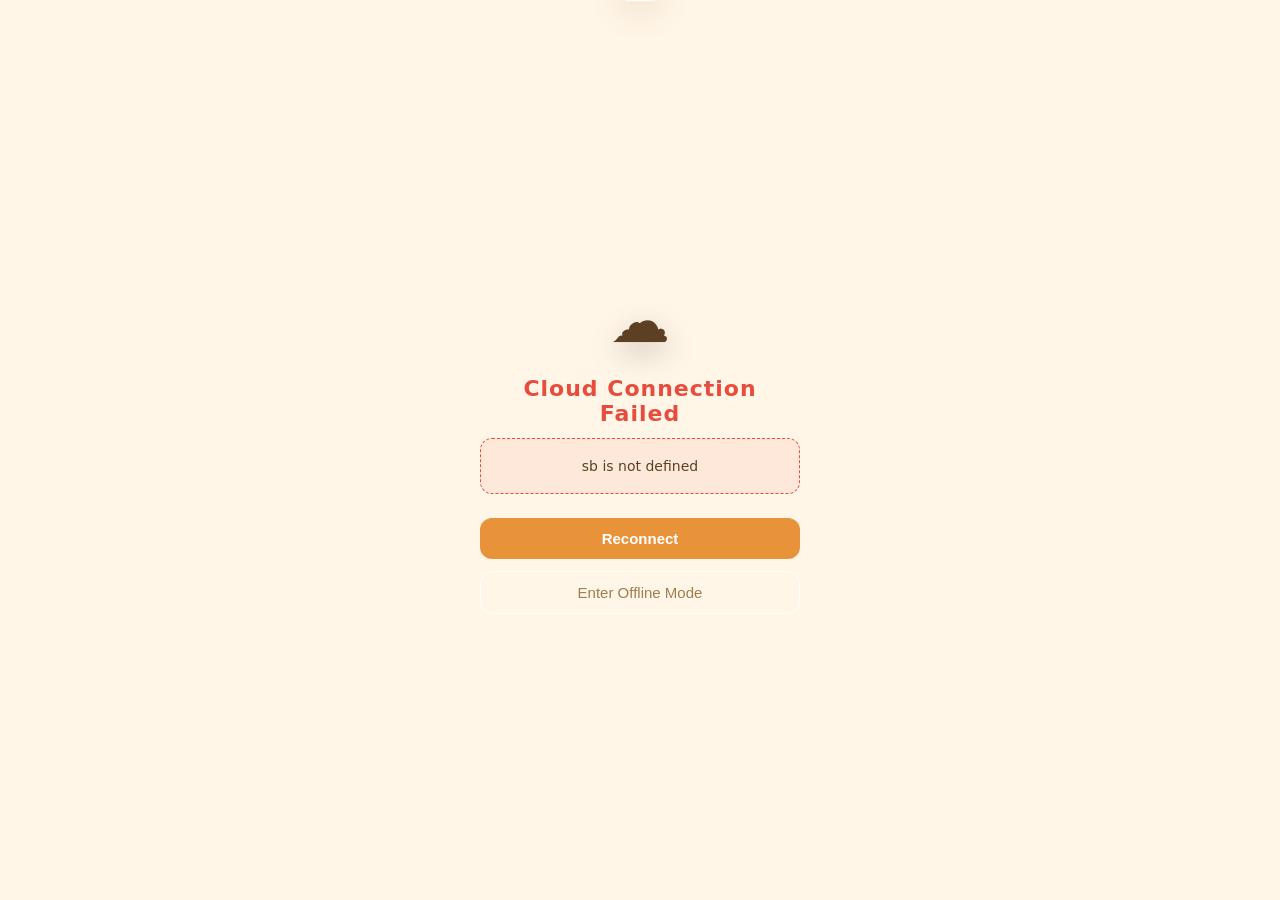
==== index.html @ fe5df0fc "发布版本 v0.0.1-Release" ====
<!DOCTYPE html>
<html lang="zh-CN">
<head>
  <meta charset="UTF-8">
  <meta name="viewport" content="width=device-width, initial-scale=1.0">
  <title data-i18n="app.title">面包浏览器</title>
  <link rel="icon" href="data:image/svg+xml,<svg xmlns='http://www.w3.org/2000/svg' viewBox='0 0 100 100'><text y='0.9em' font-size='90'>%F0%9F%8D%9E</text></svg>">
  
  <link rel="stylesheet" href="css/01-vars.css">
  <link rel="stylesheet" href="css/02-base.css">
  <link rel="stylesheet" href="css/03-layout.css">
  <link rel="stylesheet" href="css/04-modals.css">
  <link rel="stylesheet" href="css/05-effects.css">
  <link rel="stylesheet" href="css/06-fonts.css">
  
  <script src="./libs/marked.min.js"></script>
  <link rel="stylesheet" href="./libs/katex.min.css">
  <script defer src="./libs/katex.min.js"></script>
  <script defer src="./libs/auto-render.min.js"></script>
  <script src="./libs/chart.umd.js"></script>
  
  <!-- 【修改】好友样式从 css/07-friends.css 迁到 modules/friend/css/01-friends.css -->
  <link rel="stylesheet" href="modules/friend/css/01-friends.css">
  <link rel="stylesheet" href="modules/weather/css/01-weather.css">
<!-- 【新增】VIP 等级面板样式 -->
<link rel="stylesheet" href="modules/vip-level/css/01-vip.css">
  
  <script src="https://cdn.jsdelivr.net/npm/@supabase/supabase-js@2"></script>
  <script src="./libs/Sortable.min.js"></script>
</head>
<body>
  <!-- ================= 启动加载遮罩层 ================= -->
  <div class="overlay show" id="loadingOverlay" style="z-index: 9999; background: var(--bg1);">
    <div id="loadingContent" style="display: flex; flex-direction: column; align-items: center; justify-content: center; width: 100%; height: 100%; padding-bottom: 10vh; box-sizing: border-box;">
      <div style="font-size: 50px; animation: bob 2s infinite; margin-bottom: 10px;">🍞</div>
      <h2 style="margin: 0 0 15px 0; font-size: 26px; letter-spacing: 2px; display: flex; align-items: center; justify-content: center; gap: 10px;">
          <span data-i18n="app.name">面包浏览器</span>
          <span id="loading-version-badge" style="font-size: 14px; font-weight: 600; color: var(--ink); background: var(--card-border); padding: 2px 8px; border-radius: 6px; border: 1px solid var(--ink-soft); letter-spacing: 0; line-height: 1.2;">v1.5.1</span>
      </h2>
      
      <div style="display: flex; flex-direction: column; align-items: center; margin-bottom: 15px; color: var(--accent); font-weight: 900; font-variant-numeric: tabular-nums;">
          <div id="loadingPercent" style="font-size: 32px; line-height: 1; text-shadow: 0 2px 5px var(--glow-1); margin-bottom: 6px;">已加载 0%</div>
          <div id="loadingTimeLeft" style="font-size: 18px; line-height: 1; opacity: 0.8;">剩余 18.0 秒 加载完成</div>
      </div>

      <div id="loadingText" style="font-size: 14px; color: var(--ink-soft); font-weight: 600; letter-spacing: 1px; margin-bottom: 8px; height: 20px;" data-i18n="loading.wakingUp">正在唤醒系统...</div>

      <div style="width: 320px; height: 6px; background: rgba(0,0,0,0.08); border-radius: 10px; overflow: hidden; margin-bottom: 6px;">
        <div id="progressBar" style="width: 0%; height: 100%; background: var(--accent); transition: width 0.1s linear; border-radius: 10px;"></div>
      </div>

      <div style="width: 320px; height: 12px; background: rgba(0,0,0,0.06); border-radius: 10px; overflow: hidden; box-shadow: inset 0 1px 3px rgba(0,0,0,0.1); margin-bottom: 12px;">
        <div id="globalProgressBar" style="width: 0%; height: 100%; background: var(--accent); opacity: 0.6; border-radius: 10px;"></div>
      </div>

      <div style="display: flex; align-items: center; justify-content: center; gap: 8px; margin-bottom: 15px; flex-wrap: wrap;">
          <div id="majorStageText" style="font-size: 12px; color: var(--ink); background: var(--card-border); padding: 4px 14px; border-radius: 20px; font-weight: bold; letter-spacing: 1px;">
              当前阶段：准备启动
          </div>
          <div id="vipSpeedupHint" style="display: none; font-size: 12px; color: var(--accent); background: var(--card-border); border: 1px solid var(--accent); padding: 3px 13px; border-radius: 20px; font-weight: bold;" data-i18n="loading.vipSpeedup">
              🚀 升级 VIP 或 SVIP 可大幅加快配置速度！
          </div>
      </div>
      
      <p style="font-size: 12px; color: var(--ink-soft); opacity: 0.7;" data-i18n="loading.preparing">请稍候，我们正在为您准备最纯粹的面包</p>

      <!-- 【新增】加载页首帧语言兜底：脚本尚未执行时，先按已保存的语言写一次文案，
           避免英文用户在第一帧看到「已加载 0% / 当前阶段：准备启动」这类中文。 -->
      <script>
        (function () {
          var lang = (localStorage.getItem('bb-language') || 'zh');
          var copy = {
            zh: { percent: '已加载 0%', time: '剩余 18.0 秒 加载完成', stage: '当前阶段：准备启动' },
            en: { percent: 'Loaded 0%', time: '18.0s remaining', stage: 'Stage: preparing to start' }
          };
          var c = copy[lang] || copy.zh;
          var p = document.getElementById('loadingPercent');
          var t = document.getElementById('loadingTimeLeft');
          var s = document.getElementById('majorStageText');
          if (p) p.textContent = c.percent;
          if (t) t.textContent = c.time;
          if (s) s.textContent = c.stage;
        })();
      </script>
    </div>
    
    <div id="errorContent" style="display: none; text-align: center; width: 100%; height: 100%; flex-direction: column; justify-content: center; align-items: center;">
      <!-- 错误内容由 JS 动态渲染 -->
    </div>
  </div>

  <div id="breadBg"></div>

  <!-- ================= 主界面头部 ================= -->
  <header class="fade-in" style="display: flex; justify-content: space-between; align-items: flex-start; padding: 20px 30px; position: relative; z-index: 10;">
    <div class="logo" style="display: flex; align-items: flex-start;">
      <span class="b" style="font-size: 28px; display: inline-block; animation: bob 3s ease-in-out infinite; margin-top: 2px;">🍞</span>
      <div style="display: flex; flex-direction: column; align-items: flex-start; margin-left: 10px;">
          <div style="display: flex; align-items: center; gap: 8px;">
              <div style="font-size: 20px; font-weight: 800; line-height: 1; letter-spacing: 1px; color: var(--ink);">
                  <span data-i18n="app.name">面包浏览器</span>
              </div>
              <span id="readme-version-badge" style="font-size: 11px; background: var(--card-border); color: var(--ink); padding: 2px 6px; border-radius: 6px; font-weight: bold; border: 1px solid var(--ink-soft); line-height: 1;">
                  v1.5.1
              </span>
          </div>
          <span style="font-size: 12px; font-weight: 400; color: var(--ink-soft); margin-top: 4px; letter-spacing: 0.5px;">
              Bread Browser
          </span>
      </div>
    </div>
    
    <div class="header-actions">
      <button class="icon-btn" id="btnPoints" title="积分中心" data-i18n-title="header.points">🎁 <span id="pointsDisplay" style="font-size:14px; font-weight:bold; margin-left:4px;">0</span></button>
      <button class="icon-btn" id="btnMail" title="邮件中心" data-i18n-title="header.mail" style="display:none;">📧 <span id="mailDot"></span></button>
      <button class="icon-btn" id="btnHistory" title="搜索历史" data-i18n-title="header.history">🕒</button>
      <button class="icon-btn" id="btnThemeSelect" title="切换主题" data-i18n-title="header.theme">🎨</button>
      <button class="icon-btn" id="btnFontSelect" title="切换字体" data-i18n-title="header.font">🔤</button>
      <button class="icon-btn" id="btnUser" title="用户中心" data-i18n-title="header.user">
        <span class="icon-placeholder">👤</span>
        <img class="mini-avatar" id="topAvatar" src="" alt="">
        <span id="userNameDisplay" data-i18n="modals.login">登录</span>
      </button>
      <button class="icon-btn" id="btnTheme" title="切换日/夜模式" data-i18n-title="header.darkMode">🌙</button>
      <button class="icon-btn" id="btnToolbox" title="更多工具" data-i18n-title="header.toolbox">🛠️</button>
    </div>
  </header>

  <!-- 开发者控制面板（已接入 data-i18n，中英双语） -->
  <div id="devPanel">
    <h4 data-i18n="dev.panelTitle">🛠️ 开发者控制面板</h4>
    <button class="btn ghost" id="btnDevAddDay" data-i18n="dev.btnAddDay">🛠️ 模拟增加注册时长</button>
    <button class="btn ghost" id="btnDevSetDay" data-i18n="dev.btnSetDay">🛠️ 模拟设置注册时长</button>
    <button class="btn ghost" id="btnDevSetPoints" data-i18n="dev.btnSetPoints" style="color:#e67e22; border-color:#e67e22;">🪙 设置用户积分</button>
    <div class="dev-grid">
      <button class="btn ghost" id="btnDevSetNone" data-i18n="dev.btnSetNone">设为普通用户</button>
      <button class="btn ghost" id="btnDevSetVip" data-i18n="dev.btnSetVip" style="color:#d35400; border-color:#d35400;">设为 VIP</button>
      <button class="btn ghost" id="btnDevSetSvip" data-i18n="dev.btnSetSvip" style="color:#8e44ad; border-color:#8e44ad;">设为 SVIP</button>
      <button class="btn ghost" id="btnDevSetForever" data-i18n="dev.btnSetForever" style="color:#e74c3c; border-color:#e74c3c;">永久 SVIP</button>
    </div>
    <!-- 【新增】星光值 / 等级调试（本轮新增） -->
    <div class="dev-grid">
      <button class="btn ghost" id="btnDevSetStar" data-i18n="dev.btnSetStar" style="color:#8e44ad; border-color:#8e44ad;">⭐ 设置星光值</button>
      <button class="btn ghost" id="btnDevAddStar" data-i18n="dev.btnAddStar" style="color:#9b59b6; border-color:#9b59b6;">✨ 增加星光值</button>
    </div>
    <button class="btn ghost" id="btnDevSetLevel" data-i18n="dev.btnSetLevel" style="color:#d35400; border-color:#d35400;">🎖️ 设置 (S)VIP 等级</button>
    <button class="btn ghost" id="btnDevManageCodes" data-i18n="dev.btnManageCodes" style="color:#00bcd4; border-color:#00bcd4;">🎫 添加自定义兑换码</button>
    <button class="btn ghost" id="btnDevGenCode" data-i18n="dev.btnGenCode" style="color:#27ae60; border-color:#27ae60;">🎲 生成兑换码</button>
    <button class="btn ghost" id="btnDevStartRain" data-i18n="dev.btnStartRain" style="color:#e91e63; border-color:#e91e63;">🧧 立即触发红包雨</button>
    <button class="btn ghost" id="btnDevAutoRain" data-i18n="dev.btnAutoRain" style="color:#9b59b6; border-color:#9b59b6;">🤖 自动领取红包(0.7秒)</button>
    <button class="btn ghost" id="btnDevRunJs" data-i18n="dev.btnRunJs" style="color:#3498db; border-color:#3498db;">💻 执行自定义代码(前端)</button>
    <button class="btn ghost" id="btnDevRunSql" data-i18n="dev.btnRunSql" style="color:#9b59b6; border-color:#9b59b6;">📡 执行自定义代码(后端)</button>
    <button class="btn ghost" id="btnDevRunAll" data-i18n="dev.btnRunAll" style="color:#e67e22; border-color:#e67e22;">🚀 执行自定义代码(前端+后端)</button>
    <button class="dev-btn-close" id="btnDevClose" data-i18n="dev.btnClose">关闭开发者模式</button>
  </div>

  <!-- ================= 主内容区 ================= -->
  <main>
    <div class="fade-in" style="animation-delay: .05s">
      <h1 class="clock" id="clock"></h1>
      <p class="date-line" id="dateLine"></p>
    </div>
    <p class="greeting fade-in" style="animation-delay: .15s" id="greeting"></p>
    <p class="quote fade-in" style="animation-delay: .25s" id="quote"></p>

    <div class="search-wrap fade-in" style="animation-delay: .35s" id="searchWrap">
      <div class="search-box">
        <div class="engine-btn" id="engineBtn" title="切换搜索引擎" data-i18n-title="ui.engineSwitch"><span id="engineIcon">☁️</span></div>
        <input id="searchInput" type="text" autocomplete="off" placeholder="搜索，或直接输入网址…" data-i18n-placeholder="ui.searchPlaceholderBare">
        <button class="go" id="btnGo" data-i18n="search.btn">搜索</button>
      </div>
      <div class="engine-menu" id="engineMenu"></div>
    </div>

    <p class="sites-title fade-in" style="animation-delay: .45s" data-i18n="home.sitesTitle">🧺 我的面包篮（可拖拽排序，悬停删除）</p>
    <div class="sites" id="sitesGrid"></div>
  </main>

  <!-- ================= 各种弹窗 ================= -->
  <div class="overlay" id="siteOverlay">
    <div class="modal">
      <h3 id="siteModalTitle" data-i18n="modals.addSite">🧺 添加站点</h3>
      <label><span data-i18n="modals.siteName">名称</span><input type="text" id="fName" maxlength="24" placeholder="例如：Google" data-i18n-placeholder="modals.siteNamePh"></label>
      <label><span data-i18n="modals.siteUrl">网址</span><input type="text" id="fUrl" placeholder="例如：https://www.google.com" data-i18n-placeholder="modals.siteUrlPh"></label>
      <div class="modal-actions">
        <button class="btn ghost" id="btnSiteCancel" data-i18n="modals.cancel">取消</button>
        <button class="btn primary" id="btnSiteSave" data-i18n="modals.save">保存</button>
      </div>
    </div>
  </div>

  <div class="overlay" id="loginOverlay">
    <div class="modal">
      <div class="auth-tabs">
        <div class="auth-tab active" id="tabLogin" data-i18n="modals.login">登录</div>
        <div class="auth-tab" id="tabRegister" data-i18n="modals.register">注册</div>
      </div>
      <div id="quickLoginArea" style="display: none; margin-bottom: 16px; padding-bottom: 16px; border-bottom: 1px dashed var(--card-border);">
        <label style="margin-top: 0; color: var(--accent);" data-i18n="modals.historyQuick">历史账号快捷登录：</label>
        <div id="quickLoginList" style="display: flex; flex-wrap: wrap; gap: 8px; margin-top: 8px;"></div>
      </div>
      <div id="normalInputArea">
        <label id="authLabel">账户名称<input type="text" id="authName" placeholder="请输入用户名" data-i18n-placeholder="ui.namePlaceholder"></label>
        <label id="pwdLabel"><span data-i18n="modals.pwdOrKey">密码 / 面包 Key</span><input type="password" id="authPwd" placeholder="请输入密码"></label>
      </div>
      <div class="modal-actions">
        <button class="btn ghost" id="btnAuthCancel" data-i18n="modals.cancel">取消</button>
        <button class="btn primary" id="btnAuthSubmit" data-i18n="modals.login">登录</button>
      </div>
    </div>
  </div>

  <div class="overlay" id="userOverlay">
    <div class="modal" style="width: min(400px, 100%);">
      <div class="user-profile">
        <div class="avatar-wrap" id="avatarWrap" title="点击修改头像" data-i18n-title="ui.avatarTip">
          <img id="userAvatar" src="" style="display:none;">
          <div id="userAvatarPlaceholder" class="avatar-placeholder">🍞</div>
          <input type="file" id="avatarUpload" accept="image/*" style="display: none;">
        </div>
        <div class="profile-name" id="profileName">用户名</div>
        <div class="join-days" id="profileDays" data-i18n="ui.daysComputing">陪伴天数计算中...</div>
        <div class="vip-status" id="vipStatusText"></div>
        <div class="vip-countdown" id="vipCountdown"></div>
        <!-- 【新增】个性签名展示（个人主页） -->
        <div id="profileBio" style="font-size:12.5px; color:var(--ink-soft); line-height:1.6; margin-top:8px; word-break:break-word;"></div>
        <!-- 【新增】个性签名编辑区：最多 80 字，保存后计入 VIP「修改个人资料」任务 -->
        <div style="width:100%; margin-top:12px; box-sizing:border-box;">
          <div style="font-size:12.5px; font-weight:700; color:var(--ink); margin-bottom:6px;" data-i18n="userCenter.bioLabel">✍️ 个性签名</div>
          <textarea id="bioInput" maxlength="80" rows="2" data-i18n-placeholder="userCenter.bioPlaceholder"
            style="width:100%; box-sizing:border-box; resize:vertical; padding:8px 10px; border-radius:10px; border:1px solid var(--card-border); background:var(--card); color:var(--ink); font-size:12.5px; line-height:1.6; outline:none;"></textarea>
          <div style="display:flex; align-items:center; gap:10px; margin-top:6px;">
            <span id="bioCount" style="font-size:11.5px; color:var(--ink-soft); flex:1;">0 / 80</span>
            <button class="btn primary" id="btnSaveBio" style="padding:6px 14px; font-size:12.5px;" data-i18n="userCenter.bioSave">保存签名</button>
          </div>
        </div>
      </div>
      
      <div style="display: flex; flex-direction: column; gap: 10px;">
        <div style="display:flex; justify-content:space-between; align-items:center; padding:12px 16px; background:rgba(0,0,0,0.04); border-radius:12px;">
          <span style="font-size:14px; font-weight:600; color:var(--ink);" data-i18n="userCenter.screenShake">拆红包屏幕抖动</span>
          <input type="checkbox" id="screenShakeToggle" class="bb-switch">
        </div>
        
        <div style="display:flex; justify-content:space-between; align-items:center; padding:12px 16px; background:rgba(0,0,0,0.04); border-radius:12px;">
          <span style="font-size:14px; font-weight:600; color:var(--ink);" data-i18n="userCenter.showBeta">🧪 显示测试功能 (Beta)</span>
          <input type="checkbox" id="showBetaToggle" class="bb-switch">
        </div>

        <div style="display:flex; justify-content:space-between; align-items:center; padding:12px; background:rgba(150,150,150,0.1); border-radius:12px; margin-top: 10px;">
          <span style="font-size:14px; font-weight:600; color:var(--ink);" data-i18n="userCenter.clock12h">🕒 使用 12 小时制 (AM/PM)</span>
          <input type="checkbox" id="clock12hToggle" style="width:20px; height:20px; cursor:pointer;">
        </div>

        <div id="btnChangeWeatherCity" style="display:flex; justify-content:space-between; align-items:center; padding:12px 16px; background:rgba(0,0,0,0.04); border-radius:12px; cursor:pointer; transition: 0.2s;" onmouseover="this.style.background='rgba(0,0,0,0.08)'" onmouseout="this.style.background='rgba(0,0,0,0.04)'">
          <span style="font-size:14px; font-weight:600; color:var(--ink);" data-i18n="userCenter.weatherSettings">📍 天气地区设置</span>
          <span style="font-size:13px; font-weight:bold; color:var(--accent);" data-i18n="userCenter.clickToModify">点击修改 ›</span>
        </div>

        <div style="display:flex; justify-content:space-between; align-items:center; padding:12px 16px; background:rgba(0,0,0,0.04); border-radius:12px;">
          <span style="font-size:14px; font-weight:600; color:var(--ink); white-space:nowrap; flex-shrink:0;" data-i18n="userCenter.languageSettings">🌐 语言</span>
          <select id="langSelect" style="padding:6px 10px; border-radius:8px; border:1px solid var(--card-border); background:var(--card); color:var(--ink); font-size:13px; outline:none; cursor:pointer;">
            <option value="zh" data-i18n="userCenter.langZh">中文</option>
            <option value="en" data-i18n="userCenter.langEn">English</option>
          </select>
        </div>
      </div>

      <div style="border-top: 1px dashed var(--ink-soft); opacity: 0.4; margin: 18px 0;"></div>

      <div style="display: flex; flex-direction: column; gap: 10px;">
        <div style="display: flex; gap: 10px;">
          <button class="btn ghost" id="btnRedeemCode" style="flex: 1; padding: 12px; background: rgba(0,0,0,0.04); border: none; border-radius: 12px; font-weight: 600; font-size: 14px; color: var(--ink);" data-i18n="userCenter.redeemBtn">🎫 兑换特权</button>
          <button class="btn ghost" id="btnChangePwd" style="flex: 1; padding: 12px; background: rgba(0,0,0,0.04); border: none; border-radius: 12px; font-weight: 600; font-size: 14px; color: var(--ink);" data-i18n="userCenter.pwdBtn">🔐 修改密码</button>
        </div>
        
        <div style="display: flex; gap: 10px;">
          <button class="btn ghost" id="btnDeleteAccount" style="flex: 1; padding: 12px; background: rgba(231,76,60,0.08); color: #e74c3c; border: none; border-radius: 12px; font-weight: 600; font-size: 14px;" data-i18n="userCenter.deleteBtn">注销账号</button>
          <button class="btn primary" id="btnLogout" style="flex: 1; padding: 12px; border-radius: 12px; font-weight: 600; font-size: 14px; border: none;" data-i18n="userCenter.logoutBtn">退出登录</button>
        </div>
        
        <button class="btn ghost" id="btnUserClose" style="width: 100%; padding: 10px; border: none; background: transparent; color: var(--ink-soft); font-size: 13px; margin-top: 4px;" data-i18n="userCenter.closeBtn">关闭面板</button>
      </div>
    </div>
  </div>

  <div class="overlay" id="themeOverlay">
    <div class="modal" style="width:min(600px, 100%);">
      <h3 data-i18n="modals.themeTitle">🎨 主题中心</h3>
      <p style="font-size:12px; text-align:center; color:var(--ink-soft); margin-bottom:16px;" data-i18n="modals.themeDesc">带 ✨ 的为 Plus 豪华版（支持烟花）</p>
      <div id="themeGrid" class="theme-grid-layout"></div> 
      
      <div id="fwConfigArea" style="display:none; margin-top: 16px; background: rgba(0,0,0,0.04); padding: 15px; border-radius: 12px; border: 1px dashed var(--accent);">
        <h4 style="font-size: 14px; margin-bottom: 12px; color: var(--accent);" data-i18n="modals.fwSettings">⚙️ 当前主题烟花参数设置 (0.1 - 5.0 倍)</h4>
        <div style="display:flex; justify-content:space-between; align-items:center; margin-bottom:16px;">
          <span style="font-size:13px; font-weight:600;" data-i18n="modals.fwSpeed">🚀 升空速度：</span>
          <input type="number" id="fwSpeedInput" min="0.1" max="5" step="0.1" value="1" style="width: 90px; padding: 6px 10px; border-radius: 8px; border: 1px solid var(--card-border); background: var(--card); color: var(--ink); text-align: center; font-size: 15px; font-weight: bold; outline: none;">
        </div>
        <div style="display:flex; justify-content:space-between; align-items:center; margin-bottom:16px;">
          <span style="font-size:13px; font-weight:600;" data-i18n="modals.fwFreq">🎆 发射频率：</span>
          <input type="number" id="fwFreqInput" min="0.1" max="5" step="0.1" value="1" style="width: 90px; padding: 6px 10px; border-radius: 8px; border: 1px solid var(--card-border); background: var(--card); color: var(--ink); text-align: center; font-size: 15px; font-weight: bold; outline: none;">
        </div>
        <div style="display:flex; justify-content:space-between; align-items:center; padding-top: 4px;">
          <span style="font-size:13px; font-weight:600;" data-i18n="modals.fwThemeColor">🎨 适配主题颜色：</span>
          <input type="checkbox" id="fwThemeColorToggle" class="bb-switch">
        </div>
      </div>
      
      <div class="modal-actions" style="justify-content: center; margin-top: 24px; width: 100%;">
        <button class="btn primary" id="btnThemeClose" style="width: 100%; padding: 12px; font-size: 15px; border-radius: 12px;" data-i18n="modals.close">关闭面板</button>
      </div>
    </div>
  </div>

  <div class="overlay" id="fontOverlay">
    <div class="modal" style="width:min(650px, 100%);">
      <h3 data-i18n="modals.fontTitle">🔤 字体中心</h3>
      <div class="font-preview-container">
        <div class="preview-label" data-i18n="modals.fontEnPreview">英文/数字预览：</div>
        <div id="enFontPreview" class="font-preview-box">Aa Bb Cc 123</div>
        <div class="preview-label" style="margin-top:12px;" data-i18n="modals.fontZhPreview">中文/符号预览：</div>
        <div id="zhFontPreview" class="font-preview-box" style="height:120px; overflow-y:auto; font-size:14px; line-height:1.6; text-align:left;"></div>
      </div>
      <div class="font-selector-group" style="margin-top:16px;">
        <div class="font-row-header">
          <span data-i18n="modals.fontEn">英/数字：</span>
          <button class="btn ghost" id="btnUploadEnFont" style="padding: 4px 8px; font-size:12px;" data-i18n="modals.uploadFont">📁 上传字体(支持多选)</button>
          <input type="file" id="enFontUpload" accept=".ttf,.otf,.woff,.woff2" multiple style="display: none;">
        </div>
        <input type="text" id="enFontSearch" placeholder="搜索英文字体..." class="font-search-input" data-i18n-placeholder="modals.searchEn">
        <div id="enFontList" class="font-list-box"></div>
        <div class="font-row-header" style="margin-top:16px;">
          <span data-i18n="modals.fontZh">中/符号：</span>
          <button class="btn ghost" id="btnUploadZhFont" style="padding: 4px 8px; font-size:12px;" data-i18n="modals.uploadFont">📁 上传字体(支持多选)</button>
          <input type="file" id="zhFontUpload" accept=".ttf,.otf,.woff,.woff2" multiple style="display: none;">
        </div>
        <input type="text" id="zhFontSearch" placeholder="搜索中文字体..." class="font-search-input" data-i18n-placeholder="modals.searchZh">
        <div id="zhFontList" class="font-list-box"></div>
      </div>
      <div class="modal-actions" style="justify-content: center; margin-top: 24px;">
        <button class="btn ghost" id="btnFontClose" style="width:100%;" data-i18n="modals.close">关闭</button>
      </div>
    </div>
  </div>

  <div class="overlay" id="redeemOverlay">
    <div class="modal">
      <h3 data-i18n="modals.redeemTitle">🎫 兑换特权</h3>
      <label><span data-i18n="ui.redeemInputLabel">输入兑换码</span><input type="text" id="redeemInput" placeholder="例如：SVIP-STRING-1Y-A1B2C3D" data-i18n-placeholder="modals.redeemPlaceholder"></label>
      <div class="modal-actions">
        <button class="btn ghost" id="btnRedeemCancel" data-i18n="modals.cancel">取消</button>
        <button class="btn primary" id="btnRedeemSubmit" data-i18n="modals.redeemNow">立即兑换</button>
      </div>
    </div>
  </div>

  <div class="overlay" id="pwdOverlay">
    <div class="modal">
      <h3 data-i18n="modals.pwdTitle">🔐 修改密码</h3>
      <label><span data-i18n="modals.oldPwd">原密码 / 面包 Key</span><input type="password" id="oldPwd" placeholder="原密码或 Key" data-i18n-placeholder="ui.oldPwdPlaceholder"></label>
      <label><span data-i18n="modals.newPwd">新密码</span><input type="password" id="newPwd" placeholder="设置新密码" data-i18n-placeholder="ui.newPwdPlaceholder"></label>
      <div class="modal-actions">
        <button class="btn ghost" id="btnPwdCancel" data-i18n="modals.cancel">取消</button>
        <button class="btn primary" id="btnPwdSave" data-i18n="modals.confirm">确认</button>
      </div>
    </div>
  </div>

  <div class="overlay" id="mailOverlay">
    <div class="modal">
      <h3 data-i18n="modals.mailTitle">📬 我的邮件</h3>
      <div style="display:flex; justify-content:space-between; margin-bottom:10px;">
        <button class="btn ghost" id="btnClaimAll" style="font-size:12px; padding:6px 10px; color:var(--accent); border-color:var(--accent);" data-i18n="modals.claimAll">📥 一键领取所有附件</button>
        <button class="btn ghost" id="btnDeleteAllMails" style="font-size:12px; padding:6px 10px; color:#e74c3c; border-color:#e74c3c;" data-i18n="modals.deleteAllMails">🗑 删除全部邮件</button>
      </div>
      <div id="mailList" style="max-height:350px; overflow-y:auto; margin-bottom:20px; border-top:1px solid var(--card-border);"></div>
      <div class="modal-actions">
        <button class="btn ghost" id="btnMailClose" style="border:none;" data-i18n="modals.close">关闭</button>
      </div>
    </div>
  </div>

  <div class="overlay" id="registerSuccessOverlay">
    <div class="modal">
      <h3 data-i18n="modals.regSuccess">🎉 注册成功</h3>
      <p style="font-size: 14px; margin-bottom: 12px; text-align: center;" data-i18n="modals.regKeyDesc">你的专属面包 Key（用于找回密码）：</p>
      <div id="regSuccessKey" style="background: var(--card); padding: 12px; border-radius: 8px; font-family: monospace; font-size: 14px; text-align: center; word-break: break-all; color: var(--accent); user-select: all; border: 1px dashed var(--accent); margin-bottom: 12px; cursor: pointer;" title="点击复制" data-i18n-title="ui.copyTip"></div>
      <p style="font-size: 12px; color: var(--ink-soft); text-align: center; margin-bottom: 20px;" data-i18n="modals.regKeyTip">点击上方文本可快速复制，请务必截图保存！</p>
      <div class="modal-actions" style="justify-content: center;">
        <button class="btn primary" id="btnRegSuccessClose" style="width: 100%;" data-i18n="modals.saved">我已保存</button>
      </div>
    </div>
  </div>

  <div class="overlay" id="deleteConfirmOverlay">
    <div class="modal">
      <h3 data-i18n="modals.deleteAccount">⚠️ 注销账号</h3>
      <p style="text-align: center; margin-bottom: 20px; color: var(--ink);">
        <span data-i18n="modals.deleteDesc">确定要注销账号吗？</span><br>
        <strong style="color: #e74c3c;" data-i18n="modals.deleteWarn">所有数据将永久清空且无法恢复！</strong>
      </p>
      <div class="modal-actions">
        <button class="btn ghost" id="btnDeleteCancel" data-i18n="modals.cancel">取消</button>
        <button class="btn danger" id="btnDeleteConfirm" data-i18n="modals.confirmDelete">确认注销</button>
      </div>
    </div>
  </div>

  <div class="overlay" id="historyOverlay">
    <div class="modal">
      <h3 data-i18n="modals.historyTitle">🕒 搜索历史</h3>
      <div id="historyList" style="max-height: 400px; overflow-y: auto; margin-bottom: 20px; text-align: left; padding-right: 4px;"></div>
      <div class="modal-actions" style="justify-content: space-between;">
        <button class="btn ghost" id="btnClearHistory" style="color:#e74c3c; border-color:#e74c3c;" data-i18n="modals.clearAll">清空全部</button>
        <button class="btn ghost" id="btnHistoryClose" data-i18n="modals.close">关闭</button>
      </div>
    </div>
  </div>

  <div class="overlay" id="pointsOverlay">
    <div class="modal" style="width:min(460px, 100%);">
      <h3 data-i18n="modals.pointsTitle">🎁 积分中心</h3>
      <div class="points-header"><span data-i18n="modals.currentPoints">当前可用积分：</span><span id="shopPoints">0</span> 🪙</div>
      <div style="font-size:12px; text-align:center; color:var(--ink-soft); margin-bottom:12px;" data-i18n="modals.pointsDesc">每日通过邮件发送，月底清零。VIP享9折，SVIP享7折。</div>
      <div style="max-height: 320px; overflow-y: auto; padding-right:4px;">
        <h4 style="margin:8px 0; font-size:14px; color:var(--accent);" data-i18n="modals.buyVip">👑 兑换特权 (可买多份)</h4>
        <div class="shop-grid" id="shopGridVip"></div>
        <div class="shop-grid" id="shopGridSvip"></div>
        <h4 style="margin:16px 0 8px; font-size:14px; color:var(--accent);" data-i18n="modals.buyTheme">🎨 主题永久解锁</h4>
        <div class="theme-shop-grid" id="themeShopGrid"></div>
      </div>
      <div class="modal-actions" style="justify-content: center; margin-top:16px;">
        <button class="btn ghost" id="btnPointsClose" style="width: 100%;" data-i18n="modals.close">关闭</button>
      </div>
    </div>
  </div>

  <div class="overlay" id="inputOverlay">
    <div class="modal">
      <h3 id="inputTitle" data-i18n="modals.inputTitle">输入</h3>
      <p id="inputDesc" style="font-size:13px; color:var(--ink-soft); margin-bottom:12px; text-align:left;"></p>
      <input type="text" id="inputValue" autocomplete="off">
      <div class="modal-actions">
        <button class="btn ghost" id="btnInputCancel" data-i18n="modals.cancel">取消</button>
        <button class="btn primary" id="btnInputConfirm" data-i18n="modals.globalConfirm">确定</button>
      </div>
    </div>
  </div>

  <div class="overlay" id="confirmOverlay">
    <div class="modal">
      <h3 id="confirmTitle" data-i18n="modals.globalConfirm">确认</h3>
      <div id="confirmDesc" style="text-align: center; margin-bottom: 20px; color: var(--ink); line-height: 1.6;"></div>
      <div class="modal-actions">
        <button class="btn ghost" id="btnGlobalConfirmCancel" data-i18n="modals.globalCancel">取消</button>
        <button class="btn danger" id="btnGlobalConfirmOk" data-i18n="modals.globalConfirm">确认</button>
      </div>
    </div>
  </div>

  <div class="overlay" id="codeManageOverlay">
    <div class="modal" style="width:min(500px, 100%);">
      <h3 data-i18n="modals.codeTitle">🎫 添加自定义兑换码</h3>
      <p style="font-size: 12px; color: var(--ink-soft); margin-bottom: 8px;" data-i18n="modals.codeDesc">输入完整兑换码，保存后会直接写入云端码表，用户可立即兑换。每行一个。</p>
      <textarea id="codeManageInput" rows="6" placeholder="每行一个，例如：&#10;VIP-STRING-1Q-A1B2C3D&#10;SVIP-STRING-LIFE-HIJKLMN&#10;POINT-STRING-500-X1Y2Z3A" data-i18n-placeholder="ui.codePlaceholder"></textarea>
      <div class="modal-actions" style="justify-content: space-between;">
        <button class="btn ghost" id="btnCodeManageCancel" data-i18n="modals.cancel">取消</button>
        <button class="btn primary" id="btnCodeManageSave" data-i18n="modals.saveAppend">保存并追加</button>
      </div>
    </div>
  </div>

  <div class="overlay" id="runCodeOverlay">
    <div class="modal" style="width:min(500px, 100%);">
      <h3 id="runCodeTitle" data-i18n="modals.runCodeTitle">💻 执行自定义代码(前端)</h3>
      <div id="jsCodeArea">
        <p style="font-size: 12px; color: var(--ink-soft); margin-bottom: 8px;" data-i18n="modals.runJsDesc">输入 JavaScript 代码（前端）：</p>
        <textarea id="runJsInput" rows="5" placeholder="例如：document.body.style.background = '#333';" data-i18n-placeholder="ui.runJsPlaceholder"></textarea>
      </div>
      <div id="sqlCodeArea" style="display:none; margin-top:12px;">
        <p style="font-size: 12px; color: var(--ink-soft); margin-bottom: 8px;" data-i18n="modals.runSqlDesc">输入 SQL 语句（后端）：</p>
        <textarea id="runSqlInput" rows="5" placeholder="例如：UPDATE bread_assets SET points = 99999 WHERE username = '小面包吖two';" data-i18n-placeholder="ui.runSqlPlaceholder"></textarea>
      </div>
      <div class="modal-actions" style="justify-content: space-between;">
        <button class="btn ghost" id="btnRunCodeCancel" data-i18n="modals.cancel">取消</button>
        <button class="btn primary" id="btnRunCodeExecute" data-i18n="modals.runBtn">运行代码</button>
      </div>
    </div>
  </div>

  <div id="redPacketRain">
    <div id="rpHeader">
      <div data-i18n="ui.rpHeader">🧧 抢金币啦！ 🧧</div>
      <div id="rpTimer">10.0s</div>
      <div id="rpScore">已收集：0 金币</div>
    </div>
  </div>

  <div class="toast" id="toast"></div>

  <!-- ================= 脚本加载区 ================= -->
  <script src="js/01-core.js" defer></script>
  <script src="js/02-config.js" defer></script>
  <!-- 【新增】内测功能开关（好友系统 / 查询天气工具）：必须早于 15-tools-hub 与 modules/friend 加载 -->
  <script src="js/16-feature-flags.js" defer></script>
  <script src="js/03-ui.js" defer></script>
  <script src="js/04-auth.js" defer></script>
  <script src="js/05-font-theme.js" defer></script>
  <script src="js/06-sites.js" defer></script>
  <script src="js/07-mail.js" defer></script>
  <script src="js/08-points.js" defer></script>
  <script src="js/09-redpacket.js" defer></script>
  <script src="js/10-dev.js" defer></script>
  <script src="js/12-fireworks.js" defer></script>
  <script src="js/11-init.js" defer></script>
  <script src="js/13-updater.js" defer></script>
  <!-- 【修复】i18next + 词典必须排在 14-loading.js 之前：
       否则加载页（尤其游客/未登录分支）会在 _loadT 还是占位桩时就写文案，
       屏幕上会出现 loading.loadedPercent 这类 key 串，或者 [object Object]。 -->
  <script src="./libs/i18next.min.js"></script>
  <!-- 【修改】原 js/16-i18n.js 按模块拆到 modules/i18n/（无 CSS，JS 直接放目录下）：
       01 内核 → 02~05 是「模块文件」，每个文件里同时含中英两份词条 → 06 交给 i18next 并绑定语言选择器。
       顺序不能乱：内核必须第一，06-i18n-init 必须最后，且整体仍排在 14-loading.js 之前。 -->
  <script src="modules/i18n/01-i18n-core.js" defer></script>
  <script src="modules/i18n/02-i18n-ui.js" defer></script>
  <script src="modules/i18n/03-i18n-social.js" defer></script>
  <script src="modules/i18n/04-i18n-account.js" defer></script>
  <script src="modules/i18n/05-i18n-system.js" defer></script>
  <!-- 【新增】VIP 等级体系词条（星光值）：中英成对放在同一文件，必须在 06-i18n-init 之前 -->
  <script src="modules/i18n/07-i18n-vip.js" defer></script>
  <script src="modules/i18n/06-i18n-init.js" defer></script>
  <script src="js/14-loading.js" defer></script>
  <script src="js/15-tools-hub.js" defer></script>

  <!-- 【新增】VIP 等级成长体系（1~100 级 / 星光值 point 模型）
       顺序：01 计算内核 → 02 任务体系 → 04 等级奖励 → 03 面板 UI（UI 依赖前面三者，必须最后） -->
  <script src="modules/vip-level/js/01-vip-core.js" defer></script>
  <script src="modules/vip-level/js/02-vip-task.js" defer></script>
  <script src="modules/vip-level/js/04-vip-mail-reward.js" defer></script>
  <script src="modules/vip-level/js/03-vip-ui.js" defer></script>

  
  <!-- 【修改】好友模块从 js/friend-system/ 迁到根目录 modules/friend/js/，并按职责拆细：
       01 入口状态 / 02 好友列表 / 03 聊天逻辑 / 04 气泡渲染 / 05 送礼 -->
  <script src="modules/friend/js/01-friends-core.js" defer></script>
  <script src="modules/friend/js/02-friends-list.js" defer></script>
  <script src="modules/friend/js/03-friends-chat.js" defer></script>
  <script src="modules/friend/js/04-friends-chat-render.js" defer></script>
  <script src="modules/friend/js/05-friends-gift.js" defer></script>

  <script src="modules/weather/js/01-config.js" defer></script>
  <script src="modules/weather/js/02-weather-core.js" defer></script>
  
  <script>
    document.addEventListener('DOMContentLoaded', async () => {
      try {
        const res = await fetch(`./README.md?t=${Date.now()}`);
        if (res.ok) {
          const text = await res.text();
          const match = text.match(/版本：[v]?([a-zA-Z0-9.\-]+)/);
          if (match && match[1]) {
            const fullVersion = match[1]; 
            const badge = document.getElementById('readme-version-badge');
            if (badge) badge.textContent = `v${fullVersion}`;
            const loadingBadge = document.getElementById('loading-version-badge');
            if (loadingBadge) loadingBadge.textContent = `v${fullVersion}`;
          }
        }
      } catch (error) {
        console.log("无法读取 README.md，使用默认版本号");
      }
    });
  </script>

<div class="overlay" id="toolboxOverlay">
  <div class="modal" style="width: min(680px, 95vw);">
    <h3 data-i18n="modals.toolboxTitle">🛠️ 更多工具</h3>
    <p style="font-size:12px; text-align:center; color:var(--ink-soft); margin-bottom:16px;" data-i18n="modals.toolboxDesc">面包浏览器的扩展百宝箱</p>
    <div id="toolboxGrid" style="display: grid; grid-template-columns: repeat(auto-fill, minmax(180px, 1fr)); gap: 12px; max-height: 400px; overflow-y: auto; padding: 4px;"></div>
    <div class="modal-actions" style="justify-content: center; margin-top: 24px;">
      <button class="btn ghost" id="btnToolboxClose" style="width:100%;" data-i18n="modals.close">关闭</button>
    </div>
  </div>
</div>

<div class="overlay" id="toolIframeOverlay" style="z-index: 99999; padding: 0;">
  <div style="width: 90vw; height: 90vh; max-width: 1100px; position: relative; border-radius: 24px; overflow: hidden; box-shadow: 0 20px 50px rgba(0,0,0,0.5); animation: rise 0.3s;">
    <button id="btnToolIframeClose" style="position: absolute; top: 15px; right: 15px; z-index: 10; background: rgba(0,0,0,0.5); backdrop-filter: blur(4px); border: none; color: #fff; width: 36px; height: 36px; border-radius: 50%; cursor: pointer; font-size: 18px; display: flex; align-items: center; justify-content: center;">✕</button>
    <iframe id="toolIframe" src="" style="width: 100%; height: 100%; border: none; display: block;"></iframe>
  </div>
</div>
</body>
</html>
---- css/01-vars.css ----
/* =========================================================
   01-vars.css
   ========================================================= */

:root {
  --bg1: #fff6e8; --bg2: #ffe6c2; --bg3: #ffd9a6;
  --ink: #5d4023; --ink-soft: #a17c4d;
  --card: rgba(255, 255, 255, .55); --card-border: rgba(255, 255, 255, .85);
  --shadow: 0 10px 30px rgba(160, 110, 40, .16);
  --accent: #e8933a;
  --glow-1: rgba(255, 200, 120, .35); --glow-2: rgba(255, 170, 90, .3);
}
body.dark {
  --bg1: #241c12; --bg2: #1e160d; --bg3: #171009;
  --ink: #f3e3c3; --ink-soft: #b39563;
  --card: rgba(255, 226, 180, .07); --card-border: rgba(255, 226, 180, .16);
  --shadow: 0 10px 30px rgba(0, 0, 0, .45);
  --accent: #f0a04a;
}

/* 主题专属颜色 */
body.theme-gold { --bg1: #fef9e7; --bg2: #f9e79f; --bg3: #f1c40f; --glow-1: rgba(241,196,15,0.3); --glow-2: rgba(255,215,0,0.2); --ink: #7a5c00; --ink-soft: #a68000; --accent: #d35400; }
body.dark.theme-gold { --bg1: #3e2723; --bg2: #4e342e; --bg3: #1b110e; --ink: #ffe082; --ink-soft: #ffca28; --accent: #f1c40f; }

body.theme-diamond { --bg1: #f4ecf7; --bg2: #d2b4de; --bg3: #9b59b6; --glow-1: rgba(155,89,182,0.3); --glow-2: rgba(187,143,206,0.2); --ink: #4a235a; --ink-soft: #76448a; --accent: #8e44ad; }
body.dark.theme-diamond { --bg1: #2e1a47; --bg2: #1c0d33; --bg3: #0a0414; --ink: #e8daef; --ink-soft: #d2b4de; --accent: #bb8fce; }

body.theme-sakura { --bg1: #fff0f5; --bg2: #f8bbd0; --bg3: #f06292; --glow-1: rgba(240,98,146,0.3); --glow-2: rgba(248,187,208,0.2); --ink: #880e4f; --ink-soft: #ad1457; --accent: #e91e63; }
body.dark.theme-sakura { --bg1: #4a1c2b; --bg2: #2b0a16; --bg3: #14040a; --ink: #ffd1dc; --ink-soft: #f8bbd0; --accent: #f06292; }

body.theme-cyber { --bg1: #e0f7fa; --bg2: #80deea; --bg3: #00bcd4; --glow-1: rgba(0,188,212,0.3); --glow-2: rgba(0,255,100,0.2); --ink: #004d40; --ink-soft: #00695c; --accent: #00bcd4; }
body.dark.theme-cyber { --bg1: #0b1c1e; --bg2: #051012; --bg3: #000000; --ink: #00e676; --ink-soft: #00bcd4; --accent: #00e676; }

body.theme-aurora { --bg1: #e8f8f5; --bg2: #a3e4d7; --bg3: #1abc9c; --glow-1: rgba(26,188,156,0.3); --glow-2: rgba(138,43,226,0.2); --ink: #004d40; --ink-soft: #00695c; --accent: #1abc9c; }
body.dark.theme-aurora { --bg1: #0e2a24; --bg2: #061814; --bg3: #000000; --ink: #a3e4d7; --ink-soft: #1abc9c; --accent: #a3e4d7; }

body.theme-flame { --bg1: #fdedec; --bg2: #f5b7b1; --bg3: #e74c3c; --glow-1: rgba(231,76,60,0.3); --glow-2: rgba(255,69,0,0.2); --ink: #641e16; --ink-soft: #922b21; --accent: #e74c3c; }
body.dark.theme-flame { --bg1: #3b0e0e; --bg2: #1c0505; --bg3: #000000; --ink: #ffcc80; --ink-soft: #ff8a65; --accent: #ff4500; }

body.theme-blackgold { --bg1: #111; --bg2: #1a1a1a; --bg3: #000; --ink: #e6c27a; --ink-soft: #998255; --card: rgba(30,30,30,0.6); --card-border: rgba(230,194,122,0.3); --glow-1: rgba(200,180,50,0.15); --glow-2: rgba(100,80,20,0.1); --accent: #e6c27a; }

body.theme-forest { --bg1: #f1f8e9; --bg2: #dcedc8; --bg3: #8bc34a; --glow-1: rgba(139,195,74,0.3); --glow-2: rgba(76,175,80,0.2); --ink: #1b5e20; --ink-soft: #2e7d32; --accent: #4caf50; }
body.dark.theme-forest { --bg1: #0d1b11; --bg2: #051008; --bg3: #000000; --ink: #b9f6ca; --ink-soft: #69f0ae; --accent: #00e676; }

body.theme-ocean { --bg1: #e0f2f1; --bg2: #b2dfdb; --bg3: #009688; --glow-1: rgba(0,150,136,0.3); --glow-2: rgba(0,188,212,0.2); --ink: #004d40; --ink-soft: #00695c; --accent: #009688; }
body.dark.theme-ocean { --bg1: #0a192f; --bg2: #020c1b; --bg3: #000000; --ink: #64ffda; --ink-soft: #00b4d8; --accent: #64ffda; }

/* ★ 花语秘境 共享配色 (普通版/Plus/Max 通用) */
body.theme-flower { 
  --bg1: #fff0f3; --bg2: #ffaec9; --bg3: #d81b60; 
  --glow-1: rgba(233, 30, 99, 0.3); --glow-2: rgba(156, 39, 176, 0.2); 
  --ink: #4a0024; --ink-soft: #880e4f; 
  --accent: #e91e63; 
}
body.dark.theme-flower { 
  --bg1: #2b0b19; --bg2: #15040d; --bg3: #080005; 
  --ink: #ffd1dc; --ink-soft: #ff8fb3; 
  --accent: #ff4081;
  --glow-1: rgba(255, 64, 129, 0.15); --glow-2: rgba(156, 39, 176, 0.1);
}

/* ★ 新春主题专属配色 */
body.theme-spring { 
  --bg1: #e53935; --bg2: #c62828; --bg3: #b71c1c; 
  --ink: #fff8e1; --ink-soft: #ffecb3; 
  --card: rgba(0, 0, 0, 0.2); --card-border: rgba(255, 215, 0, 0.5);
  --shadow: 0 10px 30px rgba(0, 0, 0, 0.5);
  --accent: #ffd700; 
  --glow-1: rgba(255, 215, 0, 0.2); --glow-2: rgba(255, 0, 0, 0.2);
}
body.dark.theme-spring { 
  --bg1: #8b0000; --bg2: #4a0000; --bg3: #2b0000; 
  --ink: #ffd700; --ink-soft: #ffb300; 
  --card: rgba(255, 255, 255, 0.08); --card-border: rgba(255, 215, 0, 0.3);
  --accent: #ffd700;
}

/* ★ 新增：美食天堂专属配色 */
body.theme-food { --bg1: #fff4e6; --bg2: #ffd8a8; --bg3: #ff922b; --ink: #663300; --ink-soft: #995c00; --accent: #f76707; --glow-1: rgba(247,103,7,0.3); --glow-2: rgba(255,146,43,0.2); }
body.dark.theme-food { --bg1: #331a00; --bg2: #1a0d00; --bg3: #000000; --ink: #ffd8a8; --ink-soft: #ffb066; --accent: #ff922b; }

/* ★ 新增：水果圣地专属配色 */
body.theme-fruit { --bg1: #f0fff4; --bg2: #c3fae8; --bg3: #38d9a9; --ink: #003329; --ink-soft: #00664a; --accent: #20c997; --glow-1: rgba(32,201,151,0.3); --glow-2: rgba(255,107,107,0.2); }
body.dark.theme-fruit { --bg1: #002b22; --bg2: #001a14; --bg3: #000000; --ink: #c3fae8; --ink-soft: #63e6be; --accent: #38d9a9; }
---- css/02-base.css ----
/* =========================================================
   面包浏览器 · 02-base.css (基础重置与背景)
   ========================================================= */

* { margin: 0; padding: 0; box-sizing: border-box; }

body {
  font-family: "PingFang SC", "Hiragino Sans GB", "Microsoft YaHei", system-ui, sans-serif;
  min-height: 100vh; display: flex; flex-direction: column;
  background: linear-gradient(160deg, var(--bg1), var(--bg2) 55%, var(--bg3));
  color: var(--ink); overflow-x: hidden; transition: background .6s, color .6s;
}
body.modal-open { overflow: hidden; }

/* 顶部光晕背景 */
body::before {
  content: ''; position: fixed; inset: 0; z-index: 0; pointer-events: none; transition: background 0.6s;
  background: radial-gradient(600px 400px at 15% 20%, var(--glow-1), transparent 60%),
              radial-gradient(520px 380px at 85% 72%, var(--glow-2), transparent 60%);
}

/* 漂浮背景容器 */
#breadBg { position: fixed; inset: 0; z-index: 0; pointer-events: none; }

/* 漂浮物样式 */
.bread {
  position: absolute; top: 0; pointer-events: auto; cursor: pointer;
  animation: floatUp linear infinite;
  filter: drop-shadow(0 4px 8px rgba(120, 80, 30, .15));
}
.bread i { display: block; font-style: normal; animation: sway ease-in-out infinite alternate; }

@keyframes floatUp {
  0%   { transform: translateY(105vh) rotate(0deg); opacity: 0; }
  8%   { opacity: var(--op); }
  92%  { opacity: var(--op); }
  100% { transform: translateY(-18vh) rotate(360deg); opacity: 0; }
}
@keyframes sway {
  from { transform: translateX(-16px) rotate(-8deg); }
  to   { transform: translateX(16px) rotate(8deg); }
}

.crumb {
  position: fixed; width: 7px; height: 7px; border-radius: 50%;
  background: #c88a3d; z-index: 99; pointer-events: none;
}
/* =========================================================
   全局防误触选中策略 (禁止UI选中，白名单允许复制)
   ========================================================= */

/* 1. 全局默认：禁止鼠标选中文字（防止点按钮/拖拽时把UI弄得蓝蓝的） */
body {
  -webkit-user-select: none;
  -moz-user-select: none;
  -ms-user-select: none;
  user-select: none;
}

/* 2. 白名单：以下这些区域允许鼠标选中并复制文本 */

/* 输入框、文本域必须允许选中 */
input, textarea {
  -webkit-user-select: text;
  -moz-user-select: text;
  -ms-user-select: text;
  user-select: text;
}

/* 天气详情弹窗的长文本（包含 Markdown 生成的段落） */
#weatherTextContent, 
#weatherTextContent * {
  -webkit-user-select: text;
  -moz-user-select: text;
  -ms-user-select: text;
  user-select: text;
}

/* 好友聊天的气泡文本 */
.msg-bubble,
.msg-bubble * {
  -webkit-user-select: text;
  -moz-user-select: text;
  -ms-user-select: text;
  user-select: text;
}

/* 邮件正文和邮件里的兑换码 */
.mail-content,
.mail-content *,
.mail-code-box {
  -webkit-user-select: text;
  -moz-user-select: text;
  -ms-user-select: text;
  user-select: text;
}

/* 注册成功后的面包 Key */
#regSuccessKey {
  -webkit-user-select: text;
  -moz-user-select: text;
  -ms-user-select: text;
  user-select: text;
}

/* 个人中心里的用户名（有时可能需要复制） */
#profileName {
  -webkit-user-select: text;
  -moz-user-select: text;
  -ms-user-select: text;
  user-select: text;
}
---- css/03-layout.css ----
/* =========================================================
   面包浏览器 · 03-layout.css
   ========================================================= */

header { display: flex; justify-content: space-between; align-items: center; padding: 20px 30px; position: relative; z-index: 10; }
.logo { display: flex; align-items: center; gap: 10px; font-weight: 800; font-size: 20px; }
.logo .b { font-size: 28px; display: inline-block; animation: bob 3s ease-in-out infinite; }
.logo small { font-weight: 400; color: var(--ink-soft); font-size: 12px; }
@keyframes bob { 50% { transform: translateY(-5px) rotate(-8deg); } }

.header-actions { display: flex; gap: 12px; }
/* ★ 修复颜色：加上 color: var(--ink) 保证深色主题下文字清晰 */
.icon-btn { height: 42px; border-radius: 50px; border: 1px solid var(--card-border); background: var(--card); backdrop-filter: blur(8px); cursor: pointer; font-size: 18px; color: var(--ink); transition: .25s; display: flex; align-items: center; justify-content: center; padding: 0 14px; position: relative; }
.icon-btn:hover { transform: translateY(-2px); box-shadow: var(--shadow); }
#btnTheme { width: 42px; padding: 0; }
#btnTheme:hover { transform: rotate(20deg) scale(1.1); }

#mailDot { position: absolute; top: 6px; right: 6px; width: 10px; height: 10px; background: #e74c3c; border-radius: 50%; display: none; border: 2px solid var(--bg1); }

#btnUser { gap: 8px; font-size: 14px; font-weight: 600; }
#btnUser .mini-avatar { width: 26px; height: 26px; border-radius: 50%; object-fit: cover; background: #fff; display: none; }
#btnUser.has-avatar .mini-avatar { display: block; }
#btnUser.has-avatar .icon-placeholder { display: none; }
#btnUser .icon-placeholder { font-size: 16px; }
#btnUser.is-vip { border-color: #f1c40f; box-shadow: 0 0 10px rgba(241, 196, 15, 0.4); color: #d35400; }
body.dark #btnUser.is-vip { color: #f1c40f; }
#btnUser.is-vip .mini-avatar { border: 2px solid #f1c40f; }
#btnUser.is-svip { border-color: #9b59b6; box-shadow: 0 0 12px rgba(155, 89, 182, 0.6); color: #8e44ad; }
body.dark #btnUser.is-svip { color: #bb8fce; }
#btnUser.is-svip .mini-avatar { border: 2px solid #9b59b6; }

main { flex: 1; display: flex; flex-direction: column; align-items: center; justify-content: center; position: relative; z-index: 11; padding: 24px 16px; text-align: center; }
.fade-in { opacity: 0; animation: rise .8s forwards; }
@keyframes rise { from { opacity: 0; transform: translateY(20px); } to { opacity: 1; transform: none; } }

.clock { font-size: clamp(54px, 10vw, 104px); font-weight: 800; letter-spacing: 2px; font-variant-numeric: tabular-nums; line-height: 1.05; position: relative; z-index: 11; }
.colon { display: inline-block; transform: translateY(-4px); }
.date-line { margin-top: 8px; color: var(--ink-soft); font-size: 15px; letter-spacing: 1px; position: relative; z-index: 11; }
.greeting { margin-top: 12px; font-size: 22px; font-weight: 700; position: relative; z-index: 11; }
.quote { margin-top: 8px; color: var(--ink-soft); font-size: 14px; min-height: 22px; transition: opacity .45s; position: relative; z-index: 11; }

.search-wrap { width: min(640px, 92vw); margin: 30px auto 0; position: relative; text-align: left; z-index: 20; }
.search-box { display: flex; align-items: center; gap: 8px; background: var(--card); border: 1px solid var(--card-border); backdrop-filter: blur(12px); border-radius: 999px; padding: 8px 8px 8px 10px; box-shadow: var(--shadow); transition: box-shadow .25s, transform .25s; }
.search-box:focus-within { box-shadow: 0 0 0 4px var(--glow-1), var(--shadow); transform: translateY(-2px); }
.engine-btn { width: 40px; height: 40px; border-radius: 50%; display: flex; align-items: center; justify-content: center; cursor: pointer; font-size: 19px; background: rgba(150, 150, 150, .15); transition: .2s; flex-shrink: 0; }
.engine-btn:hover { background: rgba(150, 150, 150, .3); transform: rotate(15deg); }
.search-box input { flex: 1; min-width: 0; border: none; outline: none; background: transparent; color: var(--ink); font-size: 16px; }
input::placeholder { color: var(--ink-soft); }
.go { border: none; cursor: pointer; border-radius: 999px; padding: 10px 22px; font-size: 15px; font-weight: 600; color: #fff; background: var(--accent); box-shadow: 0 6px 16px rgba(0,0,0,0.15); transition: .2s; flex-shrink: 0; }
.go:hover { transform: translateY(-2px) scale(1.03); }

.engine-menu { position: absolute; top: calc(100% + 10px); left: 6px; min-width: 170px; z-index: 999; background: var(--bg1); border: 1px solid var(--card-border); border-radius: 16px; box-shadow: var(--shadow); padding: 8px; display: none; flex-direction: column; }
.engine-menu.show { display: flex; animation: rise .25s; }
.engine-item { display: flex; gap: 12px; align-items: center; padding: 10px 14px; border-radius: 10px; cursor: pointer; font-size: 15px; }
.engine-item span { width: 22px; text-align: center; }
.engine-item:hover { background: rgba(150, 150, 150, .15); }
.engine-item.active { color: var(--accent); font-weight: 600; }

.sites-title { margin-top: 36px; color: var(--ink-soft); font-size: 13px; letter-spacing: 1px; position: relative; z-index: 11; }
.sites { display: grid; grid-template-columns: repeat(auto-fill, 90px); gap: 12px; width: min(680px, 92vw); margin: 14px auto 0; position: relative; z-index: 11; justify-content: center; }
.tile { position: relative; height: 90px; border-radius: 20px; background: var(--card); border: 1px solid var(--card-border); backdrop-filter: blur(8px); display: flex; flex-direction: column; align-items: center; justify-content: center; gap: 6px; cursor: pointer; text-decoration: none; color: var(--ink); padding: 8px; transition: transform .25s cubic-bezier(.34, 1.56, .64, 1), box-shadow .25s, opacity .2s; user-select: none; }
.tile:hover { transform: translateY(-6px) scale(1.04); box-shadow: var(--shadow); }
.tile.dragging { opacity: 0.4; transform: scale(0.95); cursor: grabbing; }
.tile.drag-over { border: 2px dashed var(--accent); transform: scale(1.05); }
/* 【修改】站点名称上限放宽后，最多显示 4 行再省略，避免撑破 90px 的方块 */
.tile .name { font-size: 13px; font-weight: 600; text-align: center; word-break: break-word; line-height: 1.3; display: -webkit-box; -webkit-box-orient: vertical; -webkit-line-clamp: 4; overflow: hidden; }
.tile:hover .name { color: var(--accent); }
.tile .del { position: absolute; top: 6px; right: 6px; width: 20px; height: 20px; border-radius: 50%; border: none; background: rgba(0, 0, 0, .35); color: #fff; font-size: 10px; cursor: pointer; opacity: 0; transition: .2s; display: flex; align-items: center; justify-content: center; }
.tile:hover .del { opacity: 1; }
.tile .del:hover { background: #e74c3c; }
.tile.add { border: 2px dashed var(--ink-soft); background: transparent; color: var(--ink-soft); }
.tile.add:hover { color: var(--accent); border-color: var(--accent); }
.tile.add .plus { font-size: 26px; font-weight: 300; }
/* =========================================================
   SortableJS 拖拽特效 (模拟 Quark 的物理悬浮感)
   ========================================================= */

/* 1. 留在原地的虚线占位框 */
.tile-ghost {
  opacity: 0.3 !important;
  background: transparent !important;
  border: 2px dashed var(--accent) !important;
  box-shadow: none !important;
}
.tile-ghost * {
  opacity: 0 !important; /* 隐藏里面的文字和图标，只留干净的空壳 */
}

/* 2. 按住还没开始移动时的状态 */
.tile-chosen {
  cursor: grabbing !important;
}

/* 3. 跟着鼠标飞的那个克隆体（重点：加阴影，不要乱放大，容易导致坐标判定错位） */
.tile-drag {
  opacity: 0.95 !important;
  box-shadow: 0 15px 35px rgba(0, 0, 0, 0.2) !important; /* 这里的阴影让它有浮空感 */
  transform: scale(1.05); /* 微微放大一点点即可，千万别用 scale: 1.2 */
  cursor: grabbing !important;
  background: var(--card) !important;
  border: 1px solid var(--card-border) !important;
  z-index: 99999 !important;
}
/* =========================================================
   面包篮 - 编辑按钮特效
   ========================================================= */

.tile .edit {
  position: absolute;
  bottom: 6px;
  right: 6px;
  width: 20px;
  height: 20px;
  border-radius: 50%;
  border: none;
  background: rgba(0, 0, 0, .35);
  color: #fff;
  font-size: 11px;
  cursor: pointer;
  opacity: 0; /* 默认隐藏 */
  transition: all .2s;
  display: flex;
  align-items: center;
  justify-content: center;
  z-index: 2;
}

.tile:hover .edit {
  opacity: 1; /* 鼠标移上去时显示 */
}

.tile .edit:hover {
  background: var(--accent);
  transform: scale(1.1);
}
---- css/04-modals.css ----
/* =========================================================
   面包浏览器 · 04-modals.css
   ========================================================= */

.overlay { position: fixed; inset: 0; background: rgba(0, 0, 0, .5); backdrop-filter: blur(4px); display: none; align-items: center; justify-content: center; z-index: 60; padding: 20px; }
.overlay.show { display: flex; }

.modal { 
  width: min(400px, 100%); 
  max-height: 90vh; 
  overflow-y: auto; 
  background: var(--bg1); 
  border: 1px solid var(--card-border); 
  border-radius: 24px; 
  padding: 26px; 
  box-shadow: var(--shadow); 
  animation: rise .3s; 
}
.modal::-webkit-scrollbar { width: 6px; }
.modal::-webkit-scrollbar-thumb { background: var(--card-border); border-radius: 10px; }
.modal::-webkit-scrollbar-track { background: transparent; }

.modal h3 { margin-bottom: 16px; text-align: center; }
.modal label { display: block; font-size: 13px; color: var(--ink-soft); margin: 12px 0 6px; text-align: left; font-weight: 600; }

/* ★ 修复：排除 checkbox 和 radio，防止开关被拉伸成 100% */
.modal input:not([type="checkbox"]):not([type="radio"]), 
.modal textarea, 
.modal select { 
  width: 100%; 
  padding: 10px 14px; 
  border-radius: 12px; 
  border: 1px solid var(--card-border); 
  background: var(--card); 
  color: var(--ink); 
  outline: none; 
  font-size: 14px; 
  font-family: inherit; 
}

.modal textarea { resize: vertical; min-height: 100px; }
.modal input:focus, .modal textarea:focus, .modal select:focus { border-color: var(--accent); }

/* ★ 修复下拉框在深色主题下选项变黑的问题 */
.modal select option { background-color: var(--bg1); color: var(--ink); }

.modal-actions { display: flex; gap: 10px; justify-content: flex-end; margin-top: 24px; }

.btn { border: none; cursor: pointer; padding: 10px 18px; border-radius: 12px; font-size: 14px; transition: .2s; display: flex; justify-content: center; align-items: center; }
.btn.primary { background: var(--accent); color: #fff; font-weight: 600; }
.btn.danger { background: #e74c3c; color: #fff; font-weight: 600; }
.btn.ghost { background: transparent; color: var(--ink-soft); border: 1px solid var(--card-border); }
.btn:hover { transform: translateY(-2px); }

.auth-tabs { display: flex; border-bottom: 1px solid var(--card-border); margin-bottom: 16px; justify-content: center; }
.auth-tab { padding: 8px 16px; cursor: pointer; font-weight: 600; color: var(--ink-soft); opacity: 0.6; border-bottom: 2px solid transparent; }
.auth-tab.active { color: var(--accent); opacity: 1; border-bottom-color: var(--accent); }

.user-profile { text-align: center; margin-bottom: 20px; }
.avatar-wrap { position: relative; width: 90px; height: 90px; margin: 0 auto 12px; cursor: pointer; transition: transform 0.2s; }
.avatar-wrap:hover { transform: scale(1.05); }
.avatar-wrap img { width: 100%; height: 100%; border-radius: 50%; object-fit: cover; border: 3px solid var(--card-border); background: #fff; }
.avatar-placeholder { width: 100%; height: 100%; border-radius: 50%; background: var(--accent); color: #fff; display: flex; align-items: center; justify-content: center; font-size: 40px; font-weight: bold; border: 3px solid var(--card-border); }
.avatar-wrap.is-vip img, .avatar-wrap.is-vip .avatar-placeholder { border-color: #f1c40f; box-shadow: 0 0 15px rgba(241,196,15,0.4); }
.avatar-wrap.is-svip img, .avatar-wrap.is-svip .avatar-placeholder { border-color: #9b59b6; box-shadow: 0 0 20px rgba(155,89,182,0.6); }

.profile-name { font-size: 20px; font-weight: 700; margin-bottom: 4px; display: flex; align-items: center; justify-content: center; gap: 6px; }
.profile-name.is-vip { color: #d35400; }
body.dark .profile-name.is-vip { color: #f1c40f; }
.profile-name.is-svip { color: #8e44ad; }
body.dark .profile-name.is-svip { color: #bb8fce; }

.vip-tag { font-size: 11px; padding: 2px 6px; border-radius: 6px; font-weight: bold; color: #fff; }
.vip-tag.vip { background: linear-gradient(135deg, #f1c40f, #e67e22); }
.vip-tag.svip { background: linear-gradient(135deg, #9b59b6, #8e44ad); }

.join-days { font-size: 13px; color: var(--ink-soft); margin-bottom: 12px; }
.vip-status { font-size: 12px; color: var(--accent); font-weight: 600; }
.vip-countdown { font-size: 13px; color: #e74c3c; font-weight: 700; margin: 4px 0 12px; height: 18px; font-variant-numeric: tabular-nums; }

.theme-grid-layout {
  display: grid;
  grid-template-columns: repeat(auto-fill, minmax(100px, 1fr));
  gap: 12px;
  max-height: 400px;
  overflow-y: auto;
  padding: 4px;
}
.theme-grid-layout::-webkit-scrollbar { width: 6px; }
.theme-grid-layout::-webkit-scrollbar-thumb { background: var(--card-border); border-radius: 10px; }

.theme-btn { padding: 10px 8px; border-radius: 12px; border: 1px solid var(--card-border); background: var(--card); color: var(--ink); cursor: pointer; font-size: 13px; font-weight: 600; transition: 0.2s; position: relative; text-align: center; }
.theme-btn:hover { border-color: var(--accent); transform: translateY(-2px); box-shadow: var(--shadow); }
.theme-btn.active { background: var(--accent); color: #fff; border-color: var(--accent); }
.theme-btn.locked { opacity: 0.6; border-style: dashed; }
.theme-btn.locked::after { content: ' 🔒1500积分'; font-size: 10px; color: #e74c3c; display: block; margin-top: 4px; }

/* ★ 字体中心全新样式 */
.font-selector-group { display: flex; flex-direction: column; gap: 8px; margin-top: 16px; padding: 10px; background: rgba(0,0,0,0.03); border-radius: 12px; }
body.dark .font-selector-group { background: rgba(255,255,255,0.03); }

.font-row-header { display: flex; justify-content: space-between; align-items: center; margin-bottom: 8px; font-size: 13px; font-weight: 600; color: var(--ink-soft); }
.font-search-input { width: 100%; padding: 8px 12px; border-radius: 8px; border: 1px solid var(--card-border); background: var(--card); color: var(--ink); font-size: 13px; margin-bottom: 8px; outline: none; }
.font-search-input:focus { border-color: var(--accent); }

.font-list-box { height: 120px; overflow-y: auto; border: 1px solid var(--card-border); border-radius: 8px; background: var(--card); padding: 4px; }
.font-list-box::-webkit-scrollbar { width: 4px; }
.font-list-box::-webkit-scrollbar-thumb { background: var(--card-border); border-radius: 10px; }

.font-item { display: flex; justify-content: space-between; align-items: center; padding: 8px 12px; border-radius: 6px; cursor: pointer; font-size: 14px; transition: 0.2s; color: var(--ink); margin-bottom: 2px; }
.font-item:hover { background: rgba(150,150,150,0.15); }
.font-item.active { background: var(--accent); color: #fff; font-weight: bold; }
.font-item .del-btn { color: #e74c3c; font-size: 12px; opacity: 0.6; cursor: pointer; padding: 4px; }
.font-item .del-btn:hover { opacity: 1; }

.mail-item { border-bottom: 1px solid var(--card-border); padding: 12px 10px; transition: 0.2s; }
.mail-item:hover { background: var(--card); }
.mail-title { font-weight: bold; font-size: 14px; display: flex; justify-content: space-between; align-items: center; cursor: pointer; }
.mail-date { font-size: 11px; color: var(--ink-soft); }
.mail-content { font-size: 13px; color: var(--ink-soft); margin-top: 10px; display: none; border-top: 1px dashed var(--card-border); padding-top: 10px;}
.mail-item.open .mail-content { display: block; }
.mail-btns { display: flex; justify-content: flex-end; gap: 8px; margin-top: 10px; }

.points-header { text-align: center; margin-bottom: 16px; font-size: 14px; }
.points-header span { font-size: 24px; font-weight: bold; color: var(--accent); }
.shop-grid { display: grid; grid-template-columns: 1fr 1fr; gap: 10px; margin-bottom: 20px; }
.shop-item { background: var(--card); border: 1px solid var(--card-border); border-radius: 12px; padding: 12px; text-align: center; cursor: pointer; transition: 0.2s; position: relative; }
.shop-item:hover { border-color: var(--accent); transform: scale(1.02); }
.shop-item .title { font-weight: bold; font-size: 14px; margin-bottom: 4px; }
.shop-item .price { font-size: 12px; color: #e74c3c; }

.theme-shop-grid { display: grid; grid-template-columns: 1fr 1fr; gap: 10px; margin-bottom: 10px; }
.theme-shop-item { background: var(--card); border: 1px solid var(--card-border); border-radius: 12px; padding: 10px; text-align: center; cursor: pointer; transition: 0.2s; }
.theme-shop-item:hover { border-color: var(--accent); }
.theme-shop-item.owned { opacity: 0.6; cursor: default; background: transparent; }
.theme-shop-item.owned:hover { border-color: var(--card-border); }
.theme-shop-item .title { font-size: 13px; font-weight: 600; margin-bottom: 2px; }
.theme-shop-item .price { font-size: 11px; color: var(--accent); }

#devPanel {
  position: fixed; top: 80px; right: 30px; width: 300px;
  background: var(--bg1); border: 2px solid #e74c3c; border-radius: 16px;
  box-shadow: 0 10px 40px rgba(231, 76, 60, 0.3); padding: 16px; z-index: 999;
  display: none; flex-direction: column; gap: 10px; animation: rise 0.3s;
}
#devPanel.show { display: flex; }
#devPanel h4 { text-align: center; color: #e74c3c; font-size: 16px; margin-bottom: 4px; }
.dev-grid { display: grid; grid-template-columns: 1fr 1fr; gap: 8px; }
.dev-grid .btn { padding: 8px; font-size: 13px; }
.dev-btn-close { background: #e74c3c; color: #fff; font-weight: bold; border-radius: 8px; border: none; cursor: pointer; padding: 10px; transition: 0.2s; margin-top: 4px; }
.dev-btn-close:hover { background: #c0392b; }

/* ★ 新增：字体预览区样式 */
.font-preview-container {
  background: rgba(150, 150, 150, 0.05);
  border: 1px dashed var(--card-border);
  border-radius: 12px;
  padding: 12px;
  margin-bottom: 8px;
}
.preview-label {
  font-size: 12px;
  color: var(--ink-soft);
  margin-bottom: 6px;
  font-weight: 600;
}
.font-preview-box {
  background: var(--card);
  border: 1px solid var(--card-border);
  border-radius: 8px;
  padding: 10px;
  text-align: center;
  word-break: break-all;
  color: var(--ink);
  font-size: 18px;
  transition: font-family 0.3s;
}

/* 字体列表小样 */
.font-item { 
  display: flex; 
  justify-content: space-between; 
  align-items: center; 
  padding: 8px 12px; 
  border-radius: 6px; 
  cursor: pointer; 
  font-size: 14px; 
  transition: 0.2s; 
  color: var(--ink); 
  margin-bottom: 2px; 
}
.font-item:hover { background: rgba(150,150,150,0.15); }
.font-item.active { background: var(--accent); color: #fff; font-weight: bold; }
.font-item .del-btn { color: #e74c3c; font-size: 12px; opacity: 0.6; cursor: pointer; padding: 4px; }
.font-item .del-btn:hover { opacity: 1; }

/* 名字和小样的对齐 */
.font-item-name { flex: 1; overflow: hidden; text-overflow: ellipsis; white-space: nowrap; }
.font-item-sample { margin-left: 12px; font-size: 16px; opacity: 0.8; }

/* =========================================================
   ★ 自定义滑动开关 (用于用户中心的设置项)
   ========================================================= */
.bb-switch {
  appearance: none !important;
  -webkit-appearance: none !important;
  width: 44px !important;
  height: 24px !important;
  padding: 0 !important;
  margin: 0 !important;
  background: rgba(150, 150, 150, 0.3) !important;
  border-radius: 20px !important;
  position: relative;
  outline: none;
  cursor: pointer;
  transition: background 0.3s;
  flex-shrink: 0;
  border: none !important;
}

.bb-switch::after {
  content: '';
  position: absolute;
  top: 2px;
  left: 2px;
  width: 20px;
  height: 20px;
  background: #fff;
  border-radius: 50%;
  transition: transform 0.3s cubic-bezier(0.34, 1.56, 0.64, 1);
  box-shadow: 0 2px 4px rgba(0, 0, 0, 0.2);
}

/* 打开时的状态 */
.bb-switch:checked {
  background: var(--accent) !important;
}

.bb-switch:checked::after {
  transform: translateX(20px);
}

body.dark .bb-switch {
  background: rgba(255, 255, 255, 0.2) !important;
}
---- css/05-effects.css ----
/* =========================================================
   05-effects.css
   ========================================================= */

#redPacketRain {
  position: fixed; inset: 0; background: rgba(0,0,0,0.6); backdrop-filter: blur(5px);
  z-index: 9999; display: none; flex-direction: column; align-items: center; justify-content: center;
  overflow: hidden; user-select: none;
}
#redPacketRain.show { display: flex; }
#rpHeader {
  position: absolute; top: 20px; z-index: 10000; text-align: center; color: #fff;
  font-size: 30px; font-weight: bold; text-shadow: 0 2px 10px rgba(0,0,0,0.5);
}
#rpTimer { color: #f1c40f; font-size: 40px; }
#rpScore { font-size: 20px; margin-top: 10px; }

.falling-packet {
  position: absolute; top: -100px;
  width: 60px; height: 70px; 
  border-radius: 8px; cursor: pointer; 
  display: flex; align-items: center; justify-content: center; 
  animation: drop linear forwards;
}
.falling-packet.pkt-normal { background: #c0392b; box-shadow: 0 4px 15px rgba(0,0,0,0.3); }
.falling-packet.pkt-normal::before { content: '🧧'; position: absolute; font-size: 32px; }
.falling-packet.pkt-gold { background: #f1c40f; box-shadow: 0 0 15px #f1c40f, 0 4px 15px rgba(0,0,0,0.3); transform: scale(1.1); }
.falling-packet.pkt-gold::before { content: '🎁'; position: absolute; font-size: 34px; }
.falling-packet.pkt-star { background: #f39c12; box-shadow: 0 0 15px #f39c12, 0 4px 15px rgba(0,0,0,0.3); transform: scale(1.15); }
.falling-packet.pkt-star::before { content: '⭐'; position: absolute; font-size: 36px; }
.falling-packet.pkt-diamond { background: #00bcd4; box-shadow: 0 0 20px #00bcd4, 0 4px 15px rgba(0,0,0,0.3); transform: scale(1.2); }
.falling-packet.pkt-diamond::before { content: '💎'; position: absolute; font-size: 38px; }

@keyframes drop {
  from { transform: translateY(0); }
  to { transform: translateY(120vh); }
}

.toast {
  position: fixed; top: 22px; left: 50%; transform: translate(-50%, -180%);
  background: var(--card); border: 1px solid var(--card-border); backdrop-filter: blur(12px);
  padding: 12px 22px; border-radius: 999px; box-shadow: var(--shadow); font-size: 14px;
  z-index: 10000; transition: transform .45s cubic-bezier(.34, 1.56, .64, 1); color: var(--ink);
}
.toast.show { transform: translate(-50%, 0); }

.history-group-title {
  font-size: 12px; font-weight: 700; color: var(--ink-soft);
  padding: 10px 6px 4px; letter-spacing: 1px; opacity: .8;
}
.history-item {
  padding: 10px 12px; border-radius: 10px; cursor: pointer;
  font-size: 14px; transition: .2s; margin-bottom: 4px;
  display: flex; align-items: center; gap: 8px;
}
.history-item::before { content: '🔍'; font-size: 12px; opacity: .5; }
.history-item:hover { background: var(--card); color: var(--accent); }

/* ★ 新增：屏幕抖动动画 */
@keyframes screenShake {
  0% { transform: translate(0, 0) rotate(0deg); }
  20% { transform: translate(-4px, 4px) rotate(-1deg); }
  40% { transform: translate(4px, -4px) rotate(1deg); }
  60% { transform: translate(-4px, -4px) rotate(-1deg); }
  80% { transform: translate(4px, 4px) rotate(1deg); }
  100% { transform: translate(0, 0) rotate(0deg); }
}
body.shake-screen {
  animation: screenShake 0.3s ease-in-out;
}
---- css/06-fonts.css ----
/* =========================================================
   面包浏览器 · 06-fonts.css (本地内置字体加载)
   ========================================================= */

/* 英文部分（4个） */
@font-face { font-family: 'AguarinaScript'; src: url('../assets/fonts/AguarinaScript-Regular.ttf') format('truetype'); }
@font-face { font-family: 'Cascadia'; src: url('../assets/fonts/Cascadia.ttf') format('truetype'); }
@font-face { font-family: 'DancingScript'; src: url('../assets/fonts/DancingScript-Regular.ttf') format('truetype'); }
@font-face { font-family: 'DancingScriptBold'; src: url('../assets/fonts/DancingScript-Bold.ttf') format('truetype'); }

/* 中文部分（13个，严格按照文件名） */
@font-face { font-family: 'YangRenDong'; src: url('../assets/fonts/杨任东竹石体-Bold.ttf') format('truetype'); }
@font-face { font-family: 'ZiHunGaoBai'; src: url('../assets/fonts/字魂告白情书体(商用需授权).ttf') format('truetype'); }
@font-face { font-family: 'ZiHunJiaoLvMao'; src: url('../assets/fonts/字魂焦绿猫体.ttf') format('truetype'); }
@font-face { font-family: 'ZiHunXiaoXiaoLe'; src: url('../assets/fonts/字魂开心消消乐体(商用需授权).ttf') format('truetype'); }
@font-face { font-family: 'ZiHunTianDou'; src: url('../assets/fonts/字魂甜豆体(商用需授权).ttf') format('truetype'); }
@font-face { font-family: 'ZiHunXiaRi'; src: url('../assets/fonts/字魂夏日诗歌体(商用需授权).ttf') format('truetype'); }
@font-face { font-family: 'ZiHunAnJiang'; src: url('../assets/fonts/字魂安酱 W5(商用需授权).ttf') format('truetype'); }
@font-face { font-family: 'ZiHunYueSong'; src: url('../assets/fonts/字魂阅宋(商用需授权).ttf') format('truetype'); }
@font-face { font-family: 'ZiXiaoHunChuLin'; src: url('../assets/fonts/字小魂初林体(商用需授权).ttf') format('truetype'); }
@font-face { font-family: 'ZiXiaoHunMengMengDa'; src: url('../assets/fonts/字小魂萌萌哒体(商用需授权).ttf') format('truetype'); }
@font-face { font-family: 'ZiXiaoHunPangPang'; src: url('../assets/fonts/字小魂胖胖体(商用需授权).ttf') format('truetype'); }
@font-face { font-family: 'ZiXiaoHunTianZhen'; src: url('../assets/fonts/字小魂天真儿风体(商用需授权).ttf') format('truetype'); }
@font-face { font-family: 'ZiXiaoHunYangRenDong'; src: url('../assets/fonts/字小魂杨任东楷书(商用需授权).ttf') format('truetype'); }
---- modules/friend/css/01-friends.css ----
/* =========================================================
   modules/friend/css/01-friends.css
   好友系统专属样式 (左右分栏、聊天气泡、送礼面板)
   【迁移自】原 css/07-friends.css，内容逐字保留，只改位置与文件名
   ========================================================= */

/* 左上角好友按钮 (由 JS 动态注入) */
#btnFriendsEntry {
  display: inline-flex;
  align-items: center;
  gap: 6px;
  margin-top: 8px;
  padding: 4px 10px;
  border-radius: 12px;
  background: var(--card);
  border: 1px solid var(--card-border);
  color: var(--ink);
  font-size: 12px;
  font-weight: 600;
  cursor: pointer;
  transition: 0.2s;
  position: relative;
}
#btnFriendsEntry:hover {
  border-color: var(--accent);
  transform: translateY(-1px);
}
.friend-request-dot {
  position: absolute;
  top: -4px;
  right: -4px;
  width: 8px;
  height: 8px;
  background: #e74c3c;
  border-radius: 50%;
  display: none;
}

/* 好友系统大弹窗 */
#friendsOverlay {
  align-items: center;
  justify-content: center;
}
.friends-modal {
  width: 92vw;
  max-width: 900px;
  height: 85vh;
  max-height: 700px;
  background: var(--bg1);
  border: 1px solid var(--card-border);
  border-radius: 20px;
  box-shadow: var(--shadow);
  display: flex;
  overflow: hidden;
  animation: rise 0.3s;
}

/* 左侧好友列表 */
.friends-sidebar {
  width: 280px;
  background: rgba(150, 150, 150, 0.05);
  border-right: 1px solid var(--card-border);
  display: flex;
  flex-direction: column;
}
.friends-search-box {
  padding: 12px;
  border-bottom: 1px solid var(--card-border);
  display: flex;
  gap: 8px;
}
.friends-search-box input {
  flex: 1;
  padding: 8px 12px;
  border-radius: 8px;
  border: 1px solid var(--card-border);
  background: var(--card);
  color: var(--ink);
  outline: none;
  font-size: 13px;
}
.friends-search-box button {
  padding: 0 12px;
  border-radius: 8px;
  border: none;
  background: var(--accent);
  color: #fff;
  font-weight: bold;
  cursor: pointer;
  font-size: 13px;
}
.friends-list {
  flex: 1;
  overflow-y: auto;
  padding: 8px;
}
.friend-item {
  display: flex;
  align-items: center;
  gap: 10px;
  padding: 10px;
  border-radius: 12px;
  cursor: pointer;
  transition: 0.2s;
  margin-bottom: 4px;
}
.friend-item:hover {
  background: var(--card);
}
.friend-item.active {
  background: var(--accent);
  color: #fff;
}
.friend-item img {
  width: 36px;
  height: 36px;
  border-radius: 50%;
  object-fit: cover;
  background: #fff;
}
.friend-item .friend-info {
  flex: 1;
  overflow: hidden;
}
.friend-item .friend-name {
  font-size: 14px;
  font-weight: 600;
  white-space: nowrap;
  overflow: hidden;
  text-overflow: ellipsis;
}

/* 右侧聊天区 */
.chat-area {
  flex: 1;
  display: flex;
  flex-direction: column;
  position: relative;
  background: var(--bg1);
}
.chat-header {
  height: 60px;
  border-bottom: 1px solid var(--card-border);
  display: flex;
  align-items: center;
  padding: 0 20px;
  font-weight: bold;
  font-size: 16px;
  color: var(--ink);
}
.chat-header .btn-close-chat {
  margin-left: auto;
  background: transparent;
  border: none;
  color: var(--ink-soft);
  font-size: 20px;
  cursor: pointer;
}

.chat-messages {
  flex: 1;
  padding: 20px;
  overflow-y: auto;
  display: flex;
  flex-direction: column;
  gap: 12px;
}
.msg-row {
  display: flex;
  width: 100%;
}
.msg-row.self {
  justify-content: flex-end;
}
.msg-row.other {
  justify-content: flex-start;
}
.msg-bubble {
  max-width: 70%;
  padding: 10px 14px;
  border-radius: 14px;
  font-size: 14px;
  line-height: 1.5;
  word-break: break-all;
  position: relative;
}
.msg-row.self .msg-bubble {
  background: var(--accent);
  color: #fff;
  border-bottom-right-radius: 2px;
}
.msg-row.other .msg-bubble {
  background: var(--card);
  color: var(--ink);
  border: 1px solid var(--card-border);
  border-bottom-left-radius: 2px;
}
.msg-time {
  font-size: 10px;
  opacity: 0.6;
  margin-top: 4px;
  text-align: right;
}

/* 底部输入区 */
.chat-input-area {
  padding: 12px 20px;
  border-top: 1px solid var(--card-border);
  display: flex;
  align-items: center;
  gap: 10px;
  background: var(--bg1);
}
.chat-input-area input {
  flex: 1;
  padding: 12px 16px;
  border-radius: 20px;
  border: 1px solid var(--card-border);
  background: var(--card);
  color: var(--ink);
  outline: none;
  font-size: 14px;
}
.chat-input-area button.btn-send {
  padding: 10px 20px;
  border-radius: 20px;
  border: none;
  background: var(--accent);
  color: #fff;
  font-weight: bold;
  cursor: pointer;
}
.chat-input-area button.btn-gift {
  width: 42px;
  height: 42px;
  border-radius: 50%;
  border: 1px solid var(--card-border);
  background: var(--card);
  font-size: 20px;
  cursor: pointer;
  display: flex;
  align-items: center;
  justify-content: center;
  transition: 0.2s;
}
.chat-input-area button.btn-gift:hover {
  transform: scale(1.1);
  border-color: var(--accent);
}

/* 礼物面板 */
.gift-panel {
  position: absolute;
  bottom: 70px;
  right: 20px;
  width: 300px;
  background: var(--bg1);
  border: 1px solid var(--card-border);
  border-radius: 16px;
  box-shadow: var(--shadow);
  padding: 15px;
  display: none;
  z-index: 10;
}
.gift-panel.show {
  display: block;
  animation: rise 0.2s;
}
.gift-panel h4 {
  margin-bottom: 10px;
  font-size: 14px;
  color: var(--ink);
}
.gift-grid {
  display: grid;
  grid-template-columns: 1fr 1fr;
  gap: 8px;
  max-height: 200px;
  overflow-y: auto;
}
.gift-item {
  background: var(--card);
  border: 1px solid var(--card-border);
  border-radius: 8px;
  padding: 8px;
  text-align: center;
  cursor: pointer;
  font-size: 12px;
  transition: 0.2s;
}
.gift-item:hover {
  border-color: var(--accent);
  transform: translateY(-2px);
}

/* 搜索结果浮层 */
.search-result-box {
  padding: 12px;
  background: var(--bg2);
  border-bottom: 1px solid var(--card-border);
}
.search-result-item {
  display: flex;
  align-items: center;
  gap: 10px;
  background: var(--card);
  padding: 10px;
  border-radius: 8px;
  border: 1px solid var(--card-border);
}
.search-result-item button {
  margin-left: auto;
  padding: 4px 10px;
  border-radius: 6px;
  border: none;
  background: var(--accent);
  color: #fff;
  cursor: pointer;
  font-size: 12px;
}

/* 空状态 */
.chat-empty {
  flex: 1;
  display: flex;
  flex-direction: column;
  align-items: center;
  justify-content: center;
  color: var(--ink-soft);
  font-size: 14px;
}

/* 手机端适配 */
@media (max-width: 768px) {
  .friends-modal {
    width: 100vw;
    height: 100vh;
    max-height: 100vh;
    border-radius: 0;
    flex-direction: column;
  }
  .friends-sidebar {
    width: 100%;
    height: 35%;
    border-right: none;
    border-bottom: 1px solid var(--card-border);
  }
  .chat-area {
    height: 65%;
  }
  .gift-panel {
    width: calc(100% - 40px);
    left: 20px;
    right: 20px;
  }
}
---- modules/weather/css/01-weather.css ----
/* =========================================================
   modules/weather/css/01-weather.css
   天气系统专属样式 (悬浮卡片 + 长图排版 + 地区选择)
   ========================================================= */

/* 左侧悬浮小卡片 */
#weatherWidget {
  position: fixed;
  left: 30px;
  top: 50%;
  transform: translateY(-50%);
  width: 170px;
  background: var(--card);
  backdrop-filter: blur(12px);
  border: 1px solid var(--card-border);
  border-radius: 20px;
  padding: 16px;
  box-shadow: var(--shadow);
  z-index: 50;
  cursor: pointer;
  transition: all 0.3s cubic-bezier(0.34, 1.56, 0.64, 1);
  display: flex;
  flex-direction: column;
  align-items: center;
  color: var(--ink);
  user-select: none;
}

#weatherWidget:hover {
  transform: translateY(-50%) scale(1.05);
  border-color: var(--accent);
}

#weatherWidget .w-city { font-size: 14px; font-weight: bold; color: var(--ink-soft); margin-bottom: 4px; display: flex; align-items: center; gap: 4px; }
#weatherWidget .w-icon { font-size: 42px; margin: 8px 0; filter: drop-shadow(0 4px 8px rgba(0,0,0,0.1)); }
#weatherWidget .w-temp { font-size: 24px; font-weight: 800; margin-bottom: 4px; }
#weatherWidget .w-text { font-size: 13px; color: var(--accent); font-weight: 600; text-align: center;}

/* 手机屏幕隐藏左侧卡片 */
@media (max-width: 900px) {
  #weatherWidget { display: none; }
}

/* ============ 全景天气详情长图弹窗 ============ */
#weatherDetailOverlay { 
  align-items: center; 
  justify-content: center; 
  z-index: 999; 
  backdrop-filter: blur(8px);
}

.weather-detail-modal {
  width: min(1450px, 92vw);
  max-height: 85vh;
  background: var(--bg1);
  border: 1px solid var(--card-border);
  border-radius: 24px;
  padding: 24px;
  box-shadow: 0 10px 40px rgba(0,0,0,0.2);
  overflow-y: auto;
  animation: rise 0.3s;
  position: relative;
}

/* 美化滚动条 */
.weather-detail-modal::-webkit-scrollbar { width: 6px; }
.weather-detail-modal::-webkit-scrollbar-thumb { background: var(--card-border); border-radius: 10px; }
.weather-detail-modal::-webkit-scrollbar-track { background: transparent; }

.w-detail-header { 
  display: flex; 
  justify-content: space-between; 
  align-items: center; 
  border-bottom: 1px dashed var(--card-border); 
  padding-bottom: 12px; 
  margin-bottom: 16px; 
  position: sticky;
  top: -24px;
  background: var(--bg1);
  z-index: 10;
  padding-top: 10px;
}
.w-detail-header h3 { margin: 0; font-size: 18px; color: var(--accent); }
.w-detail-header button { 
  background: var(--card); 
  border: 1px solid var(--card-border); 
  color: var(--ink-soft); 
  width: 32px;
  height: 32px;
  border-radius: 50%;
  display: flex;
  align-items: center;
  justify-content: center;
  font-size: 16px; 
  cursor: pointer; 
  transition: 0.2s;
}
.w-detail-header button:hover { background: #e74c3c; color: #fff; border-color: #e74c3c; }

/* ★ 核心：针对 AI 生成的文字排版进行美化 */
#weatherTextContent {
  line-height: 1.8;
  font-size: 14.5px;
  color: var(--ink);
  word-break: break-all;
}

/* 处理 AI 输出的 🌤️ 大标题加粗部分 */
#weatherTextContent span {
  display: block; 
  margin-top: 16px; 
  margin-bottom: 6px;
}

/* 针对 ①②③④ 的微调 */
#weatherTextContent span[style*="margin-left:10px"] {
  display: inline-block;
  margin-top: 0;
  margin-bottom: 0;
}

/* ============ 地区选择下拉框弹窗 ============ */
#citySelectOverlay { 
  z-index: 10000; 
  backdrop-filter: blur(8px);
}
.city-select-modal { 
  width: min(380px, 90vw); 
  background: var(--bg1); 
  border-radius: 20px; 
  padding: 24px; 
  box-shadow: var(--shadow); 
  text-align: center; 
}

/* 美化下拉选择框 */
.city-select-modal select { 
  width: 100%; 
  padding: 14px; 
  border-radius: 12px; 
  border: 1px solid var(--card-border); 
  background: var(--card); 
  color: var(--ink); 
  font-size: 15px; 
  font-weight: 600;
  outline: none; 
  margin-bottom: 20px; 
  appearance: none; 
  text-align: center; 
  cursor: pointer;
  transition: 0.2s;
}
.city-select-modal select:focus {
  border-color: var(--accent);
  box-shadow: 0 0 0 3px var(--glow-1);
}

/* 针对下拉框选项的深色模式兼容 */
.city-select-modal option {
  background-color: var(--bg1);
  color: var(--ink);
}
---- modules/vip-level/css/01-vip.css ----
/* =========================================================
   modules/vip-level/css/01-vip.css
   VIP / SVIP 等级成长体系面板样式（星光值 point 模型）
   【新增】整份文件都是本轮新增，只作用于 VIP 面板，不改动任何既有样式
   ========================================================= */

/* 面板主体：沿用项目既有的 .overlay / .modal 视觉语言 */
.vip-panel {
  width: min(560px, 94vw);
  max-height: 84vh;
  display: flex;
  flex-direction: column;
  padding: 0;
  overflow: hidden;
}

/* 顶栏（标题 + 关闭） */
.vip-panel-head {
  display: flex;
  align-items: center;
  justify-content: space-between;
  padding: 14px 18px;
  border-bottom: 1px solid var(--card-border);
  flex-shrink: 0;
}

.vip-panel-title {
  font-size: 16px;
  font-weight: 800;
  color: var(--ink);
}

.vip-panel-close {
  background: transparent;
  border: none;
  font-size: 20px;
  line-height: 1;
  color: var(--ink-soft);
  cursor: pointer;
  padding: 2px 6px;
}

/* 可滚动内容区：头像 → 到期 → 等级 → 签到 → 任务 → 权益/记录 */
.vip-panel-body {
  padding: 16px 18px 22px;
  overflow-y: auto;
  display: flex;
  flex-direction: column;
  gap: 14px;
}

/* ---------- 1. 头像 ---------- */
.vip-user-row {
  display: flex;
  align-items: center;
  gap: 12px;
}

.vip-avatar {
  width: 52px;
  height: 52px;
  border-radius: 50%;
  object-fit: cover;
  border: 2px solid var(--card-border);
  background: var(--card);
  flex-shrink: 0;
}

.vip-avatar-ph {
  width: 52px;
  height: 52px;
  border-radius: 50%;
  background: var(--accent);
  color: #fff;
  display: flex;
  align-items: center;
  justify-content: center;
  font-size: 20px;
  font-weight: 800;
  flex-shrink: 0;
}

.vip-user-meta {
  min-width: 0;
}

.vip-user-name {
  font-size: 15px;
  font-weight: 800;
  color: var(--ink);
  display: flex;
  align-items: center;
  gap: 6px;
}

.vip-badge {
  font-size: 10px;
  padding: 1px 6px;
  border-radius: 6px;
  font-weight: 800;
  letter-spacing: 0.5px;
  color: #fff;
}

.vip-badge.vip { background: #d97706; }
.vip-badge.svip { background: #8e44ad; }

/* ---------- 2. 到期时间 + 续费 ---------- */
.vip-expire-row {
  display: flex;
  align-items: center;
  justify-content: space-between;
  gap: 10px;
  background: var(--card);
  border: 1px solid var(--card-border);
  border-radius: 12px;
  padding: 10px 12px;
  font-size: 12.5px;
  color: var(--ink-soft);
}

.vip-expire-text { color: var(--ink); font-weight: 600; }

.vip-renew-btn {
  flex-shrink: 0;
  padding: 6px 14px;
  border-radius: 9px;
  border: 1px solid var(--accent);
  background: transparent;
  color: var(--accent);
  font-size: 12.5px;
  font-weight: 700;
  cursor: pointer;
  transition: 0.2s;
}

.vip-renew-btn:hover { background: var(--accent); color: #fff; }

/* ---------- 3. 等级 + 星光值进度条 ---------- */
.vip-level-box {
  background: var(--card);
  border: 1px solid var(--card-border);
  border-radius: 14px;
  padding: 14px;
}

.vip-level-head {
  display: flex;
  align-items: baseline;
  justify-content: space-between;
  margin-bottom: 9px;
}

.vip-level-num {
  font-size: 20px;
  font-weight: 800;
  color: var(--ink);
  letter-spacing: 0.5px;
}

.vip-level-num small {
  font-size: 11px;
  font-weight: 600;
  color: var(--ink-soft);
  margin-left: 6px;
}

.vip-point-text {
  font-size: 12.5px;
  color: var(--ink-soft);
  font-weight: 600;
}

/* 进度条：轨道 + 填充 + 两端等级刻度 */
.vip-bar-track {
  position: relative;
  height: 14px;
  border-radius: 999px;
  background: color-mix(in srgb, var(--card-border) 70%, transparent);
  overflow: hidden;
  border: 1px solid var(--card-border);
}

.vip-bar-fill {
  height: 100%;
  width: 0%;
  border-radius: 999px;
  background: linear-gradient(90deg, #f0b429, #e8933a);
  transition: width 0.45s cubic-bezier(0.22, 1, 0.36, 1);
}

.vip-bar-fill.svip { background: linear-gradient(90deg, #b06ab3, #8e44ad); }

.vip-bar-scale {
  display: flex;
  justify-content: space-between;
  font-size: 11px;
  color: var(--ink-soft);
  font-weight: 700;
  margin-top: 6px;
}

.vip-level-tip {
  margin-top: 8px;
  font-size: 12px;
  color: var(--ink-soft);
  line-height: 1.5;
}

/* ---------- 4. 独立签到按钮 ---------- */
.vip-checkin-btn {
  width: 100%;
  padding: 11px 0;
  border-radius: 12px;
  border: none;
  background: linear-gradient(135deg, #ffb347, #e8933a);
  color: #fff;
  font-size: 14px;
  font-weight: 800;
  cursor: pointer;
  transition: 0.2s;
  box-shadow: var(--shadow);
}

.vip-checkin-btn:hover:not(:disabled) { transform: translateY(-1px); }

.vip-checkin-btn:disabled {
  background: var(--card-border);
  color: var(--ink-soft);
  cursor: default;
  box-shadow: none;
}

/* ---------- 5. 任务区 ---------- */
.vip-task-section {
  display: flex;
  flex-direction: column;
  gap: 8px;
}

.vip-task-section-title {
  font-size: 13px;
  font-weight: 800;
  color: var(--ink);
  display: flex;
  align-items: center;
  justify-content: space-between;
}

.vip-task-reset-hint {
  font-size: 11px;
  font-weight: 600;
  color: var(--ink-soft);
}

.vip-task-item {
  display: flex;
  align-items: center;
  gap: 10px;
  padding: 9px 11px;
  border-radius: 11px;
  background: var(--card);
  border: 1px solid var(--card-border);
}

.vip-task-item.done { border-color: color-mix(in srgb, var(--accent) 55%, var(--card-border)); }

.vip-task-main { flex: 1; min-width: 0; }

.vip-task-name {
  font-size: 12.5px;
  font-weight: 700;
  color: var(--ink);
  line-height: 1.45;
}

.vip-task-sub {
  font-size: 11.5px;
  color: var(--ink-soft);
  margin-top: 3px;
  line-height: 1.5;
}

.vip-task-reward {
  font-size: 11.5px;
  font-weight: 800;
  color: #e8933a;
  flex-shrink: 0;
}

.vip-task-btn {
  flex-shrink: 0;
  min-width: 62px;
  padding: 6px 10px;
  border-radius: 9px;
  font-size: 12px;
  font-weight: 700;
  cursor: pointer;
  border: 1px solid var(--card-border);
  background: transparent;
  color: var(--ink-soft);
  transition: 0.2s;
}

.vip-task-btn.can { border-color: var(--accent); color: var(--accent); }

.vip-task-btn.claimed {
  border-style: dashed;
  cursor: default;
  opacity: 0.75;
}

/* ---------- 6. 权益说明 / 奖励记录 ---------- */
.vip-rights-box,
.vip-log-box {
  background: var(--card);
  border: 1px solid var(--card-border);
  border-radius: 14px;
  padding: 12px 14px;
}

.vip-rights-title {
  font-size: 13px;
  font-weight: 800;
  color: var(--ink);
  margin-bottom: 8px;
}

.vip-rights-list {
  margin: 0;
  padding-left: 16px;
  font-size: 12px;
  color: var(--ink-soft);
  line-height: 1.85;
}

.vip-rights-list li.now { color: var(--accent); font-weight: 700; }

.vip-log-empty {
  font-size: 12px;
  color: var(--ink-soft);
  line-height: 1.6;
}

.vip-log-item {
  display: flex;
  align-items: center;
  justify-content: space-between;
  gap: 10px;
  font-size: 12px;
  color: var(--ink);
  padding: 5px 0;
  border-bottom: 1px dashed var(--card-border);
}

.vip-log-item:last-child { border-bottom: none; }

.vip-log-date {
  font-size: 11px;
  color: var(--ink-soft);
  flex-shrink: 0;
}

/* 语言切换 / 窄屏兜底 */
@media (max-width: 480px) {
  .vip-panel-body { padding: 14px 13px 18px; }
  .vip-task-item { gap: 8px; }
  .vip-task-btn { min-width: 56px; padding: 6px 8px; }
}
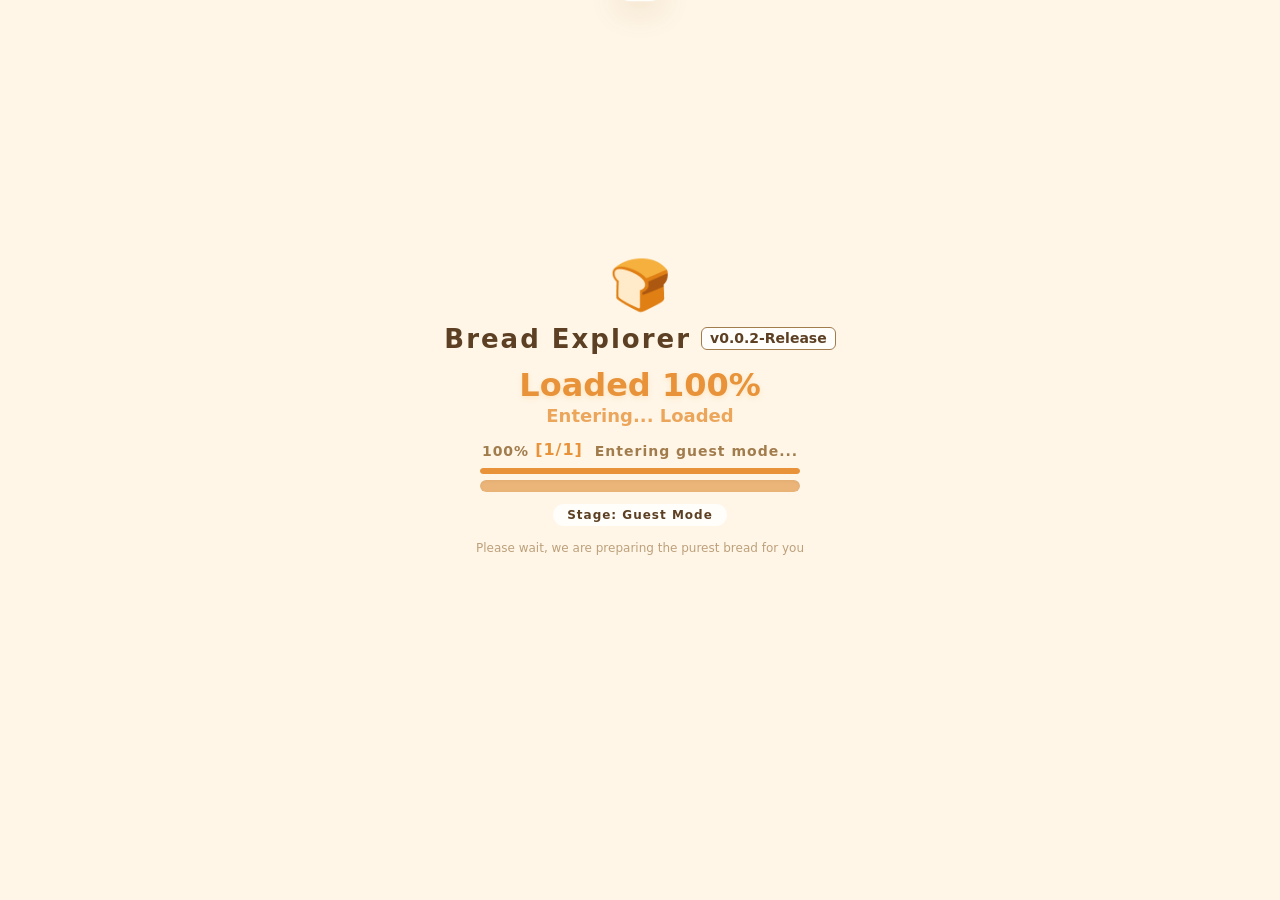
==== commit a236b954: "Release: 发布版本 v0.0.2-Release" ====
--- a/index.html
+++ b/index.html
@@ -6,7 +6,7 @@
   <title data-i18n="app.title">面包浏览器</title>
   <link rel="icon" href="data:image/svg+xml,<svg xmlns='http://www.w3.org/2000/svg' viewBox='0 0 100 100'><text y='0.9em' font-size='90'>%F0%9F%8D%9E</text></svg>">
   
-  <link rel="stylesheet" href="css/01-vars.css">
+  <link rel="stylesheet" href="css/01-vars.css?v=20261119-season1">
   <link rel="stylesheet" href="css/02-base.css">
   <link rel="stylesheet" href="css/03-layout.css">
   <link rel="stylesheet" href="css/04-modals.css">
@@ -24,6 +24,12 @@
   <link rel="stylesheet" href="modules/weather/css/01-weather.css">
 <!-- 【新增】VIP 等级面板样式 -->
 <link rel="stylesheet" href="modules/vip-level/css/01-vip.css">
+  <link rel="stylesheet" href="modules/bread-level/css/01-bread.css">
+  <link rel="stylesheet" href="modules/point-center/css/01-point.css">
+  <!-- 【新增】20261118：视觉令牌（统一圆角/阴影/滚动条/主题过渡），必须放在所有模块样式之后 -->
+  <link rel="stylesheet" href="css/07-ui-tokens.css">
+  <!-- 【新增】20261118：编辑布局（Beta）开关与拖拽高亮样式 -->
+  <link rel="stylesheet" href="css/08-layout-edit.css">
   
   <script src="https://cdn.jsdelivr.net/npm/@supabase/supabase-js@2"></script>
   <script src="./libs/Sortable.min.js"></script>
@@ -93,25 +99,25 @@
 
   <!-- ================= 主界面头部 ================= -->
   <header class="fade-in" style="display: flex; justify-content: space-between; align-items: flex-start; padding: 20px 30px; position: relative; z-index: 10;">
-    <div class="logo" style="display: flex; align-items: flex-start;">
-      <span class="b" style="font-size: 28px; display: inline-block; animation: bob 3s ease-in-out infinite; margin-top: 2px;">🍞</span>
+    <div class="logo" id="brandLogo" style="display: flex; align-items: flex-start;">
+      <span class="b" id="brandBreadEmoji" style="font-size: 28px; display: inline-block; animation: bob 3s ease-in-out infinite; margin-top: 2px;">🍞</span>
       <div style="display: flex; flex-direction: column; align-items: flex-start; margin-left: 10px;">
           <div style="display: flex; align-items: center; gap: 8px;">
               <div style="font-size: 20px; font-weight: 800; line-height: 1; letter-spacing: 1px; color: var(--ink);">
-                  <span data-i18n="app.name">面包浏览器</span>
+                  <span id="brandTitle" data-i18n="app.name">面包浏览器</span>
               </div>
               <span id="readme-version-badge" style="font-size: 11px; background: var(--card-border); color: var(--ink); padding: 2px 6px; border-radius: 6px; font-weight: bold; border: 1px solid var(--ink-soft); line-height: 1;">
                   v1.5.1
               </span>
           </div>
-          <span style="font-size: 12px; font-weight: 400; color: var(--ink-soft); margin-top: 4px; letter-spacing: 0.5px;">
+          <span id="brandSubtitle" style="font-size: 12px; font-weight: 400; color: var(--ink-soft); margin-top: 4px; letter-spacing: 0.5px;">
               Bread Browser
           </span>
       </div>
     </div>
     
     <div class="header-actions">
-      <button class="icon-btn" id="btnPoints" title="积分中心" data-i18n-title="header.points">🎁 <span id="pointsDisplay" style="font-size:14px; font-weight:bold; margin-left:4px;">0</span></button>
+      <button class="icon-btn" id="btnPoints" title="积分兑换商城" data-i18n-title="header.points">🎁 <span id="pointsDisplay" style="font-size:14px; font-weight:bold; margin-left:4px;">0</span></button>
       <button class="icon-btn" id="btnMail" title="邮件中心" data-i18n-title="header.mail" style="display:none;">📧 <span id="mailDot"></span></button>
       <button class="icon-btn" id="btnHistory" title="搜索历史" data-i18n-title="header.history">🕒</button>
       <button class="icon-btn" id="btnThemeSelect" title="切换主题" data-i18n-title="header.theme">🎨</button>
@@ -124,39 +130,64 @@
       <button class="icon-btn" id="btnTheme" title="切换日/夜模式" data-i18n-title="header.darkMode">🌙</button>
       <button class="icon-btn" id="btnToolbox" title="更多工具" data-i18n-title="header.toolbox">🛠️</button>
     </div>
+
+    <!-- 编辑布局开关：单独放在右上角按钮排的下面，不占同一行 -->
+    <div id="layoutEditDock">
+      <button id="btnLayoutEdit" class="layout-edit-switch" type="button"
+              role="switch" aria-checked="false" aria-pressed="false"
+              data-i18n-title="layout.editTitle">
+        <span class="layout-edit-dot"></span>
+        <span class="layout-edit-text" data-i18n="layout.edit">编辑布局</span>
+        <span class="layout-edit-beta">Beta</span>
+      </button>
+      <button id="btnLayoutReset" class="layout-edit-reset" type="button"
+              title="按 H 恢复默认" data-i18n-title="layout.resetHint"
+              data-i18n="layout.reset">重置布局</button>
+    </div>
   </header>
 
-  <!-- 开发者控制面板（已接入 data-i18n，中英双语） -->
+  <!-- 开发者控制面板
+       【修改】20261119：改成居中大面板 ——
+       横向占屏 92%（上限 1200px），纵向占 88%，所有按钮平铺、不分组，超出的部分内部滚动 -->
   <div id="devPanel">
-    <h4 data-i18n="dev.panelTitle">🛠️ 开发者控制面板</h4>
-    <button class="btn ghost" id="btnDevAddDay" data-i18n="dev.btnAddDay">🛠️ 模拟增加注册时长</button>
-    <button class="btn ghost" id="btnDevSetDay" data-i18n="dev.btnSetDay">🛠️ 模拟设置注册时长</button>
-    <button class="btn ghost" id="btnDevSetPoints" data-i18n="dev.btnSetPoints" style="color:#e67e22; border-color:#e67e22;">🪙 设置用户积分</button>
-    <div class="dev-grid">
-      <button class="btn ghost" id="btnDevSetNone" data-i18n="dev.btnSetNone">设为普通用户</button>
-      <button class="btn ghost" id="btnDevSetVip" data-i18n="dev.btnSetVip" style="color:#d35400; border-color:#d35400;">设为 VIP</button>
-      <button class="btn ghost" id="btnDevSetSvip" data-i18n="dev.btnSetSvip" style="color:#8e44ad; border-color:#8e44ad;">设为 SVIP</button>
-      <button class="btn ghost" id="btnDevSetForever" data-i18n="dev.btnSetForever" style="color:#e74c3c; border-color:#e74c3c;">永久 SVIP</button>
-    </div>
-    <!-- 【新增】星光值 / 等级调试（本轮新增） -->
-    <div class="dev-grid">
-      <button class="btn ghost" id="btnDevSetStar" data-i18n="dev.btnSetStar" style="color:#8e44ad; border-color:#8e44ad;">⭐ 设置星光值</button>
-      <button class="btn ghost" id="btnDevAddStar" data-i18n="dev.btnAddStar" style="color:#9b59b6; border-color:#9b59b6;">✨ 增加星光值</button>
-    </div>
-    <button class="btn ghost" id="btnDevSetLevel" data-i18n="dev.btnSetLevel" style="color:#d35400; border-color:#d35400;">🎖️ 设置 (S)VIP 等级</button>
-    <button class="btn ghost" id="btnDevManageCodes" data-i18n="dev.btnManageCodes" style="color:#00bcd4; border-color:#00bcd4;">🎫 添加自定义兑换码</button>
-    <button class="btn ghost" id="btnDevGenCode" data-i18n="dev.btnGenCode" style="color:#27ae60; border-color:#27ae60;">🎲 生成兑换码</button>
-    <button class="btn ghost" id="btnDevStartRain" data-i18n="dev.btnStartRain" style="color:#e91e63; border-color:#e91e63;">🧧 立即触发红包雨</button>
-    <button class="btn ghost" id="btnDevAutoRain" data-i18n="dev.btnAutoRain" style="color:#9b59b6; border-color:#9b59b6;">🤖 自动领取红包(0.7秒)</button>
-    <button class="btn ghost" id="btnDevRunJs" data-i18n="dev.btnRunJs" style="color:#3498db; border-color:#3498db;">💻 执行自定义代码(前端)</button>
-    <button class="btn ghost" id="btnDevRunSql" data-i18n="dev.btnRunSql" style="color:#9b59b6; border-color:#9b59b6;">📡 执行自定义代码(后端)</button>
-    <button class="btn ghost" id="btnDevRunAll" data-i18n="dev.btnRunAll" style="color:#e67e22; border-color:#e67e22;">🚀 执行自定义代码(前端+后端)</button>
-    <button class="dev-btn-close" id="btnDevClose" data-i18n="dev.btnClose">关闭开发者模式</button>
+    <div class="dev-modal">
+      <h4 data-i18n="dev.panelTitle">🛠️ 开发者控制面板</h4>
+
+      <div class="dev-body">
+        <button class="btn ghost" id="btnDevAddDay" data-i18n="dev.btnAddDay">🛠️ 模拟增加注册时长</button>
+        <button class="btn ghost" id="btnDevSetDay" data-i18n="dev.btnSetDay">🛠️ 模拟设置注册时长</button>
+        <button class="btn ghost" id="btnDevSetPoints" data-i18n="dev.btnSetPoints" style="color:#e67e22; border-color:#e67e22;">🪙 设置用户积分</button>
+
+        <button class="btn ghost" id="btnDevSetNone" data-i18n="dev.btnSetNone">设为普通用户</button>
+        <button class="btn ghost" id="btnDevSetVip" data-i18n="dev.btnSetVip" style="color:#d35400; border-color:#d35400;">设为 VIP</button>
+        <button class="btn ghost" id="btnDevSetSvip" data-i18n="dev.btnSetSvip" style="color:#8e44ad; border-color:#8e44ad;">设为 SVIP</button>
+        <button class="btn ghost" id="btnDevSetForever" data-i18n="dev.btnSetForever" style="color:#e74c3c; border-color:#e74c3c;">永久 SVIP</button>
+
+        <button class="btn ghost" id="btnDevSetStar" data-i18n="dev.btnSetStar" style="color:#8e44ad; border-color:#8e44ad;">⭐ 设置星光值</button>
+        <button class="btn ghost" id="btnDevAddStar" data-i18n="dev.btnAddStar" style="color:#9b59b6; border-color:#9b59b6;">✨ 增加星光值</button>
+        <button class="btn ghost" id="btnDevSetLevel" data-i18n="dev.btnSetLevel" style="color:#d35400; border-color:#d35400;">🎖️ 设置 (S)VIP 等级</button>
+
+        <button class="btn ghost" id="btnDevSetBake" data-i18n="dev.btnSetBake" style="color:#b9770e; border-color:#b9770e;">🍞 设置烘焙度</button>
+        <button class="btn ghost" id="btnDevAddBake" data-i18n="dev.btnAddBake" style="color:#d68910; border-color:#d68910;">🥖 增加烘焙度</button>
+        <button class="btn ghost" id="btnDevSetBreadLevel" data-i18n="dev.btnSetBreadLevel" style="color:#af7ac5; border-color:#af7ac5;">📈 设置面包等级</button>
+
+        <button class="btn ghost" id="btnDevManageCodes" data-i18n="dev.btnManageCodes" style="color:#00bcd4; border-color:#00bcd4;">🎫 添加自定义兑换码</button>
+        <button class="btn ghost" id="btnDevGenCode" data-i18n="dev.btnGenCode" style="color:#27ae60; border-color:#27ae60;">🎲 生成兑换码</button>
+        <button class="btn ghost" id="btnDevStartRain" data-i18n="dev.btnStartRain" style="color:#e91e63; border-color:#e91e63;">🧧 立即触发红包雨</button>
+        <button class="btn ghost" id="btnDevAutoRain" data-i18n="dev.btnAutoRain" style="color:#9b59b6; border-color:#9b59b6;">🤖 自动领取红包(0.7秒)</button>
+
+        <button class="btn ghost" id="btnDevRunJs" data-i18n="dev.btnRunJs" style="color:#3498db; border-color:#3498db;">💻 执行自定义代码(前端)</button>
+        <button class="btn ghost" id="btnDevRunSql" data-i18n="dev.btnRunSql" style="color:#9b59b6; border-color:#9b59b6;">📡 执行自定义代码(后端)</button>
+        <button class="btn ghost" id="btnDevRunAll" data-i18n="dev.btnRunAll" style="color:#e67e22; border-color:#e67e22;">🚀 执行自定义代码(前端+后端)</button>
+      </div>
+
+      <button class="dev-btn-close" id="btnDevClose" data-i18n="dev.btnClose">关闭开发者模式</button>
+    </div>
   </div>
 
   <!-- ================= 主内容区 ================= -->
   <main>
-    <div class="fade-in" style="animation-delay: .05s">
+    <div class="fade-in" id="clockBlock" style="animation-delay: .05s">
       <h1 class="clock" id="clock"></h1>
       <p class="date-line" id="dateLine"></p>
     </div>
@@ -172,7 +203,17 @@
       <div class="engine-menu" id="engineMenu"></div>
     </div>
 
-    <p class="sites-title fade-in" style="animation-delay: .45s" data-i18n="home.sitesTitle">🧺 我的面包篮（可拖拽排序，悬停删除）</p>
+    <!-- 【修改】面包篮标题行：标题 + 容量计数 + 导入/导出（20261117） -->
+    <div class="sites-head fade-in" id="sitesHead" style="animation-delay: .45s">
+      <span class="sites-title" data-i18n="home.sitesTitle">🧺 我的面包篮（可拖拽排序，悬停删除）</span>
+      <span class="sites-tools">
+        <span class="sites-counter" id="siteCounter"></span>
+        <button class="sites-tool" id="btnSiteImport" data-i18n="sites.importBtn">导入书签</button>
+        <button class="sites-tool" id="btnSiteExportJson" data-i18n="sites.exportJsonBtn">导出 JSON</button>
+        <button class="sites-tool vip" id="btnSiteExportHtml" data-i18n="sites.exportHtmlBtn">导出书签</button>
+      </span>
+      <input type="file" id="siteImportFile" accept=".html,.htm" hidden>
+    </div>
     <div class="sites" id="sitesGrid"></div>
   </main>
 
@@ -304,6 +345,74 @@
           <span style="font-size:13px; font-weight:600;" data-i18n="modals.fwThemeColor">🎨 适配主题颜色：</span>
           <input type="checkbox" id="fwThemeColorToggle" class="bb-switch">
         </div>
+        <!-- 【新增】20261119：烟花时段：白天 / 夜间 / 都放 -->
+        <div style="display:flex; justify-content:space-between; align-items:center; gap:12px; padding-top: 12px; border-top:1px dashed rgba(150,150,150,0.25); margin-top:10px;">
+          <span style="font-size:13px; font-weight:600;" data-i18n="modals.fwTimeMode">🕒 烟花时段：</span>
+          <select id="fwTimeMode" style="min-width:150px; padding:6px 10px; border-radius:8px; border:1px solid var(--card-border); background:var(--card); color:var(--ink); font-size:13px; outline:none;">
+            <option value="both" data-i18n="modals.fwTimeBoth">白天 / 夜间都放</option>
+            <option value="night" data-i18n="modals.fwTimeNight">仅夜间模式</option>
+            <option value="day" data-i18n="modals.fwTimeDay">仅白天模式</option>
+          </select>
+        </div>
+      </div>
+
+      <!-- 【新增】20261119：背景 emoji 漂浮方向 -->
+      <div id="emojiDirArea" style="margin-top: 14px; background: rgba(0,0,0,0.04); padding: 13px 15px; border-radius: 12px; border: 1px dashed var(--accent);">
+        <div style="display:flex; justify-content:space-between; align-items:center; gap:10px;">
+          <span style="font-size:13px; font-weight:600;" data-i18n="modals.emojiDir">🌀 背景 Emoji 漂浮方向：</span>
+          <select id="emojiDirSelect" style="flex:1; max-width:220px; padding:8px 10px; border-radius:9px; border:1px solid var(--card-border); background:var(--card); color:var(--ink); font-size:13px; outline:none;">
+            <option value="random" data-i18n="modals.emojiDirRandom">随机方向</option>
+            <option value="up" data-i18n="modals.emojiDirUp">从下往上</option>
+            <option value="down" data-i18n="modals.emojiDirDown">从上往下</option>
+            <option value="dr" data-i18n="modals.emojiDirDR">左上 → 右下</option>
+            <option value="dl" data-i18n="modals.emojiDirDL">右上 → 左下</option>
+            <option value="ur" data-i18n="modals.emojiDirUR">左下 → 右上</option>
+            <option value="ul" data-i18n="modals.emojiDirUL">右下 → 左上</option>
+          </select>
+        </div>
+        <!-- 【新增】20261119：背景 Emoji 出现频率（只影响数量，不触发云端同步） -->
+        <div style="display:flex; justify-content:space-between; align-items:center; gap:10px; margin-top:10px;">
+          <span style="font-size:13px; font-weight:600;" data-i18n="modals.emojiFreq">✨ Emoji 出现频率：</span>
+          <input type="number" id="emojiFreqInput" min="0.5" max="2" step="0.1" value="1" style="width:90px; padding:6px 10px; border-radius:8px; border:1px solid var(--card-border); background:var(--card); color:var(--ink); text-align:center; font-size:14px; font-weight:bold; outline:none;">
+        </div>
+      </div>
+
+      <!-- 【新增】20261119：问候语 / 心情短句跟随主题 -->
+      <div id="homeTextThemeArea" style="margin-top: 14px; background: rgba(0,0,0,0.04); padding: 13px 15px; border-radius: 12px; border: 1px dashed var(--accent);">
+        <div style="display:flex; justify-content:space-between; align-items:center; gap:10px;">
+          <span style="font-size:13px; font-weight:600;" data-i18n="modals.homeTextThemeFollow">🌸 问候语 / 心情短句跟随主题：</span>
+          <input type="checkbox" id="homeTextThemeToggle" class="bb-switch">
+        </div>
+        <div style="font-size:12px; color:var(--ink-soft); margin-top:7px; line-height:1.5;" data-i18n="modals.homeTextThemeHint">勾选后使用当前主题专属词库（同系列各档共用），切换间隔 25 秒；不勾选使用通用词库，间隔 15 秒。</div>
+      </div>
+
+
+      <div id="winterConfigArea" style="display:none; margin-top: 14px; background: rgba(0,0,0,0.04); padding: 15px; border-radius: 12px; border: 1px dashed var(--accent);">
+        <h4 style="font-size:14px; margin-bottom:10px; color:var(--accent);" data-i18n="modals.winterFxTitle">❄️ 冬日雪境 · 雪效设置</h4>
+        <div style="font-size:12px; color:var(--ink-soft); margin-bottom:12px;" id="winterSnowState"></div>
+        <div style="display:flex; justify-content:space-between; align-items:center; margin-bottom:12px;">
+          <span style="font-size:13px; font-weight:600;" data-i18n="modals.winterSnowSpeed">❄️ 下雪速度：</span>
+          <input type="number" id="winterSnowSpeed" min="0.2" max="2.5" step="0.1" value="1" style="width:90px; padding:6px 10px; border-radius:8px; border:1px solid var(--card-border); background:var(--card); color:var(--ink); text-align:center; font-size:14px; font-weight:bold; outline:none;">
+        </div>
+        <div style="display:flex; justify-content:space-between; align-items:center; margin-bottom:12px;">
+          <span style="font-size:13px; font-weight:600;" data-i18n="modals.winterSnowWind">🌬️ 风力：</span>
+          <input type="number" id="winterSnowWind" min="0" max="2" step="0.1" value="0.5" style="width:90px; padding:6px 10px; border-radius:8px; border:1px solid var(--card-border); background:var(--card); color:var(--ink); text-align:center; font-size:14px; font-weight:bold; outline:none;">
+        </div>
+        <div style="display:flex; justify-content:space-between; align-items:center; margin-bottom:12px;">
+          <span style="font-size:13px; font-weight:600;" data-i18n="modals.winterSnowDir">🧭 风向：</span>
+          <select id="winterSnowDir" style="width:120px; padding:7px 10px; border-radius:8px; border:1px solid var(--card-border); background:var(--card); color:var(--ink); font-size:13px; outline:none;">
+            <option value="right" data-i18n="modals.winterSnowRight">向右吹</option>
+            <option value="left" data-i18n="modals.winterSnowLeft">向左吹</option>
+          </select>
+        </div>
+        <div style="display:flex; justify-content:space-between; align-items:center; margin-bottom:12px;">
+          <span style="font-size:13px; font-weight:600;" data-i18n="modals.winterSnowDensity">❄️ 雪花频率：</span>
+          <input type="number" id="winterSnowDensity" min="0.2" max="2.5" step="0.1" value="1" style="width:90px; padding:6px 10px; border-radius:8px; border:1px solid var(--card-border); background:var(--card); color:var(--ink); text-align:center; font-size:14px; font-weight:bold; outline:none;">
+        </div>
+        <div style="display:flex; justify-content:space-between; align-items:center;">
+          <span style="font-size:13px; font-weight:600;" data-i18n="modals.winterSnowForce">🎬 强制下雪（预览）：</span>
+          <input type="checkbox" id="winterSnowForce" class="bb-switch">
+        </div>
       </div>
       
       <div class="modal-actions" style="justify-content: center; margin-top: 24px; width: 100%;">
@@ -419,7 +528,7 @@
 
   <div class="overlay" id="pointsOverlay">
     <div class="modal" style="width:min(460px, 100%);">
-      <h3 data-i18n="modals.pointsTitle">🎁 积分中心</h3>
+      <h3 data-i18n="modals.pointsTitle">🎁 积分兑换商城</h3>
       <div class="points-header"><span data-i18n="modals.currentPoints">当前可用积分：</span><span id="shopPoints">0</span> 🪙</div>
       <div style="font-size:12px; text-align:center; color:var(--ink-soft); margin-bottom:12px;" data-i18n="modals.pointsDesc">每日通过邮件发送，月底清零。VIP享9折，SVIP享7折。</div>
       <div style="max-height: 320px; overflow-y: auto; padding-right:4px;">
@@ -470,6 +579,38 @@
     </div>
   </div>
 
+  <!-- 【新增】20261118 生成兑换码固定表单：类型下拉 + 数值 + 数量，不再手输逗号格式 -->
+  <div class="overlay" id="devGenOverlay">
+    <div class="modal" style="width:min(460px, 100%); text-align:left;">
+      <h3 data-i18n="dev.genFormTitle">🎲 生成兑换码</h3>
+      <p style="font-size:12px; color:var(--ink-soft); margin-bottom:14px;" data-i18n="dev.genFormDesc">选择类型、填写数值和数量即可生成，生成结果自动复制。</p>
+
+      <label style="display:block; font-size:13px; margin-bottom:6px;" data-i18n="dev.genType">类型</label>
+      <select id="devGenType" style="width:100%; margin-bottom:12px; padding:10px 12px; border-radius:12px; border:1px solid var(--card-border); background:var(--bg1); color:var(--ink);">
+        <option value="vip" data-i18n="dev.genTypeVip">VIP（按天）</option>
+        <option value="svip" data-i18n="dev.genTypeSvip">SVIP（按天）</option>
+        <option value="points" data-i18n="dev.genTypePoint">积分 POINT</option>
+      </select>
+
+      <label style="display:block; font-size:13px; margin-bottom:6px;">
+        <span data-i18n="dev.genValue">数值</span>
+        <span id="devGenValueUnit" style="color:var(--ink-soft); font-size:12px;" data-i18n="dev.genValueDays">（天）</span>
+      </label>
+      <input type="number" id="devGenValue" min="1" step="1" value="30" style="margin-bottom:12px;">
+
+      <label style="display:block; font-size:13px; margin-bottom:6px;" data-i18n="dev.genCount">数量</label>
+      <input type="number" id="devGenCount" min="1" max="200" step="1" value="10" style="margin-bottom:12px;">
+
+      <textarea id="devGenResult" rows="5" readonly placeholder="生成结果会显示在这里 / Generated codes appear here" style="font-family:monospace; font-size:13px;"></textarea>
+
+      <div class="modal-actions" style="justify-content: space-between; gap:8px;">
+        <button class="btn ghost" id="btnDevGenCancel" data-i18n="modals.cancel">取消</button>
+        <button class="btn ghost" id="btnDevGenCopy" data-i18n="dev.genCopy">复制结果</button>
+        <button class="btn primary" id="btnDevGenRun" data-i18n="dev.genRun">生成</button>
+      </div>
+    </div>
+  </div>
+
   <div class="overlay" id="runCodeOverlay">
     <div class="modal" style="width:min(500px, 100%);">
       <h3 id="runCodeTitle" data-i18n="modals.runCodeTitle">💻 执行自定义代码(前端)</h3>
@@ -500,19 +641,24 @@
 
   <!-- ================= 脚本加载区 ================= -->
   <script src="js/01-core.js" defer></script>
-  <script src="js/02-config.js" defer></script>
+  <script src="js/02-config.js?v=20261119-season1" defer></script>
   <!-- 【新增】内测功能开关（好友系统 / 查询天气工具）：必须早于 15-tools-hub 与 modules/friend 加载 -->
   <script src="js/16-feature-flags.js" defer></script>
   <script src="js/03-ui.js" defer></script>
-  <script src="js/04-auth.js" defer></script>
+  <script src="js/04-auth.js?v=20261119-themecode3" defer></script>
+  <!-- 【新增】20261118：编辑布局（Beta）开关与自由拖拽 -->
+  <script src="js/17-layout-edit.js?v=20261119-sync2" defer></script>
   <script src="js/05-font-theme.js" defer></script>
+  <script src="js/18-winter.js" defer></script>
   <script src="js/06-sites.js" defer></script>
   <script src="js/07-mail.js" defer></script>
   <script src="js/08-points.js" defer></script>
   <script src="js/09-redpacket.js" defer></script>
-  <script src="js/10-dev.js" defer></script>
-  <script src="js/12-fireworks.js" defer></script>
-  <script src="js/11-init.js" defer></script>
+  <script src="js/10-dev.js?v=20261119-themecode5" defer></script>
+  <script src="js/12-fireworks.js?v=20261119-season3" defer></script>
+  <script src="js/19-home-text.js?v=20261119-home3" defer></script>
+  <script src="js/20-theme-home-text.js?v=20261119-theme-unified1" defer></script>
+  <script src="js/11-init.js?v=20261119-home11" defer></script>
   <script src="js/13-updater.js" defer></script>
   <!-- 【修复】i18next + 词典必须排在 14-loading.js 之前：
        否则加载页（尤其游客/未登录分支）会在 _loadT 还是占位桩时就写文案，
@@ -524,19 +670,34 @@
   <script src="modules/i18n/01-i18n-core.js" defer></script>
   <script src="modules/i18n/02-i18n-ui.js" defer></script>
   <script src="modules/i18n/03-i18n-social.js" defer></script>
-  <script src="modules/i18n/04-i18n-account.js" defer></script>
-  <script src="modules/i18n/05-i18n-system.js" defer></script>
+  <script src="modules/i18n/04-i18n-account.js?v=20261119-home10" defer></script>
+  <script src="modules/i18n/05-i18n-system.js?v=20261119-themecode2" defer></script>
   <!-- 【新增】VIP 等级体系词条（星光值）：中英成对放在同一文件，必须在 06-i18n-init 之前 -->
   <script src="modules/i18n/07-i18n-vip.js" defer></script>
+  <script src="modules/bread-level/js/06-bread-i18n.js" defer></script>
+  <script src="modules/point-center/js/05-point-i18n.js" defer></script>
   <script src="modules/i18n/06-i18n-init.js" defer></script>
-  <script src="js/14-loading.js" defer></script>
+  <script src="js/14-loading.js?v=20261119-home8" defer></script>
   <script src="js/15-tools-hub.js" defer></script>
 
   <!-- 【新增】VIP 等级成长体系（1~100 级 / 星光值 point 模型）
        顺序：01 计算内核 → 02 任务体系 → 04 等级奖励 → 03 面板 UI（UI 依赖前面三者，必须最后） -->
   <script src="modules/vip-level/js/01-vip-core.js" defer></script>
+  <!-- 【新增】20261118：云端配置（任务表 / 等级礼包表）必须在任务与礼包模块之前加载 -->
+  <script src="modules/vip-level/js/06-vip-config.js" defer></script>
   <script src="modules/vip-level/js/02-vip-task.js" defer></script>
   <script src="modules/vip-level/js/04-vip-mail-reward.js" defer></script>
+  <script src="modules/vip-level/js/05-vip-star-exchange.js" defer></script>
+  <!-- 【新增】20261118：面包等级（普通用户等级），与 VIP 等级独立并存 -->
+  <script src="modules/bread-level/js/02-bread-config.js" defer></script>
+  <script src="modules/bread-level/js/01-bread-core.js" defer></script>
+  <script src="modules/bread-level/js/03-bread-task.js" defer></script>
+  <script src="modules/bread-level/js/04-bread-ui.js" defer></script>
+  <script src="modules/bread-level/js/05-bread-mail.js" defer></script>
+  <script src="modules/point-center/js/01-point-core.js" defer></script>
+  <script src="modules/point-center/js/02-point-config.js" defer></script>
+  <script src="modules/point-center/js/03-point-task.js" defer></script>
+  <script src="modules/point-center/js/04-point-ui.js" defer></script>
   <script src="modules/vip-level/js/03-vip-ui.js" defer></script>
 
   
@@ -589,5 +750,39 @@
     <iframe id="toolIframe" src="" style="width: 100%; height: 100%; border: none; display: block;"></iframe>
   </div>
 </div>
+
+<!-- 框选矩形：编辑模式下从空白处拖动即可多选 -->
+<div id="layoutMarquee"></div>
+
+<!-- 编辑布局（Beta）工具箱：只在编辑模式显示 -->
+<div id="layoutEditToolbar">
+  <div class="let-head">
+    <span data-i18n="layout.toolbox">布局工具箱</span>
+    <span class="let-beta">Beta</span>
+  </div>
+  <div class="let-grid">
+    <button id="btnLayoutAddClock" class="let-btn" type="button">🕰️ <span data-i18n="layout.addClock">石英钟</span></button>
+    <button id="btnLayoutCopy" class="let-btn" type="button">📄 <span data-i18n="layout.copy">复制选中</span></button>
+    <button id="btnLayoutRestorePos" class="let-btn" type="button">↩️ <span data-i18n="layout.restorePos">恢复位置</span></button>
+    <button id="btnLayoutDelete" class="let-btn let-danger" type="button">🗑️ <span data-i18n="layout.delete">删除选中</span></button>
+    <button id="btnLayoutUniformScale" class="let-btn let-toggle" type="button"
+            role="switch" aria-checked="false" aria-pressed="false">
+      <span class="let-toggle-dot"></span>
+      <span data-i18n="layout.uniformScale">等比例缩放</span>
+    </button>
+    <button id="btnLayoutFront" class="let-btn" type="button">⬆️ <span data-i18n="layout.front">置顶</span></button>
+    <button id="btnLayoutBack" class="let-btn" type="button">⬇️ <span data-i18n="layout.back">置底</span></button>
+    <button id="btnLayoutToolboxReset" class="let-btn let-danger" type="button">↩️ <span data-i18n="layout.reset">重置布局</span></button>
+  </div>
+  <div class="let-hint" data-i18n="layout.toolboxHint">选中元素后拖四角缩放；按 H 恢复默认</div>
+</div>
+
+<!-- 选中元素的四角缩放手柄 -->
+<div id="layoutSelectionBox">
+  <span class="lrh lrh-nw" data-corner="nw"></span>
+  <span class="lrh lrh-ne" data-corner="ne"></span>
+  <span class="lrh lrh-sw" data-corner="sw"></span>
+  <span class="lrh lrh-se" data-corner="se"></span>
+</div>
 </body>
 </html>
--- a/css/01-vars.css
+++ b/css/01-vars.css
@@ -1,12 +1,52 @@
 /* =========================================================
    01-vars.css
    ========================================================= */
+
+/* 【新增】20261118：把渐变用到的背景色注册成可动画颜色。
+   普通 background 过渡无法补间 linear-gradient，只有注册后的自定义属性
+   才能在主题切换时从旧色平滑过渡到新色。 */
+@property --bg1 {
+  syntax: '<color>';
+  inherits: true;
+  initial-value: #fff6e8;
+}
+@property --bg2 {
+  syntax: '<color>';
+  inherits: true;
+  initial-value: #ffe6c2;
+}
+@property --bg3 {
+  syntax: '<color>';
+  inherits: true;
+  initial-value: #ffd9a6;
+}
+@property --glow-1 {
+  syntax: '<color>';
+  inherits: true;
+  initial-value: rgba(255, 200, 120, .35);
+}
+@property --glow-2 {
+  syntax: '<color>';
+  inherits: true;
+  initial-value: rgba(255, 170, 90, .3);
+}
 
 :root {
   --bg1: #fff6e8; --bg2: #ffe6c2; --bg3: #ffd9a6;
   --ink: #5d4023; --ink-soft: #a17c4d;
   --card: rgba(255, 255, 255, .55); --card-border: rgba(255, 255, 255, .85);
   --shadow: 0 10px 30px rgba(160, 110, 40, .16);
+  /* 【新增】20261118：视觉令牌（只统一圆角/阴影/滚动条，不改任何主题配色）
+     圆角按“外壳 → 卡片 → 控件 → 小按钮”分四级，特殊形状（胶囊 999px、头像 50%）不参与统一。 */
+  --radius-xl: 24px;   /* 弹窗外壳 */
+  --radius-lg: 14px;   /* 面板内的大卡片 */
+  --radius-md: 12px;   /* 输入框、普通按钮、列表项 */
+  --radius-sm: 10px;   /* 小按钮、标签块 */
+  --shadow-soft: 0 4px 14px rgba(160, 110, 40, .10);
+  /* 滚动条：颜色从当前主题的文字色派生，避免浅色主题里出现“白条” */
+  --scroll-size: 8px;
+  --scroll-thumb: color-mix(in srgb, var(--ink-soft) 42%, transparent);
+  --scroll-thumb-hover: color-mix(in srgb, var(--ink-soft) 62%, transparent);
   --accent: #e8933a;
   --glow-1: rgba(255, 200, 120, .35); --glow-2: rgba(255, 170, 90, .3);
 }
@@ -15,6 +55,7 @@
   --ink: #f3e3c3; --ink-soft: #b39563;
   --card: rgba(255, 226, 180, .07); --card-border: rgba(255, 226, 180, .16);
   --shadow: 0 10px 30px rgba(0, 0, 0, .45);
+  --shadow-soft: 0 4px 14px rgba(0, 0, 0, .35);
   --accent: #f0a04a;
 }
 
@@ -81,4 +122,215 @@
 
 /* ★ 新增：水果圣地专属配色 */
 body.theme-fruit { --bg1: #f0fff4; --bg2: #c3fae8; --bg3: #38d9a9; --ink: #003329; --ink-soft: #00664a; --accent: #20c997; --glow-1: rgba(32,201,151,0.3); --glow-2: rgba(255,107,107,0.2); }
-body.dark.theme-fruit { --bg1: #002b22; --bg2: #001a14; --bg3: #000000; --ink: #c3fae8; --ink-soft: #63e6be; --accent: #38d9a9; }+body.dark.theme-fruit { --bg1: #002b22; --bg2: #001a14; --bg3: #000000; --ink: #c3fae8; --ink-soft: #63e6be; --accent: #38d9a9; }
+/* =========================================================
+   【新增】20261119：面包等级专属主题「蜂蜜工坊」
+   只能由面包等级解锁（Lv30 原版 / Lv50 Plus / Lv60 Max），不参与积分购买。
+   配色与「面包原野」同族：面包原野是奶油 + 橙，蜂蜜工坊是奶油白 + 蜂蜜金，更亮更甜。
+   ========================================================= */
+body.theme-honey {
+  --bg1: #fffaf0; --bg2: #ffeecb; --bg3: #f6cf92;
+  --ink: #5b4021; --ink-soft: #9a7440;
+  --card: rgba(255, 255, 255, .6); --card-border: rgba(255, 214, 150, .9);
+  --shadow: 0 10px 30px rgba(186, 132, 44, .18);
+  --accent: #d99a2b;
+  --glow-1: rgba(217, 154, 43, .32); --glow-2: rgba(246, 207, 146, .3);
+}
+body.dark.theme-honey {
+  --bg1: #2a2113; --bg2: #1c150b; --bg3: #120c05;
+  --ink: #ffe7c2; --ink-soft: #c9a670;
+  --card: rgba(255, 226, 170, .08); --card-border: rgba(255, 208, 130, .18);
+  --shadow: 0 10px 30px rgba(0, 0, 0, .5);
+  --accent: #f3b64a;
+  --glow-1: rgba(243, 182, 74, .28); --glow-2: rgba(255, 210, 140, .2);
+}
+
+/* Plus：焦糖化，金色更浓 */
+body.theme-honey.theme-tier-plus {
+  --bg1: #fff7e3; --bg2: #ffe3ad; --bg3: #efc070;
+  --accent: #e8a63c;
+  --glow-1: rgba(232, 166, 60, .38); --glow-2: rgba(255, 205, 120, .32);
+}
+body.dark.theme-honey.theme-tier-plus {
+  --bg1: #33270f; --bg2: #241a09; --bg3: #150e04;
+  --ink: #ffeccb; --ink-soft: #d8b273;
+  --accent: #ffc55c;
+}
+
+/* Max：奶油白 + 深焦糖 + 金边，满级观感 */
+body.theme-honey.theme-tier-max {
+  --bg1: #fff8e1; --bg2: #ffe0a3; --bg3: #e6b34a;
+  --ink: #4a2f10; --ink-soft: #8a6428;
+  --accent: #c98a1e;
+  --glow-1: rgba(255, 205, 90, .42); --glow-2: rgba(230, 179, 74, .3);
+}
+body.dark.theme-honey.theme-tier-max {
+  --bg1: #2b1d0d; --bg2: #1a1106; --bg3: #0d0803;
+  --ink: #ffe9b8; --ink-soft: #e0bb72;
+  --accent: #ffcc66;
+  --glow-1: rgba(255, 204, 102, .34); --glow-2: rgba(201, 138, 30, .26);
+}
+
+/* =========================================================
+   【新增】20261119：秋季季节主题「秋日私语」
+   四档共用同一套暖金 / 枫红 / 奶油白配色，不随档位改变色相；
+   Plus / Max / Ultimate 只增强光晕，保证同主题颜色统一。
+   ========================================================= */
+body.theme-autumn {
+  --bg1: #fff8ee; --bg2: #ffe9cf; --bg3: #f4cb96;
+  --ink: #4d321f; --ink-soft: #8a6549;
+  --card: rgba(255, 250, 244, .66); --card-border: rgba(224, 182, 132, .9);
+  --shadow: 0 10px 30px rgba(160, 110, 60, .18);
+  --accent: #d9772a;
+  --glow-1: rgba(255, 170, 80, .34); --glow-2: rgba(255, 215, 150, .34);
+}
+body.dark.theme-autumn {
+  --bg1: #2a1910; --bg2: #1b0f08; --bg3: #0d0603;
+  --ink: #ffedd9; --ink-soft: #d8ab82;
+  --card: rgba(255, 210, 160, .07); --card-border: rgba(220, 170, 120, .22);
+  --shadow: 0 10px 30px rgba(0, 0, 0, .55);
+  --accent: #f2a45c;
+  --glow-1: rgba(240, 150, 70, .26); --glow-2: rgba(255, 210, 140, .18);
+}
+/* Plus：同色相，暖金光晕更明显 */
+body.theme-autumn.theme-tier-plus {
+  --glow-1: rgba(255, 165, 75, .42); --glow-2: rgba(255, 220, 160, .42);
+}
+body.dark.theme-autumn.theme-tier-plus {
+  --glow-1: rgba(245, 160, 80, .32); --glow-2: rgba(255, 215, 150, .22);
+}
+/* Max：同色相，枫红光晕更集中 */
+body.theme-autumn.theme-tier-max {
+  --glow-1: rgba(245, 140, 70, .5); --glow-2: rgba(255, 215, 145, .5);
+}
+body.dark.theme-autumn.theme-tier-max {
+  --glow-1: rgba(250, 145, 75, .38); --glow-2: rgba(255, 220, 150, .26);
+}
+/* Ultimate：同色相，只提高暖金光晕与边缘亮度 */
+body.theme-autumn.theme-tier-ultimate {
+  --glow-1: rgba(240, 130, 60, .56); --glow-2: rgba(255, 225, 160, .56);
+}
+body.dark.theme-autumn.theme-tier-ultimate {
+  --glow-1: rgba(255, 150, 80, .44); --glow-2: rgba(255, 225, 160, .3);
+}
+
+/* =========================================================
+   【新增】20261119：冬季季节主题「冬日雪境」
+   四档共用同一套冰蓝 / 雪白 / 银灰配色，不随档位改变色相；
+   Plus / Max / Ultimate 只增强光晕和雪感，保证同主题颜色统一。
+   ========================================================= */
+body.theme-winter {
+  --bg1: #f4f9ff; --bg2: #dfeeff; --bg3: #bfdcf5;
+  --ink: #27445f; --ink-soft: #67849c;
+  --card: rgba(255, 255, 255, .62); --card-border: rgba(180, 215, 242, .9);
+  --shadow: 0 10px 30px rgba(88, 135, 175, .18);
+  --accent: #4c94c9;
+  --glow-1: rgba(150, 200, 240, .32); --glow-2: rgba(220, 238, 255, .34);
+}
+body.dark.theme-winter {
+  --bg1: #0c1926; --bg2: #07121d; --bg3: #02070c;
+  --ink: #e6f3ff; --ink-soft: #9ec2db;
+  --card: rgba(180, 220, 255, .07); --card-border: rgba(160, 210, 245, .2);
+  --shadow: 0 10px 30px rgba(0, 0, 0, .55);
+  --accent: #8fc9ef;
+  --glow-1: rgba(130, 195, 240, .25); --glow-2: rgba(210, 235, 255, .16);
+}
+/* Plus：同色相，光晕更明显 */
+body.theme-winter.theme-tier-plus {
+  --glow-1: rgba(140, 195, 240, .4); --glow-2: rgba(225, 242, 255, .4);
+}
+body.dark.theme-winter.theme-tier-plus {
+  --glow-1: rgba(140, 205, 250, .3); --glow-2: rgba(215, 240, 255, .2);
+}
+/* Max：同色相，冷光更集中 */
+body.theme-winter.theme-tier-max {
+  --glow-1: rgba(125, 185, 235, .46); --glow-2: rgba(230, 246, 255, .46);
+}
+body.dark.theme-winter.theme-tier-max {
+  --glow-1: rgba(135, 200, 245, .36); --glow-2: rgba(220, 245, 255, .24);
+}
+/* Ultimate：同色相，只提高冰蓝光晕与边缘亮度 */
+body.theme-winter.theme-tier-ultimate {
+  --glow-1: rgba(115, 180, 235, .52); --glow-2: rgba(235, 250, 255, .52);
+}
+body.dark.theme-winter.theme-tier-ultimate {
+  --glow-1: rgba(145, 210, 255, .42); --glow-2: rgba(230, 250, 255, .28);
+}
+
+/* =========================================================
+   【新增】20261119：春季季节主题「春日花信」
+   嫩芽绿 / 樱粉 / 奶油白；四档共用同一套色相，只递进光晕。
+   ========================================================= */
+body.theme-springbloom {
+  --bg1: #f9fff2; --bg2: #e9f8db; --bg3: #cdeeb8;
+  --ink: #2e4a2a; --ink-soft: #6b855e;
+  --card: rgba(255, 255, 250, .66); --card-border: rgba(185, 220, 160, .9);
+  --shadow: 0 10px 30px rgba(92, 135, 78, .16);
+  --accent: #6fae48;
+  --glow-1: rgba(160, 225, 120, .34); --glow-2: rgba(255, 185, 215, .32);
+}
+body.dark.theme-springbloom {
+  --bg1: #10210d; --bg2: #091407; --bg3: #030802;
+  --ink: #e8ffd9; --ink-soft: #a7cc91;
+  --card: rgba(190, 240, 160, .07); --card-border: rgba(160, 210, 130, .2);
+  --shadow: 0 10px 30px rgba(0, 0, 0, .55);
+  --accent: #a8e06f;
+  --glow-1: rgba(140, 220, 95, .25); --glow-2: rgba(255, 170, 210, .16);
+}
+body.theme-springbloom.theme-tier-plus {
+  --glow-1: rgba(150, 230, 110, .42); --glow-2: rgba(255, 180, 215, .42);
+}
+body.dark.theme-springbloom.theme-tier-plus {
+  --glow-1: rgba(150, 235, 110, .32); --glow-2: rgba(255, 170, 215, .22);
+}
+body.theme-springbloom.theme-tier-max {
+  --glow-1: rgba(140, 225, 100, .5); --glow-2: rgba(255, 165, 205, .5);
+}
+body.dark.theme-springbloom.theme-tier-max {
+  --glow-1: rgba(145, 230, 105, .38); --glow-2: rgba(255, 175, 215, .26);
+}
+body.theme-springbloom.theme-tier-ultimate {
+  --glow-1: rgba(130, 220, 90, .58); --glow-2: rgba(255, 155, 200, .58);
+}
+body.dark.theme-springbloom.theme-tier-ultimate {
+  --glow-1: rgba(145, 235, 100, .46); --glow-2: rgba(255, 170, 215, .3);
+}
+
+/* =========================================================
+   【新增】20261119：夏季季节主题「盛夏海岸」
+   海蓝 / 日光金 / 西瓜红；四档共用同一套色相，只递进光晕。
+   ========================================================= */
+body.theme-summer {
+  --bg1: #f3fdff; --bg2: #d9f5ff; --bg3: #b2e8f7;
+  --ink: #16465a; --ink-soft: #5a8496;
+  --card: rgba(255, 255, 255, .64); --card-border: rgba(155, 215, 235, .9);
+  --shadow: 0 10px 30px rgba(55, 125, 150, .16);
+  --accent: #1b9fc2;
+  --glow-1: rgba(90, 210, 235, .34); --glow-2: rgba(255, 205, 105, .34);
+}
+body.dark.theme-summer {
+  --bg1: #07232e; --bg2: #03141b; --bg3: #01080c;
+  --ink: #e3f8ff; --ink-soft: #9fc9d8;
+  --card: rgba(130, 220, 245, .07); --card-border: rgba(120, 200, 225, .2);
+  --shadow: 0 10px 30px rgba(0, 0, 0, .55);
+  --accent: #74d9ef;
+  --glow-1: rgba(70, 205, 235, .25); --glow-2: rgba(255, 195, 90, .16);
+}
+body.theme-summer.theme-tier-plus {
+  --glow-1: rgba(70, 215, 240, .42); --glow-2: rgba(255, 200, 95, .42);
+}
+body.dark.theme-summer.theme-tier-plus {
+  --glow-1: rgba(75, 215, 245, .32); --glow-2: rgba(255, 190, 85, .22);
+}
+body.theme-summer.theme-tier-max {
+  --glow-1: rgba(55, 210, 240, .5); --glow-2: rgba(255, 190, 80, .5);
+}
+body.dark.theme-summer.theme-tier-max {
+  --glow-1: rgba(65, 210, 245, .38); --glow-2: rgba(255, 190, 80, .26);
+}
+body.theme-summer.theme-tier-ultimate {
+  --glow-1: rgba(40, 205, 240, .58); --glow-2: rgba(255, 180, 65, .58);
+}
+body.dark.theme-summer.theme-tier-ultimate {
+  --glow-1: rgba(60, 210, 250, .46); --glow-2: rgba(255, 185, 70, .3);
+}
--- a/css/02-base.css
+++ b/css/02-base.css
@@ -39,6 +39,53 @@
 @keyframes sway {
   from { transform: translateX(-16px) rotate(-8deg); }
   to   { transform: translateX(16px) rotate(8deg); }
+}
+
+/* 【新增】20261119：背景 emoji 多方向漂浮
+   up / down / 四个对角方向；具体起点由 JS 设置 left / top。 */
+.bread.dir-down { animation-name: floatDown; }
+.bread.dir-dr   { animation-name: floatDR; }
+.bread.dir-dl   { animation-name: floatDL; }
+.bread.dir-ur   { animation-name: floatUR; }
+.bread.dir-ul   { animation-name: floatUL; }
+
+@keyframes floatDown {
+  0%   { transform: translate3d(0, -18vh, 0) rotate(0deg); opacity: 0; }
+  8%   { opacity: var(--op); }
+  92%  { opacity: var(--op); }
+  100% { transform: translate3d(0, 105vh, 0) rotate(360deg); opacity: 0; }
+}
+@keyframes floatDR {
+  0%   { transform: translate3d(0, 0, 0) rotate(0deg); opacity: 0; }
+  8%   { opacity: var(--op); }
+  92%  { opacity: var(--op); }
+  100% { transform: translate3d(124vw, 124vh, 0) rotate(360deg); opacity: 0; }
+}
+@keyframes floatDL {
+  0%   { transform: translate3d(0, 0, 0) rotate(0deg); opacity: 0; }
+  8%   { opacity: var(--op); }
+  92%  { opacity: var(--op); }
+  100% { transform: translate3d(-124vw, 124vh, 0) rotate(360deg); opacity: 0; }
+}
+@keyframes floatUR {
+  0%   { transform: translate3d(0, 0, 0) rotate(0deg); opacity: 0; }
+  8%   { opacity: var(--op); }
+  92%  { opacity: var(--op); }
+  100% { transform: translate3d(124vw, -124vh, 0) rotate(360deg); opacity: 0; }
+}
+@keyframes floatUL {
+  0%   { transform: translate3d(0, 0, 0) rotate(0deg); opacity: 0; }
+  8%   { opacity: var(--op); }
+  92%  { opacity: var(--op); }
+  100% { transform: translate3d(-124vw, -124vh, 0) rotate(360deg); opacity: 0; }
+}
+
+/* 【新增】20261119：冬日雪境真实雪层（Canvas，不使用 emoji） */
+#snowLayer {
+  position: fixed;
+  inset: 0;
+  z-index: 1;
+  pointer-events: none;
 }
 
 .crumb {
--- a/css/03-layout.css
+++ b/css/03-layout.css
@@ -49,27 +49,40 @@
 .go { border: none; cursor: pointer; border-radius: 999px; padding: 10px 22px; font-size: 15px; font-weight: 600; color: #fff; background: var(--accent); box-shadow: 0 6px 16px rgba(0,0,0,0.15); transition: .2s; flex-shrink: 0; }
 .go:hover { transform: translateY(-2px) scale(1.03); }
 
-.engine-menu { position: absolute; top: calc(100% + 10px); left: 6px; min-width: 170px; z-index: 999; background: var(--bg1); border: 1px solid var(--card-border); border-radius: 16px; box-shadow: var(--shadow); padding: 8px; display: none; flex-direction: column; }
+.engine-menu { position: absolute; top: calc(100% + 10px); left: 6px; min-width: 170px; z-index: 700; background: var(--bg1); border: 1px solid var(--card-border); border-radius: 16px; box-shadow: var(--shadow); padding: 8px; display: none; flex-direction: column; }
 .engine-menu.show { display: flex; animation: rise .25s; }
 .engine-item { display: flex; gap: 12px; align-items: center; padding: 10px 14px; border-radius: 10px; cursor: pointer; font-size: 15px; }
 .engine-item span { width: 22px; text-align: center; }
 .engine-item:hover { background: rgba(150, 150, 150, .15); }
 .engine-item.active { color: var(--accent); font-weight: 600; }
 
-.sites-title { margin-top: 36px; color: var(--ink-soft); font-size: 13px; letter-spacing: 1px; position: relative; z-index: 11; }
+/* 【修改】标题行拆成 标题 + 容量计数 + 导入导出（20261117） */
+.sites-head { margin-top: 36px; display: flex; align-items: center; justify-content: center; gap: 10px; flex-wrap: wrap; position: relative; z-index: 11; }
+.sites-title { color: var(--ink-soft); font-size: 13px; letter-spacing: 1px; }
+.sites-tools { display: inline-flex; align-items: center; gap: 8px; flex-wrap: wrap; justify-content: center; }
+.sites-counter { font-size: 12px; padding: 3px 10px; border-radius: 999px; border: 1px solid var(--card-border); background: var(--card); color: var(--ink-soft); letter-spacing: 0; }
+.sites-counter.is-full { color: #e74c3c; border-color: rgba(231, 76, 60, .55); }
+.sites-tool { font-family: inherit; font-size: 12px; padding: 4px 11px; border-radius: 999px; border: 1px solid var(--card-border); background: var(--card); color: var(--ink-soft); cursor: pointer; transition: color .2s, border-color .2s, transform .2s; }
+.sites-tool:hover { color: var(--accent); border-color: var(--accent); transform: translateY(-1px); }
+.sites-tool.vip { border-color: rgba(212, 175, 55, .55); }
 .sites { display: grid; grid-template-columns: repeat(auto-fill, 90px); gap: 12px; width: min(680px, 92vw); margin: 14px auto 0; position: relative; z-index: 11; justify-content: center; }
-.tile { position: relative; height: 90px; border-radius: 20px; background: var(--card); border: 1px solid var(--card-border); backdrop-filter: blur(8px); display: flex; flex-direction: column; align-items: center; justify-content: center; gap: 6px; cursor: pointer; text-decoration: none; color: var(--ink); padding: 8px; transition: transform .25s cubic-bezier(.34, 1.56, .64, 1), box-shadow .25s, opacity .2s; user-select: none; }
+.tile { position: relative; height: 100px; border-radius: 20px; background: var(--card); border: 1px solid var(--card-border); backdrop-filter: blur(8px); display: flex; flex-direction: column; align-items: center; justify-content: center; gap: 6px; cursor: pointer; text-decoration: none; color: var(--ink); padding: 8px; transition: transform .25s cubic-bezier(.34, 1.56, .64, 1), box-shadow .25s, opacity .2s; user-select: none; }
 .tile:hover { transform: translateY(-6px) scale(1.04); box-shadow: var(--shadow); }
 .tile.dragging { opacity: 0.4; transform: scale(0.95); cursor: grabbing; }
 .tile.drag-over { border: 2px dashed var(--accent); transform: scale(1.05); }
 /* 【修改】站点名称上限放宽后，最多显示 4 行再省略，避免撑破 90px 的方块 */
-.tile .name { font-size: 13px; font-weight: 600; text-align: center; word-break: break-word; line-height: 1.3; display: -webkit-box; -webkit-box-orient: vertical; -webkit-line-clamp: 4; overflow: hidden; }
+/* 【修改】20261117：去掉 24px 图标位后名词可用宽度变大，行数放宽到 5 行，卡片加高到 100px */
+.tile .name { font-size: 13px; font-weight: 600; text-align: center; word-break: break-word; line-height: 1.25; display: -webkit-box; -webkit-box-orient: vertical; -webkit-line-clamp: 5; overflow: hidden; }
+/* 【新增】favicon 图标位：24px 图标 + 首字母色块回退（20261117） */
+/* 【删除】20261117：卡片图标位相关样式（.ico-slot / .ico / .ico-letter）随 favicon 抓取一并移除 */
 .tile:hover .name { color: var(--accent); }
 .tile .del { position: absolute; top: 6px; right: 6px; width: 20px; height: 20px; border-radius: 50%; border: none; background: rgba(0, 0, 0, .35); color: #fff; font-size: 10px; cursor: pointer; opacity: 0; transition: .2s; display: flex; align-items: center; justify-content: center; }
 .tile:hover .del { opacity: 1; }
 .tile .del:hover { background: #e74c3c; }
 .tile.add { border: 2px dashed var(--ink-soft); background: transparent; color: var(--ink-soft); }
 .tile.add:hover { color: var(--accent); border-color: var(--accent); }
+.tile.add.is-full { opacity: .45; cursor: not-allowed; }
+.tile.add.is-full:hover { color: var(--ink-soft); border-color: var(--ink-soft); transform: none; box-shadow: none; }
 .tile.add .plus { font-size: 26px; font-weight: 300; }
 /* =========================================================
    SortableJS 拖拽特效 (模拟 Quark 的物理悬浮感)
--- a/css/04-modals.css
+++ b/css/04-modals.css
@@ -2,7 +2,10 @@
    面包浏览器 · 04-modals.css
    ========================================================= */
 
-.overlay { position: fixed; inset: 0; background: rgba(0, 0, 0, .5); backdrop-filter: blur(4px); display: none; align-items: center; justify-content: center; z-index: 60; padding: 20px; }
+/* 【修改】20261118：统一层级。原来 .overlay 只有 60，而开发者面板是 999、搜索下拉是 999、
+   天气弹窗 999/10000，导致「弹窗被别的界面盖住」。
+   现在的约定：普通内容 0~99 < 浮层控件（天气卡片 / 搜索下拉）< 开发者面板 900 < 所有弹窗 1000 < 提示 toast 10000 */
+.overlay { position: fixed; inset: 0; background: rgba(0, 0, 0, .5); backdrop-filter: blur(4px); display: none; align-items: center; justify-content: center; z-index: 1000; padding: 20px; }
 .overlay.show { display: flex; }
 
 .modal { 
@@ -137,17 +140,68 @@
 .theme-shop-item .title { font-size: 13px; font-weight: 600; margin-bottom: 2px; }
 .theme-shop-item .price { font-size: 11px; color: var(--accent); }
 
+/* =========================================================
+   【修改】20261119：开发者面板改为「居中大面板」
+   - 横向 92vw（上限 1200px），纵向 88vh，占满大部分屏幕
+   - 所有按钮平铺，不再分组；超出高度时面板内部滚动
+   - 背景加半透明遮罩，视觉上从"侧边小窗"变成"控制台"
+   ========================================================= */
 #devPanel {
-  position: fixed; top: 80px; right: 30px; width: 300px;
-  background: var(--bg1); border: 2px solid #e74c3c; border-radius: 16px;
-  box-shadow: 0 10px 40px rgba(231, 76, 60, 0.3); padding: 16px; z-index: 999;
-  display: none; flex-direction: column; gap: 10px; animation: rise 0.3s;
+  position: fixed; inset: 0; z-index: 900;
+  display: none; align-items: center; justify-content: center;
+  background: rgba(0, 0, 0, 0.45);
+  padding: 16px;
 }
 #devPanel.show { display: flex; }
-#devPanel h4 { text-align: center; color: #e74c3c; font-size: 16px; margin-bottom: 4px; }
+
+.dev-modal {
+  width: 92vw; max-width: 1200px;
+  height: 88vh; max-height: 88vh;
+  background: var(--bg1); border: 2px solid #e74c3c; border-radius: 18px;
+  box-shadow: 0 24px 80px rgba(231, 76, 60, 0.35);
+  padding: 18px 20px; display: flex; flex-direction: column; gap: 12px;
+  animation: rise 0.25s; overflow: hidden;
+}
+.dev-modal h4 {
+  flex: none; margin: 0; text-align: center;
+  color: #e74c3c; font-size: 18px; letter-spacing: 1px;
+}
+
+/* 按钮平铺区：自动列数，窗口越宽列数越多；高度不够就内部滚动 */
+.dev-body {
+  flex: 1 1 auto; min-height: 0; overflow-y: auto;
+  display: grid;
+  grid-template-columns: repeat(auto-fill, minmax(200px, 1fr));
+  gap: 10px; align-content: start;
+  padding: 2px 6px 2px 2px;
+}
+.dev-body .btn {
+  width: 100%; min-height: 52px; padding: 10px;
+  font-size: 13.5px; line-height: 1.3;
+  white-space: normal; word-break: break-word;
+  display: flex; align-items: center; justify-content: center; text-align: center;
+}
+
+/* 保留旧的两列网格样式，避免其它地方引用时失效 */
 .dev-grid { display: grid; grid-template-columns: 1fr 1fr; gap: 8px; }
 .dev-grid .btn { padding: 8px; font-size: 13px; }
-.dev-btn-close { background: #e74c3c; color: #fff; font-weight: bold; border-radius: 8px; border: none; cursor: pointer; padding: 10px; transition: 0.2s; margin-top: 4px; }
+
+/* 窄屏：面板更贴边、按钮改两列 */
+@media (max-width: 760px) {
+  #devPanel { padding: 8px; }
+  .dev-modal { width: 96vw; height: 92vh; padding: 14px; }
+  .dev-body { grid-template-columns: 1fr 1fr; gap: 8px; }
+  .dev-body .btn { min-height: 46px; font-size: 12.5px; }
+}
+@media (max-width: 420px) {
+  .dev-body { grid-template-columns: 1fr; }
+}
+
+.dev-btn-close {
+  flex: none; background: #e74c3c; color: #fff; font-weight: bold;
+  border-radius: 10px; border: none; cursor: pointer; padding: 12px;
+  transition: 0.2s; font-size: 14px;
+}
 .dev-btn-close:hover { background: #c0392b; }
 
 /* ★ 新增：字体预览区样式 */
--- a/css/06-fonts.css
+++ b/css/06-fonts.css
@@ -3,7 +3,8 @@
    ========================================================= */
 
 /* 英文部分（4个） */
-@font-face { font-family: 'AguarinaScript'; src: url('../assets/fonts/AguarinaScript-Regular.ttf') format('truetype'); }
+/* 【修正】原文件名写成 AguarinaScript-Regular.ttf，实际文件为 AguafinaScript-Regular.ttf，family 名保持不变 */
+@font-face { font-family: 'AguarinaScript'; src: url('../assets/fonts/AguafinaScript-Regular.ttf') format('truetype'); }
 @font-face { font-family: 'Cascadia'; src: url('../assets/fonts/Cascadia.ttf') format('truetype'); }
 @font-face { font-family: 'DancingScript'; src: url('../assets/fonts/DancingScript-Regular.ttf') format('truetype'); }
 @font-face { font-family: 'DancingScriptBold'; src: url('../assets/fonts/DancingScript-Bold.ttf') format('truetype'); }
@@ -15,10 +16,12 @@
 @font-face { font-family: 'ZiHunXiaoXiaoLe'; src: url('../assets/fonts/字魂开心消消乐体(商用需授权).ttf') format('truetype'); }
 @font-face { font-family: 'ZiHunTianDou'; src: url('../assets/fonts/字魂甜豆体(商用需授权).ttf') format('truetype'); }
 @font-face { font-family: 'ZiHunXiaRi'; src: url('../assets/fonts/字魂夏日诗歌体(商用需授权).ttf') format('truetype'); }
-@font-face { font-family: 'ZiHunAnJiang'; src: url('../assets/fonts/字魂安酱 W5(商用需授权).ttf') format('truetype'); }
+/* 【修正】原路径指向不存在的「字魂安酱 W5」，改为 assets/fonts 内实际文件「字魂荧智 W5」，避免选字体时 404 */
+@font-face { font-family: 'ZiHunAnJiang'; src: url('../assets/fonts/字魂荧智 W5(商用需授权).ttf') format('truetype'); }
 @font-face { font-family: 'ZiHunYueSong'; src: url('../assets/fonts/字魂阅宋(商用需授权).ttf') format('truetype'); }
 @font-face { font-family: 'ZiXiaoHunChuLin'; src: url('../assets/fonts/字小魂初林体(商用需授权).ttf') format('truetype'); }
 @font-face { font-family: 'ZiXiaoHunMengMengDa'; src: url('../assets/fonts/字小魂萌萌哒体(商用需授权).ttf') format('truetype'); }
-@font-face { font-family: 'ZiXiaoHunPangPang'; src: url('../assets/fonts/字小魂胖胖体(商用需授权).ttf') format('truetype'); }
+/* 【修正】原路径指向不存在的「字小魂胖胖体」，改为 assets/fonts 内实际文件「字小魂萌熊体」，避免选字体时 404 */
+@font-face { font-family: 'ZiXiaoHunPangPang'; src: url('../assets/fonts/字小魂萌熊体(商用需授权).ttf') format('truetype'); }
 @font-face { font-family: 'ZiXiaoHunTianZhen'; src: url('../assets/fonts/字小魂天真儿风体(商用需授权).ttf') format('truetype'); }
 @font-face { font-family: 'ZiXiaoHunYangRenDong'; src: url('../assets/fonts/字小魂杨任东楷书(商用需授权).ttf') format('truetype'); }
--- a/modules/weather/css/01-weather.css
+++ b/modules/weather/css/01-weather.css
@@ -45,7 +45,7 @@
 #weatherDetailOverlay { 
   align-items: center; 
   justify-content: center; 
-  z-index: 999; 
+  z-index: 1000; /* 【修改】20261118：弹窗层级统一为 1000，不能高于其他弹窗 */
   backdrop-filter: blur(8px);
 }
 
@@ -56,7 +56,7 @@
   border: 1px solid var(--card-border);
   border-radius: 24px;
   padding: 24px;
-  box-shadow: 0 10px 40px rgba(0,0,0,0.2);
+  box-shadow: var(--shadow);
   overflow-y: auto;
   animation: rise 0.3s;
   position: relative;
@@ -121,7 +121,7 @@
 
 /* ============ 地区选择下拉框弹窗 ============ */
 #citySelectOverlay { 
-  z-index: 10000; 
+  z-index: 1100; /* 【修改】20261118：城市选择是二段弹窗，要比普通弹窗高一档 */
   backdrop-filter: blur(8px);
 }
 .city-select-modal { 
--- a/modules/vip-level/css/01-vip.css
+++ b/modules/vip-level/css/01-vip.css
@@ -361,9 +361,97 @@
   flex-shrink: 0;
 }
 
+/* ---------- 【新增】20261118 积分兑星光值 ---------- */
+.vip-exchange-box {
+  margin: 14px 0 4px;
+  padding: 12px 13px;
+  border: 1px solid var(--card-border);
+  border-radius: 12px;
+  background: rgba(255, 255, 255, 0.03);
+}
+
+.vip-exchange-head {
+  display: flex;
+  align-items: center;
+  justify-content: space-between;
+  font-size: 13px;
+  font-weight: 600;
+  color: var(--ink);
+}
+
+.vip-exchange-quota {
+  font-size: 11px;
+  font-weight: 400;
+  color: var(--ink-soft);
+}
+
+.vip-exchange-tip {
+  margin: 6px 0 10px;
+  font-size: 11px;
+  line-height: 1.5;
+  color: var(--ink-soft);
+}
+
+.vip-exchange-grid {
+  display: grid;
+  grid-template-columns: repeat(2, minmax(0, 1fr));
+  gap: 8px;
+}
+
+.vip-exchange-item {
+  display: flex;
+  flex-direction: column;
+  align-items: center;
+  gap: 3px;
+  padding: 9px 8px;
+  border: 1px solid var(--card-border);
+  border-radius: 10px;
+  background: var(--card-bg, rgba(255, 255, 255, 0.05));
+  color: var(--ink);
+  cursor: pointer;
+  transition: transform 0.15s ease, border-color 0.15s ease;
+}
+
+.vip-exchange-item:hover:not(:disabled) {
+  transform: translateY(-1px);
+  border-color: var(--accent);
+}
+
+.vip-exchange-item:disabled {
+  opacity: 0.45;
+  cursor: not-allowed;
+}
+
+.ve-star { font-size: 12px; font-weight: 600; }
+.ve-cost { font-size: 11px; color: var(--ink-soft); }
+
 /* 语言切换 / 窄屏兜底 */
 @media (max-width: 480px) {
   .vip-panel-body { padding: 14px 13px 18px; }
   .vip-task-item { gap: 8px; }
   .vip-task-btn { min-width: 56px; padding: 6px 8px; }
-}
+  .vip-exchange-grid { grid-template-columns: repeat(2, minmax(0, 1fr)); }
+}
+
+
+
+/* ============ 面包等级（复用 VIP 组件，只补差异） ============ */
+/* 【新增】20261118：面包等级面板不另造皮肤，直接用 VIP 的
+   vip-level-box / vip-bar-track / vip-checkin-btn / vip-task-item / vip-rights-list，
+   这里只补 VIP 里没有的两处小样式 + 进度条显示缺陷修复。 */
+
+
+
+/* ---------- 进度条适配修复（VIP 面板 + 面包面板共用） ---------- */
+/* 1) 轨道留出 2px 内边距，填充条不会贴着边框，满格时也不会被圆角切出怪形状 */
+.vip-bar-track { padding: 2px; height: 16px; }
+/* 2) 填充条给一个最小宽度，进度极低时也看得见，而不是一条白缝 */
+.vip-bar-fill { min-width: 6px; }
+/* 3) 两端刻度：小屏不挤成一行，允许换行且不顶到边 */
+.vip-bar-scale { gap: 8px; flex-wrap: wrap; font-size: 10.5px; line-height: 1.4; }
+
+@media (max-width: 480px) {
+  .vip-bar-scale { font-size: 10px; }
+}
+/* 进度为 0 时不显示最小宽度的小圆点 */
+.vip-bar-fill.empty { min-width: 0; }
--- a/modules/bread-level/css/01-bread.css
+++ b/modules/bread-level/css/01-bread.css
@@ -0,0 +1,56 @@
+/* =========================================================
+   modules/bread-level/css/01-bread.css
+   面包等级专属样式（与 VIP 模块分离）
+
+   面板主体直接复用 VIP 的结构类：
+     vip-level-box / vip-bar-track / vip-checkin-btn / vip-task-item / vip-rights-list
+   这里只放面包等级自己新增的几处：
+     免费主题券按钮与候选列表、权益说明里的弱化文字
+   ========================================================= */
+/* 免费主题额度：按钮 + 可选列表 */
+.bread-token-pick {
+  margin-top: 10px;
+  padding-top: 10px;
+  border-top: 1px dashed var(--card-border);
+}
+.bread-token-tip {
+  font-size: 11.5px;
+  color: var(--ink-soft);
+  margin-bottom: 8px;
+  font-weight: 600;
+  line-height: 1.5;
+}
+.bread-token-item {
+  display: flex;
+  align-items: center;
+  justify-content: space-between;
+  gap: 8px;
+  padding: 8px 10px;
+  margin-bottom: 6px;
+  border-radius: 10px;
+  background: color-mix(in srgb, var(--card-border) 25%, transparent);
+  border: 1px solid var(--card-border);
+  font-size: 12.5px;
+  font-weight: 700;
+  color: var(--ink);
+  cursor: pointer;
+}
+.bread-token-item:hover {
+  background: color-mix(in srgb, var(--card-border) 45%, transparent);
+}
+.bread-perk-mut { font-size: 11px; font-weight: 600; color: var(--ink-soft); white-space: nowrap; }
+.bread-mut { font-size: 11.5px; font-weight: 600; color: var(--ink-soft); }
+/* 任务可领取小红点【新增】20261119：挂在侧栏入口按钮右上角 */
+.bb-badge {
+  position: absolute;
+  top: -3px;
+  right: -3px;
+  width: 8px;
+  height: 8px;
+  border-radius: 50%;
+  background: #ff4d4f;
+  box-shadow: 0 0 0 2px rgba(255, 77, 79, 0.25);
+  display: none;
+  pointer-events: none;
+  z-index: 5;
+}
--- a/modules/point-center/css/01-point.css
+++ b/modules/point-center/css/01-point.css
@@ -0,0 +1,293 @@
+/* =========================================================
+   modules/point-center/css/01-point.css
+   积分中心专属样式（面板主体复用 VIP 面板的组件类）
+   ========================================================= */
+
+/* 当前积分卡：沿用 vip-level-box 的外框，只放大数字 */
+.pc-point-box .vip-level-num {
+  color: var(--ink);
+  font-weight: 800;
+}
+.pc-point-box .vip-point-text {
+  font-size: 22px;
+  font-weight: 800;
+  color: var(--accent);
+}
+.pc-point-tip {
+  margin-top: 8px;
+  font-size: 11.5px;
+  font-weight: 600;
+  color: var(--ink-soft);
+  line-height: 1.5;
+}
+
+/* 去商城按钮：和签到按钮同宽，但用描边样式区分 */
+.pc-shop-btn {
+  margin-top: 10px;
+  background: transparent !important;
+  border: 1px dashed var(--card-border) !important;
+  color: var(--accent) !important;
+}
+/* =========================================================
+   【新增】20261119：签到月历（放在签到按钮下面）
+   ========================================================= */
+.pc-calendar {
+  margin-top: 10px;
+  padding: 12px;
+  border-radius: 14px;
+  background: var(--card-bg);
+  border: 1px solid var(--card-border);
+}
+.pc-cal-head {
+  display: flex;
+  align-items: center;
+  justify-content: space-between;
+  margin-bottom: 8px;
+}
+.pc-cal-title {
+  font-size: 13px;
+  font-weight: 800;
+  color: var(--ink);
+}
+.pc-cal-nav {
+  width: 26px;
+  height: 26px;
+  border: 1px solid var(--card-border);
+  border-radius: 8px;
+  background: transparent;
+  color: var(--ink-soft);
+  font-size: 14px;
+  font-weight: 700;
+  cursor: pointer;
+  line-height: 1;
+}
+.pc-cal-nav:hover:not(:disabled) { color: var(--accent); border-color: var(--accent); }
+.pc-cal-nav:disabled { opacity: .35; cursor: default; }
+
+.pc-cal-week,
+.pc-cal-grid {
+  display: grid;
+  grid-template-columns: repeat(7, 1fr);
+  gap: 4px;
+}
+.pc-cal-week span {
+  text-align: center;
+  font-size: 10.5px;
+  font-weight: 700;
+  color: var(--ink-soft);
+  padding-bottom: 2px;
+}
+.pc-cal-cell {
+  position: relative;
+  height: 26px;
+  border-radius: 8px;
+  display: flex;
+  align-items: center;
+  justify-content: center;
+  font-size: 11.5px;
+  font-weight: 700;
+  color: var(--ink-soft);
+  background: transparent;
+}
+.pc-cal-cell.is-empty { background: transparent; }
+.pc-cal-cell.is-on {
+  background: var(--accent);
+  color: #fff;
+}
+.pc-cal-cell.is-on::after {
+  content: '';
+  position: absolute;
+  right: 4px;
+  bottom: 3px;
+  width: 4px;
+  height: 4px;
+  border-radius: 50%;
+  background: rgba(255,255,255,.85);
+}
+.pc-cal-cell.is-today {
+  box-shadow: 0 0 0 2px var(--accent) inset;
+  color: var(--accent);
+}
+.pc-cal-cell.is-today.is-on { color: #fff; }
+.pc-cal-foot {
+  margin-top: 8px;
+  font-size: 11px;
+  font-weight: 600;
+  color: var(--ink-soft);
+  text-align: center;
+}
+/* =========================================================
+   【新增】20261119：活动日 / 7·30 天节点 / 热力图 / 补签
+   ========================================================= */
+.pc-cal-cell.is-event {
+  outline: 2px dashed #e8a63c;
+  outline-offset: -2px;
+}
+.pc-cal-gift {
+  position: absolute;
+  left: 2px;
+  top: -1px;
+  font-size: 8px;
+  font-style: normal;
+  opacity: .9;
+}
+.pc-cal-flag {
+  position: absolute;
+  right: 2px;
+  top: -2px;
+  font-size: 8px;
+  font-weight: 800;
+  color: #fff;
+  background: #e0603c;
+  border-radius: 6px;
+  padding: 0 3px;
+  line-height: 1.2;
+}
+.pc-cal-event-tip {
+  margin-top: 6px;
+  font-size: 10.5px;
+  font-weight: 600;
+  color: var(--ink-soft);
+  text-align: center;
+}
+
+.pc-heat { margin-top: 10px; }
+.pc-heat-title {
+  font-size: 10.5px;
+  font-weight: 700;
+  color: var(--ink-soft);
+  margin-bottom: 5px;
+}
+.pc-heat-grid {
+  display: grid;
+  grid-template-columns: repeat(15, 1fr);
+  gap: 3px;
+}
+.pc-heat-cell {
+  height: 9px;
+  border-radius: 3px;
+  background: rgba(0,0,0,.06);
+}
+.pc-heat-cell.lv1 { background: rgba(232,166,60,.35); }
+.pc-heat-cell.lv2 { background: rgba(232,166,60,.65); }
+.pc-heat-cell.lv3 { background: #e8a63c; }
+
+.pc-makeup-btn {
+  margin-top: 8px;
+  width: 100%;
+  padding: 7px 10px;
+  border-radius: 10px;
+  border: 1px dashed var(--card-border);
+  background: transparent;
+  color: var(--ink-soft);
+  font-size: 11.5px;
+  font-weight: 700;
+  cursor: pointer;
+}
+.pc-makeup-btn:hover { color: var(--accent); border-color: var(--accent); }
+/* =========================================================
+   【新增】20261119：日历扩展（明细 / 悬停气泡 / 全勤 / 宝箱 / 生日 / 提醒 / 倒计时）
+   ========================================================= */
+.pc-calendar { position: relative; }
+.pc-cal-tip {
+  display: none;
+  position: absolute;
+  z-index: 30;
+  max-width: 170px;
+  padding: 5px 8px;
+  border-radius: 8px;
+  background: rgba(40, 30, 20, .92);
+  color: #fff;
+  font-size: 10.5px;
+  font-weight: 600;
+  line-height: 1.35;
+  pointer-events: none;
+  white-space: normal;
+}
+.pc-cal-countdown {
+  margin-top: 5px;
+  text-align: center;
+  font-size: 10.5px;
+  font-weight: 700;
+  color: #b8752a;
+}
+.pc-cal-detail {
+  margin-top: 6px;
+  padding: 6px 8px;
+  border-radius: 9px;
+  background: rgba(0,0,0,.035);
+  font-size: 10.5px;
+  font-weight: 600;
+  color: var(--ink-soft);
+  text-align: center;
+  line-height: 1.4;
+}
+.pc-cal-tools {
+  margin-top: 8px;
+  display: flex;
+  flex-direction: column;
+  gap: 6px;
+}
+.pc-cal-tool-row {
+  display: flex;
+  align-items: center;
+  justify-content: space-between;
+  gap: 6px;
+  font-size: 10.5px;
+  font-weight: 600;
+  color: var(--ink-soft);
+}
+.pc-cal-tag {
+  font-size: 10px;
+  font-weight: 700;
+  color: var(--ink-soft);
+  opacity: .7;
+}
+.pc-cal-mini-btn {
+  padding: 3px 9px;
+  border-radius: 8px;
+  border: 1px solid var(--card-border);
+  background: transparent;
+  color: var(--ink-soft);
+  font-size: 10.5px;
+  font-weight: 700;
+  cursor: pointer;
+}
+.pc-cal-mini-btn.can {
+  border-color: var(--accent);
+  color: #fff;
+  background: var(--accent);
+}
+.pc-cal-date {
+  max-width: 130px;
+  padding: 2px 6px;
+  border-radius: 7px;
+  border: 1px solid var(--card-border);
+  background: var(--card-bg);
+  color: var(--ink);
+  font-size: 10.5px;
+  font-weight: 600;
+}
+/* 【新增】20261118 生日三格输入（年 / 月 / 日），年和月日分开填更好懂 */
+.pc-bd-box { display: inline-flex; align-items: center; gap: 4px; }
+.pc-bd-box .pc-bd-year { width: 52px; max-width: 52px; }
+.pc-bd-box .pc-bd-num { width: 40px; max-width: 40px; text-align: center; }
+.pc-bd-box input::-webkit-outer-spin-button,
+.pc-bd-box input::-webkit-inner-spin-button { -webkit-appearance: none; margin: 0; }
+.pc-bd-box input[type=number] { -moz-appearance: textfield; appearance: textfield; }
+.pc-bd-hint { font-size: 10px; color: var(--ink-soft); opacity: .8; margin: 2px 0 4px 2px; }
+.pc-cal-bday {
+  position: absolute;
+  left: 1px;
+  bottom: -2px;
+  font-size: 8px;
+  font-style: normal;
+}
+.pc-cal-chest {
+  position: absolute;
+  right: 1px;
+  bottom: -3px;
+  font-size: 9px;
+  font-style: normal;
+}
+.pc-cal-cell.is-bday { box-shadow: inset 0 0 0 2px #e06b8a; border-radius: 8px; }
--- a/css/07-ui-tokens.css
+++ b/css/07-ui-tokens.css
@@ -0,0 +1,149 @@
+/* =========================================================
+   07-ui-tokens.css
+   【新增】20261118：视觉令牌落地
+   只统一「圆角 / 阴影 / 滚动条 / 主题切换过渡」，不改任何主题配色。
+   特殊形状保持原样：胶囊按钮 999px、头像 50%、进度条、徽标、小红点。
+   ========================================================= */
+
+/* ---------- 1. 弹窗外壳：统一 24px ---------- */
+.modal,
+.friends-modal {
+  border-radius: var(--radius-xl);
+}
+
+/* ---------- 2. 面板内的大卡片：统一 14px ---------- */
+.vip-level-box,
+.vip-rights-box,
+.vip-log-box,
+.pc-calendar {
+  border-radius: var(--radius-lg);
+}
+
+/* ---------- 3. 输入框 / 普通按钮 / 列表项：统一 12px ---------- */
+.btn,
+.modal input:not([type="checkbox"]):not([type="radio"]),
+.modal textarea,
+.modal select,
+.theme-btn,
+.shop-item,
+.theme-shop-item,
+.font-search-input,
+.font-list-box,
+.font-item,
+.bread-token-item,
+.friends-search-box input,
+.vip-expire-row,
+.vip-task-item,
+.vip-exchange-box,
+.vip-checkin-btn {
+  border-radius: var(--radius-md);
+}
+
+/* ---------- 4. 小按钮：统一 10px ---------- */
+.vip-renew-btn,
+.vip-task-btn {
+  border-radius: var(--radius-sm);
+}
+
+/* ---------- 5. 阴影：内嵌卡片用轻阴影，弹窗继续用 --shadow ---------- */
+.theme-btn:hover,
+.shop-item:hover,
+.theme-shop-item:hover {
+  box-shadow: var(--shadow-soft);
+}
+.vip-checkin-btn {
+  box-shadow: var(--shadow-soft);
+}
+
+/* ---------- 6. 滚动条统一 ----------
+   原来只有 .modal / 主题列表 / 字体列表写了滚动条，其它面板走浏览器默认，
+   浅色主题下会出现突兀的白条；.modal 的 thumb 还直接用了 --card-border（近白色）。
+   这里统一成「细、圆角、颜色跟随当前主题文字色」的一条。 */
+html,
+body {
+  scrollbar-width: thin;
+  scrollbar-color: var(--scroll-thumb) transparent;
+}
+
+*::-webkit-scrollbar {
+  width: var(--scroll-size);
+  height: var(--scroll-size);
+}
+
+*::-webkit-scrollbar-track {
+  background: transparent;
+  /* 上下留出圆角安全区，thumb 不会顶到弹窗圆角外面 */
+  margin-block: 10px;
+  margin-inline: 10px;
+  border-radius: 999px;
+}
+
+*::-webkit-scrollbar-thumb {
+  background: rgba(120, 90, 55, .35);
+  background: var(--scroll-thumb) !important;
+  border-radius: 999px;
+}
+
+*::-webkit-scrollbar-thumb:hover {
+  background: rgba(120, 90, 55, .55);
+  background: var(--scroll-thumb-hover) !important;
+}
+
+/* 弹窗与面板加稳定槽位，滚动条出现/消失时内容不会横向跳动 */
+.modal,
+.vip-panel-body,
+.friends-modal {
+  scrollbar-gutter: stable;
+  overscroll-behavior: contain;
+}
+
+/* ---------- 7. 主题切换过渡 ----------
+   只在 applyTheme() 期间给 body 挂 .is-theme-switching（约 400ms），
+   让背景、文字、描边柔和渐变，避免全站硬切。 */
+body.is-theme-switching {
+  transition:
+    --bg1 .8s ease-in-out,
+    --bg2 .8s ease-in-out,
+    --bg3 .8s ease-in-out,
+    --glow-1 .8s ease-in-out,
+    --glow-2 .8s ease-in-out,
+    background-color .8s ease-in-out,
+    color .8s ease-in-out,
+    border-color .8s ease-in-out,
+    box-shadow .8s ease-in-out !important;
+}
+
+body.is-theme-switching * {
+  transition:
+    background-color .65s ease-in-out,
+    color .65s ease-in-out,
+    border-color .65s ease-in-out,
+    box-shadow .65s ease-in-out !important;
+}
+
+/* ---------- 8. 首页布局修正 ----------
+   header 里有一句内联 position: relative，会把 315px 高的 header 留在文档流里，
+   导致 main 被推下去、页面出现滚动条。
+   这里用 fixed + !important 把 header 变成浮层，main 独占整页高度，
+   时钟/问候/搜索/面包篮作为一整组在视口里垂直居中。 */
+header {
+  position: fixed !important;
+  top: 0;
+  left: 0;
+  right: 0;
+  z-index: 100 !important;
+  pointer-events: none;
+}
+
+/* header 里的实际控件仍然可点；空白区域不挡住下面的时钟/搜索 */
+header .logo,
+header .header-actions {
+  pointer-events: auto;
+}
+
+main {
+  flex: 1;
+  justify-content: center;
+  /* 24px 基础上再加 32px，整组视觉下移约 16px，避免时钟显得偏上 */
+  padding-top: 116px;
+}
--- a/css/08-layout-edit.css
+++ b/css/08-layout-edit.css
@@ -0,0 +1,714 @@
+/* =========================================================
+   css/08-layout-edit.css
+   编辑布局（Beta）开关与自由拖拽状态样式
+   【新增】20261118：开关单独位于右上角按钮排下方，不与按钮同一行
+   ========================================================= */
+
+#layoutEditDock {
+  position: absolute;
+  top: 72px;
+  right: 30px;
+  z-index: 120;
+  display: flex;
+  flex-direction: column;
+  align-items: flex-end;
+  gap: 6px;
+  pointer-events: auto;
+}
+
+/* 关闭状态：白色底，像普通按钮 */
+.layout-edit-switch {
+  display: inline-flex;
+  align-items: center;
+  gap: 8px;
+  height: 34px;
+  padding: 0 12px;
+  border-radius: 999px;
+  border: 1px solid var(--card-border);
+  background: #fff;
+  color: #5b4636;
+  font-size: 12.5px;
+  font-weight: 700;
+  cursor: pointer;
+  box-shadow: 0 4px 14px rgba(0, 0, 0, .06);
+  transition: background .25s ease, color .25s ease, border-color .25s ease, box-shadow .25s ease;
+  white-space: nowrap;
+}
+
+.layout-edit-switch .layout-edit-dot {
+  width: 8px;
+  height: 8px;
+  border-radius: 50%;
+  background: #c9c2b8;
+  transition: background .25s ease, box-shadow .25s ease;
+}
+
+.layout-edit-switch .layout-edit-beta {
+  font-size: 10px;
+  font-weight: 600;
+  opacity: .55;
+}
+
+/* 开启状态：底色跟随当前主题强调色 */
+.layout-edit-switch.is-on {
+  background: var(--accent);
+  color: #fff;
+  border-color: var(--accent);
+  box-shadow: 0 6px 18px color-mix(in srgb, var(--accent) 35%, transparent);
+}
+
+.layout-edit-switch.is-on .layout-edit-dot {
+  background: #fff;
+  box-shadow: 0 0 0 4px rgba(255, 255, 255, .22);
+}
+
+.layout-edit-switch.is-on .layout-edit-beta {
+  opacity: .9;
+}
+
+/* 重置按钮只在编辑模式里出现，放在开关下方，不横着挤 */
+.layout-edit-reset {
+  display: none;
+  border: none;
+  background: transparent;
+  color: var(--ink-soft);
+  font-size: 11.5px;
+  font-weight: 600;
+  cursor: pointer;
+  padding: 2px 6px;
+  border-radius: 8px;
+  transition: .2s;
+}
+
+.layout-edit-reset:hover {
+  color: var(--accent);
+  background: color-mix(in srgb, var(--accent) 10%, transparent);
+}
+
+body.layout-edit-active .layout-edit-reset {
+  display: inline-block;
+}
+
+/* 可拖拽元素高亮：只提示，不改变原有排版 */
+body.layout-edit-active .layout-draggable {
+  outline: 2px dashed color-mix(in srgb, var(--accent) 65%, transparent);
+  outline-offset: 2px;
+  cursor: grab;
+  user-select: none;
+  /* 拖动时关掉元素自身的过渡，避免天气卡片/按钮拖起来有延迟 */
+  transition: none !important;
+}
+
+body.layout-edit-active .layout-multi-selected {
+  outline: 2px dashed color-mix(in srgb, var(--accent) 85%, transparent);
+  outline-offset: 2px;
+}
+
+body.layout-edit-active .layout-draggable:active {
+  cursor: grabbing;
+}
+
+/* 拖动中的元素浮到同层最上面，避免被旁边的按钮盖住 */
+body.layout-edit-active .layout-dragging {
+  z-index: 999;
+  cursor: grabbing;
+}
+
+body.layout-edit-active .layout-draggable,
+body.layout-edit-active .layout-draggable * {
+  -webkit-user-drag: none;
+}
+
+/* ---------- 编辑模式工具箱（默认隐藏） ---------- */
+#layoutEditToolbar {
+  display: none;
+  position: fixed;
+  left: 50%;
+  bottom: 18px;
+  transform: translateX(-50%);
+  z-index: 140;
+  flex-direction: column;
+  gap: 8px;
+  max-width: min(680px, 94vw);
+  padding: 12px 14px;
+  border-radius: 18px;
+  border: 1px solid var(--card-border);
+  background: color-mix(in srgb, var(--card) 86%, #fff 14%);
+  backdrop-filter: blur(18px);
+  box-shadow: 0 14px 40px rgba(0, 0, 0, .18);
+}
+
+body.layout-edit-active #layoutEditToolbar {
+  display: flex;
+}
+
+.let-head {
+  display: flex;
+  align-items: center;
+  gap: 8px;
+  font-size: 12px;
+  font-weight: 800;
+  color: var(--ink);
+}
+
+.let-beta {
+  font-size: 10px;
+  font-weight: 700;
+  color: var(--accent);
+  border: 1px solid color-mix(in srgb, var(--accent) 45%, transparent);
+  border-radius: 999px;
+  padding: 1px 6px;
+}
+
+.let-grid {
+  display: flex;
+  flex-wrap: wrap;
+  justify-content: center;
+  gap: 6px;
+}
+
+.let-btn {
+  display: inline-flex;
+  align-items: center;
+  justify-content: center;
+  gap: 4px;
+  height: 30px;
+  padding: 0 10px;
+  border-radius: 999px;
+  border: 1px solid var(--card-border);
+  background: #fff;
+  color: #5b4636;
+  font-size: 12px;
+  font-weight: 700;
+  cursor: pointer;
+  transition: .2s;
+  white-space: nowrap;
+}
+
+.let-btn:hover {
+  border-color: var(--accent);
+  color: var(--accent);
+  transform: translateY(-1px);
+}
+
+.let-btn.let-danger {
+  color: #c0392b;
+}
+
+.let-hint {
+  font-size: 10.5px;
+  color: var(--ink-soft);
+  text-align: center;
+  line-height: 1.35;
+}
+
+/* ---------- 选中框与四角缩放手柄 ---------- */
+#layoutSelectionBox {
+  display: none;
+  position: fixed;
+  z-index: 950;
+  border: 2px solid var(--accent);
+  border-radius: 7px;
+  pointer-events: none;
+  box-sizing: border-box;
+  box-shadow: 0 0 0 1px rgba(255, 255, 255, .35) inset;
+}
+
+#layoutSelectionBox.is-visible {
+  display: block;
+}
+
+/* 多选时只显示整体框，不显示单个元素的缩放手柄 */
+#layoutSelectionBox.is-multi .lrh {
+  display: none;
+}
+
+.lrh {
+  position: absolute;
+  width: 12px;
+  height: 12px;
+  border-radius: 50%;
+  background: var(--accent);
+  border: 2px solid #fff;
+  box-shadow: 0 2px 8px rgba(0, 0, 0, .2);
+  pointer-events: auto;
+}
+
+.lrh-nw { left: -7px; top: -7px; cursor: nwse-resize; }
+.lrh-ne { right: -7px; top: -7px; cursor: nesw-resize; }
+.lrh-sw { left: -7px; bottom: -7px; cursor: nesw-resize; }
+.lrh-se { right: -7px; bottom: -7px; cursor: nwse-resize; }
+
+/* ---------- 框选矩形 ---------- */
+#layoutMarquee {
+  display: none;
+  position: fixed;
+  z-index: 940;
+  border: 1px dashed var(--accent);
+  background: color-mix(in srgb, var(--accent) 14%, transparent);
+  border-radius: 4px;
+  pointer-events: none;
+}
+
+/* ---------- 自定义组件层 ---------- */
+#layoutCustomLayer {
+  position: fixed;
+  inset: 0;
+  z-index: 30;
+  pointer-events: none;
+  overflow: visible;
+}
+
+.layout-widget {
+  position: absolute;
+  pointer-events: auto;
+  box-sizing: border-box;
+}
+
+/* 石英钟：带时针、分针、秒针 */
+.layout-widget.quartz-clock {
+  width: 180px;
+  height: 180px;
+  border-radius: 50%;
+  background:
+    radial-gradient(circle at 35% 30%, #fffdf8 0%, #fbf1df 52%, #ead6b6 100%);
+  border: 2px solid #c9a86a;
+  box-shadow:
+    0 16px 34px rgba(92, 63, 33, .26),
+    inset 0 0 22px rgba(255, 255, 255, .8),
+    inset 0 0 3px rgba(120, 85, 40, .45);
+}
+
+.qc-face {
+  position: absolute;
+  inset: 0;
+  border-radius: 50%;
+}
+
+.qc-mark {
+  position: absolute;
+  left: 50%;
+  top: 0;
+  width: 2px;
+  height: 8px;
+  margin-left: -1px;
+  background: #7a5a35;
+  transform-origin: 50% 80px;
+  opacity: .55;
+}
+
+.qc-mark.major {
+  width: 3px;
+  height: 12px;
+  margin-left: -1.5px;
+  opacity: .9;
+}
+
+.qc-hand {
+  position: absolute;
+  left: 50%;
+  bottom: 50%;
+  transform-origin: 50% 100%;
+  border-radius: 3px;
+  background: #4a3421;
+}
+
+.qc-hand.hour {
+  width: 6px;
+  height: 44px;
+  margin-left: -3px;
+}
+
+.qc-hand.minute {
+  width: 4px;
+  height: 64px;
+  margin-left: -2px;
+  background: #5b4128;
+}
+
+.qc-hand.second {
+  width: 2px;
+  height: 70px;
+  margin-left: -1px;
+  background: #d94b3d;
+}
+
+.qc-center {
+  position: absolute;
+  left: 50%;
+  top: 50%;
+  width: 10px;
+  height: 10px;
+  margin: -5px 0 0 -5px;
+  border-radius: 50%;
+  background: #4a3421;
+  box-shadow: 0 0 0 2px rgba(255, 255, 255, .75);
+}
+
+/* 自定义文字卡片 */
+.layout-widget.text-widget {
+  max-width: 280px;
+  padding: 14px 18px;
+  border-radius: 16px;
+  border: 1px solid var(--card-border);
+  background: color-mix(in srgb, var(--card) 82%, #fff 18%);
+  backdrop-filter: blur(14px);
+  box-shadow: var(--shadow);
+  color: var(--ink);
+  font-size: 14px;
+  font-weight: 600;
+  line-height: 1.55;
+  white-space: pre-wrap;
+  word-break: break-word;
+}
+
+
+/* ---------- 编辑模式工具箱：只在编辑模式出现 ---------- */
+#layoutEditToolbar {
+  display: none;
+  position: fixed;
+  left: 50%;
+  bottom: 18px;
+  transform: translateX(-50%);
+  z-index: 130;
+  width: min(680px, calc(100vw - 32px));
+  padding: 12px 14px;
+  border-radius: 18px;
+  border: 1px solid var(--card-border);
+  background: color-mix(in srgb, var(--card) 88%, #fff 12%);
+  backdrop-filter: blur(18px);
+  box-shadow: var(--shadow);
+  color: var(--ink);
+}
+
+body.layout-edit-active #layoutEditToolbar {
+  display: block;
+}
+
+.let-head {
+  display: flex;
+  align-items: center;
+  justify-content: space-between;
+  font-size: 12.5px;
+  font-weight: 800;
+  margin-bottom: 8px;
+}
+
+.let-beta {
+  font-size: 10px;
+  opacity: .55;
+  font-weight: 600;
+}
+
+.let-grid {
+  display: flex;
+  flex-wrap: wrap;
+  gap: 8px;
+}
+
+.let-btn {
+  border: 1px solid var(--card-border);
+  background: var(--card);
+  color: var(--ink);
+  border-radius: 10px;
+  height: 32px;
+  padding: 0 10px;
+  font-size: 12px;
+  font-weight: 600;
+  cursor: pointer;
+  transition: .2s;
+}
+.let-btn:hover {
+  border-color: var(--accent);
+  color: var(--accent);
+  transform: translateY(-1px);
+}
+.let-btn.let-danger {
+  color: #b25b4b;
+  border-color: color-mix(in srgb, #b25b4b 35%, var(--card-border));
+}
+
+/* 等比例缩放开关：关闭白色，开启主题色 */
+.let-btn.let-toggle {
+  display: inline-flex;
+  align-items: center;
+  gap: 7px;
+}
+.let-toggle-dot {
+  width: 9px;
+  height: 9px;
+  border-radius: 50%;
+  background: #fff;
+  border: 1px solid color-mix(in srgb, var(--ink-soft) 45%, transparent);
+  box-shadow: 0 0 0 2px color-mix(in srgb, var(--ink-soft) 8%, transparent);
+  flex: 0 0 auto;
+}
+.let-btn.let-toggle.is-on {
+  background: var(--accent);
+  color: #fff;
+  border-color: var(--accent);
+}
+.let-btn.let-toggle.is-on .let-toggle-dot {
+  background: #fff;
+  border-color: rgba(255, 255, 255, .9);
+  box-shadow: 0 0 0 2px rgba(255, 255, 255, .22);
+}
+
+.let-hint {
+  margin-top: 8px;
+  font-size: 11px;
+  color: var(--ink-soft);
+  line-height: 1.4;
+}
+
+/* ---------- 选中框与四角缩放手柄 ---------- */
+#layoutSelectionBox {
+  display: none;
+  position: fixed;
+  z-index: 900;
+  pointer-events: none;
+  border: 2px solid var(--accent);
+  border-radius: 8px;
+  box-shadow: 0 0 0 3px color-mix(in srgb, var(--accent) 18%, transparent);
+}
+
+#layoutSelectionBox .lrh {
+  position: absolute;
+  width: 10px;
+  height: 10px;
+  border-radius: 50%;
+  border: 2px solid #fff;
+  background: var(--accent);
+  pointer-events: auto;
+  cursor: nwse-resize;
+  box-shadow: 0 2px 6px rgba(0, 0, 0, .18);
+}
+#layoutSelectionBox .lrh-nw { left: -6px; top: -6px; cursor: nwse-resize; }
+#layoutSelectionBox .lrh-ne { right: -6px; top: -6px; cursor: nesw-resize; }
+#layoutSelectionBox .lrh-sw { left: -6px; bottom: -6px; cursor: nesw-resize; }
+#layoutSelectionBox .lrh-se { right: -6px; bottom: -6px; cursor: nwse-resize; }
+
+/* 多选时隐藏四角手柄，只保留各元素的选中描边，避免误缩放 */
+#layoutSelectionBox[data-multi="1"] .lrh {
+  display: none;
+}
+
+/* 被选中的元素：单独描边 */
+body.layout-edit-active .layout-selected {
+  outline: 2px solid var(--accent) !important;
+  outline-offset: 2px;
+}
+
+/* ---------- 框选矩形 ---------- */
+#layoutMarquee {
+  display: none;
+  position: fixed;
+  z-index: 850;
+  border: 1px solid var(--accent);
+  background: color-mix(in srgb, var(--accent) 14%, transparent);
+  pointer-events: none;
+  border-radius: 4px;
+}
+
+/* ---------- 自定义组件层 ---------- */
+#layoutCustomLayer {
+  position: fixed;
+  inset: 0;
+  z-index: 30;
+  pointer-events: none;
+  overflow: visible;
+}
+
+.layout-widget {
+  position: absolute;
+  pointer-events: auto;
+  user-select: none;
+}
+
+/* 石英钟：极简黑白挂钟样式 */
+.layout-widget.quartz-clock {
+  width: 240px;
+  height: 240px;
+  border-radius: 50%;
+  background: #fff;
+  border: 6px solid #1c1c1e;
+  box-shadow:
+    0 20px 42px rgba(0, 0, 0, .24),
+    inset 0 0 0 2px rgba(0, 0, 0, .06);
+}
+
+.qc-face {
+  position: absolute;
+  inset: 0;
+  border-radius: 50%;
+}
+
+.qc-face::after {
+  content: '';
+  position: absolute;
+  inset: 0;
+  border-radius: 50%;
+  border: 1px solid rgba(0, 0, 0, .08);
+}
+
+.qc-mark {
+  position: absolute;
+  left: 50%;
+  top: 10px;
+  width: 2px;
+  height: 7px;
+  margin-left: -1px;
+  background: #1c1c1e;
+  border-radius: 2px;
+  opacity: .62;
+  transform-origin: 50% 104px;
+}
+.qc-mark.minor {
+  width: 1px;
+  height: 7px;
+  margin-left: -0.5px;
+  opacity: .52;
+}
+.qc-mark.major {
+  width: 4px;
+  height: 13px;
+  margin-left: -2px;
+  opacity: 1;
+}
+
+/* 纯钟面：不显示数字，只保留刻度 */
+
+.qc-hand {
+  position: absolute;
+  left: 50%;
+  bottom: 50%;
+  transform-origin: 50% 100%;
+  border-radius: 3px;
+  background: #1c1c1e;
+}
+.qc-hand.hour {
+  width: 9px;
+  height: 26%;
+  margin-left: -4.5px;
+  background: #1c1c1e;
+}
+.qc-hand.hour::before {
+  content: '';
+  position: absolute;
+  left: 50%;
+  top: calc(100% - 8px);
+  width: 7px;
+  height: 26px;
+  transform: translateX(-50%);
+  background: #1c1c1e;
+  border-radius: 3px;
+}
+.qc-hand.minute {
+  width: 6px;
+  height: 40%;
+  margin-left: -3px;
+  background: #1c1c1e;
+}
+.qc-hand.minute::before {
+  content: '';
+  position: absolute;
+  left: 50%;
+  top: calc(100% - 8px);
+  width: 5px;
+  height: 28px;
+  transform: translateX(-50%);
+  background: #1c1c1e;
+  border-radius: 2px;
+}
+/* 秒针：零尺寸旋转轴，主体、尾巴、尾巴圆环共用同一个中心点 */
+.qc-second-axis {
+  position: absolute;
+  left: 50%;
+  top: 50%;
+  width: 0;
+  height: 0;
+  transform-origin: 0 0;
+}
+.qc-second-line {
+  position: absolute;
+  left: -2px;
+  bottom: 0;
+  width: 4px;
+  height: 100px;
+  background: #d92d20;
+  border-radius: 2px;
+}
+.qc-second-tail {
+  position: absolute;
+  left: -1.5px;
+  top: 0;
+  width: 3px;
+  height: 24px;
+  background: #d92d20;
+}
+.qc-second-ring {
+  position: absolute;
+  left: -7px;
+  top: 20px;
+  width: 14px;
+  height: 14px;
+  border: 3px solid #d92d20;
+  border-radius: 50%;
+  box-sizing: border-box;
+}
+.qc-center {
+  position: absolute;
+  left: 50%;
+  top: 50%;
+  width: 12px;
+  height: 12px;
+  margin: -6px 0 0 -6px;
+  border-radius: 50%;
+  background: #d92d20;
+  border: 0;
+  box-shadow: none;
+}
+.qc-center::after {
+  content: '';
+  position: absolute;
+  left: 50%;
+  top: 50%;
+  width: 4px;
+  height: 4px;
+  margin: -2px 0 0 -2px;
+  border-radius: 50%;
+  background: #fff;
+}
+
+/* 自定义文字组件 */
+.layout-widget.layout-text-widget {
+  min-width: 80px;
+  max-width: 320px;
+  padding: 10px 14px;
+  border-radius: 12px;
+  background: var(--card);
+  border: 1px solid var(--card-border);
+  backdrop-filter: blur(10px);
+  box-shadow: var(--shadow);
+  color: var(--ink);
+  font-size: 15px;
+  font-weight: 600;
+  line-height: 1.5;
+  white-space: pre-wrap;
+  word-break: break-word;
+}
+
+/* 被复制出来的普通元素：放进自定义层，保持原样式 */
+.layout-copy-wrap {
+  position: absolute;
+  pointer-events: auto;
+  cursor: grab;
+  z-index: 40;
+}
+.layout-copy-wrap > * {
+  position: relative !important;
+  left: 0 !important;
+  top: 0 !important;
+  transform-origin: center;
+}
+
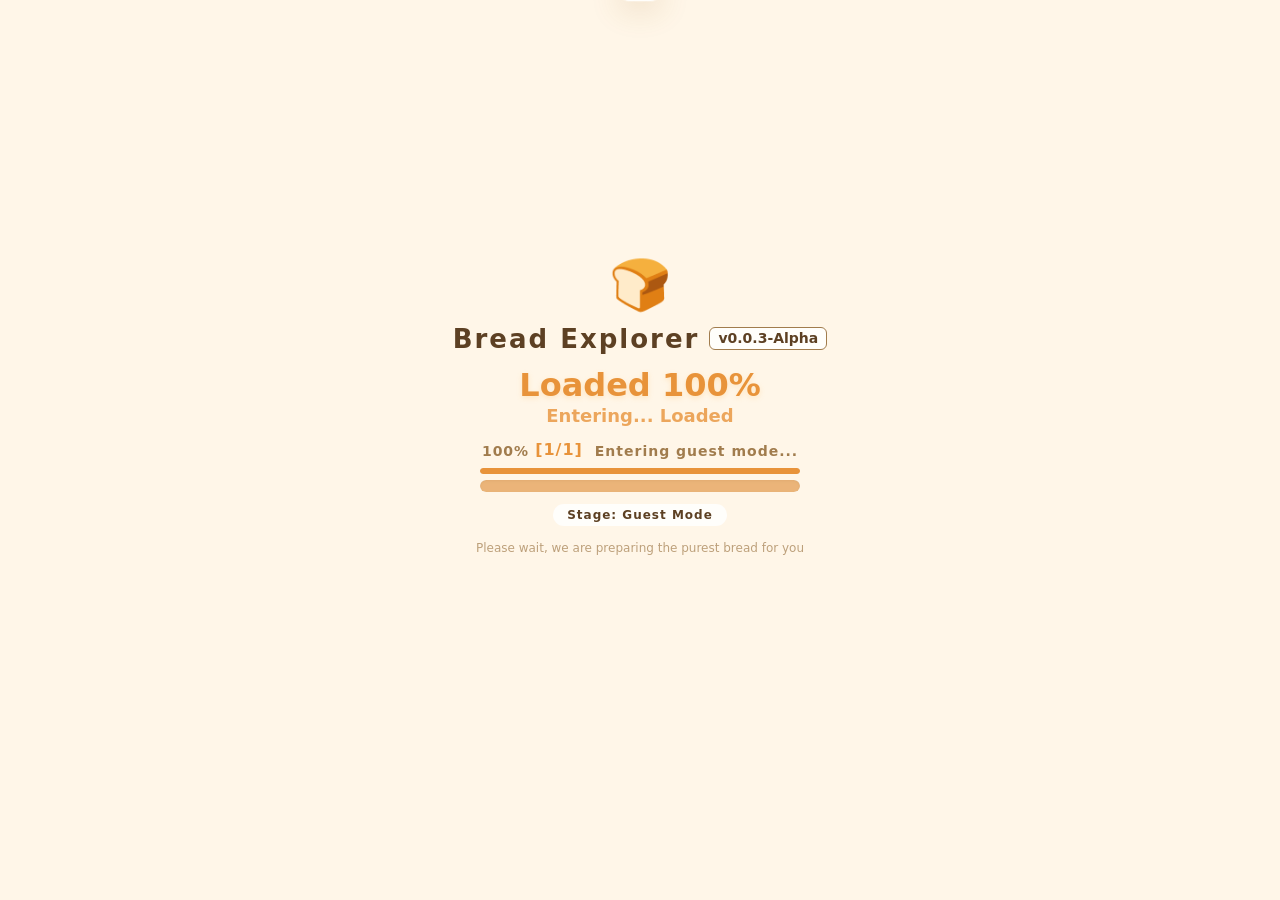
==== commit 8be05e0c: "Release: 发布版本 v0.0.3-Alpha" ====
--- a/index.html
+++ b/index.html
@@ -7,7 +7,7 @@
   <link rel="icon" href="data:image/svg+xml,<svg xmlns='http://www.w3.org/2000/svg' viewBox='0 0 100 100'><text y='0.9em' font-size='90'>%F0%9F%8D%9E</text></svg>">
   
   <link rel="stylesheet" href="css/01-vars.css?v=20261119-season1">
-  <link rel="stylesheet" href="css/02-base.css">
+  <link rel="stylesheet" href="css/02-base.css?v=20261119-rain1">
   <link rel="stylesheet" href="css/03-layout.css">
   <link rel="stylesheet" href="css/04-modals.css">
   <link rel="stylesheet" href="css/05-effects.css">
@@ -335,11 +335,11 @@
         <h4 style="font-size: 14px; margin-bottom: 12px; color: var(--accent);" data-i18n="modals.fwSettings">⚙️ 当前主题烟花参数设置 (0.1 - 5.0 倍)</h4>
         <div style="display:flex; justify-content:space-between; align-items:center; margin-bottom:16px;">
           <span style="font-size:13px; font-weight:600;" data-i18n="modals.fwSpeed">🚀 升空速度：</span>
-          <input type="number" id="fwSpeedInput" min="0.1" max="5" step="0.1" value="1" style="width: 90px; padding: 6px 10px; border-radius: 8px; border: 1px solid var(--card-border); background: var(--card); color: var(--ink); text-align: center; font-size: 15px; font-weight: bold; outline: none;">
+          <input type="number" id="fwSpeedInput" min="0.1" max="25" step="0.1" value="1" style="width: 90px; padding: 6px 10px; border-radius: 8px; border: 1px solid var(--card-border); background: var(--card); color: var(--ink); text-align: center; font-size: 15px; font-weight: bold; outline: none;">
         </div>
         <div style="display:flex; justify-content:space-between; align-items:center; margin-bottom:16px;">
           <span style="font-size:13px; font-weight:600;" data-i18n="modals.fwFreq">🎆 发射频率：</span>
-          <input type="number" id="fwFreqInput" min="0.1" max="5" step="0.1" value="1" style="width: 90px; padding: 6px 10px; border-radius: 8px; border: 1px solid var(--card-border); background: var(--card); color: var(--ink); text-align: center; font-size: 15px; font-weight: bold; outline: none;">
+          <input type="number" id="fwFreqInput" min="0.1" max="25" step="0.1" value="1" style="width: 90px; padding: 6px 10px; border-radius: 8px; border: 1px solid var(--card-border); background: var(--card); color: var(--ink); text-align: center; font-size: 15px; font-weight: bold; outline: none;">
         </div>
         <div style="display:flex; justify-content:space-between; align-items:center; padding-top: 4px;">
           <span style="font-size:13px; font-weight:600;" data-i18n="modals.fwThemeColor">🎨 适配主题颜色：</span>
@@ -373,7 +373,7 @@
         <!-- 【新增】20261119：背景 Emoji 出现频率（只影响数量，不触发云端同步） -->
         <div style="display:flex; justify-content:space-between; align-items:center; gap:10px; margin-top:10px;">
           <span style="font-size:13px; font-weight:600;" data-i18n="modals.emojiFreq">✨ Emoji 出现频率：</span>
-          <input type="number" id="emojiFreqInput" min="0.5" max="2" step="0.1" value="1" style="width:90px; padding:6px 10px; border-radius:8px; border:1px solid var(--card-border); background:var(--card); color:var(--ink); text-align:center; font-size:14px; font-weight:bold; outline:none;">
+          <input type="number" id="emojiFreqInput" min="0.5" max="25" step="0.1" value="1" style="width:90px; padding:6px 10px; border-radius:8px; border:1px solid var(--card-border); background:var(--card); color:var(--ink); text-align:center; font-size:14px; font-weight:bold; outline:none;">
         </div>
       </div>
 
@@ -387,16 +387,26 @@
       </div>
 
 
+      <!-- 【新增】20261119：网页声音总开关（雨声 / 雷声），所有主题通用 -->
+      <div id="webSoundArea" style="margin-top: 14px; background: rgba(0,0,0,0.04); padding: 13px 15px; border-radius: 12px; border: 1px dashed var(--accent);">
+        <div style="display:flex; justify-content:space-between; align-items:center; gap:10px;">
+          <span style="font-size:13px; font-weight:600;" data-i18n="modals.rainSound">🔊 网页声音（雨声 / 雷声）：</span>
+          <input type="checkbox" id="rainSound" class="bb-switch" checked>
+        </div>
+        <div style="font-size:11px; color:var(--ink-soft); margin-top:7px; line-height:1.5;" data-i18n="modals.rainSoundHint">默认开启；下雨会播放雨声，夏季雷阵雨会播放雷声，关闭则全部静音。首次开启若没有声音，点一下页面即可。</div>
+      </div>
+
+
       <div id="winterConfigArea" style="display:none; margin-top: 14px; background: rgba(0,0,0,0.04); padding: 15px; border-radius: 12px; border: 1px dashed var(--accent);">
         <h4 style="font-size:14px; margin-bottom:10px; color:var(--accent);" data-i18n="modals.winterFxTitle">❄️ 冬日雪境 · 雪效设置</h4>
         <div style="font-size:12px; color:var(--ink-soft); margin-bottom:12px;" id="winterSnowState"></div>
         <div style="display:flex; justify-content:space-between; align-items:center; margin-bottom:12px;">
           <span style="font-size:13px; font-weight:600;" data-i18n="modals.winterSnowSpeed">❄️ 下雪速度：</span>
-          <input type="number" id="winterSnowSpeed" min="0.2" max="2.5" step="0.1" value="1" style="width:90px; padding:6px 10px; border-radius:8px; border:1px solid var(--card-border); background:var(--card); color:var(--ink); text-align:center; font-size:14px; font-weight:bold; outline:none;">
+          <input type="number" id="winterSnowSpeed" min="0.2" max="25" step="0.1" value="1" style="width:90px; padding:6px 10px; border-radius:8px; border:1px solid var(--card-border); background:var(--card); color:var(--ink); text-align:center; font-size:14px; font-weight:bold; outline:none;">
         </div>
         <div style="display:flex; justify-content:space-between; align-items:center; margin-bottom:12px;">
           <span style="font-size:13px; font-weight:600;" data-i18n="modals.winterSnowWind">🌬️ 风力：</span>
-          <input type="number" id="winterSnowWind" min="0" max="2" step="0.1" value="0.5" style="width:90px; padding:6px 10px; border-radius:8px; border:1px solid var(--card-border); background:var(--card); color:var(--ink); text-align:center; font-size:14px; font-weight:bold; outline:none;">
+          <input type="number" id="winterSnowWind" min="0" max="25" step="0.1" value="0.5" style="width:90px; padding:6px 10px; border-radius:8px; border:1px solid var(--card-border); background:var(--card); color:var(--ink); text-align:center; font-size:14px; font-weight:bold; outline:none;">
         </div>
         <div style="display:flex; justify-content:space-between; align-items:center; margin-bottom:12px;">
           <span style="font-size:13px; font-weight:600;" data-i18n="modals.winterSnowDir">🧭 风向：</span>
@@ -407,11 +417,40 @@
         </div>
         <div style="display:flex; justify-content:space-between; align-items:center; margin-bottom:12px;">
           <span style="font-size:13px; font-weight:600;" data-i18n="modals.winterSnowDensity">❄️ 雪花频率：</span>
-          <input type="number" id="winterSnowDensity" min="0.2" max="2.5" step="0.1" value="1" style="width:90px; padding:6px 10px; border-radius:8px; border:1px solid var(--card-border); background:var(--card); color:var(--ink); text-align:center; font-size:14px; font-weight:bold; outline:none;">
+          <input type="number" id="winterSnowDensity" min="0.2" max="25" step="0.1" value="1" style="width:90px; padding:6px 10px; border-radius:8px; border:1px solid var(--card-border); background:var(--card); color:var(--ink); text-align:center; font-size:14px; font-weight:bold; outline:none;">
         </div>
         <div style="display:flex; justify-content:space-between; align-items:center;">
           <span style="font-size:13px; font-weight:600;" data-i18n="modals.winterSnowForce">🎬 强制下雪（预览）：</span>
           <input type="checkbox" id="winterSnowForce" class="bb-switch">
+        </div>
+      </div>
+
+      <!-- 【新增】20261119：雨效设置（绿野仙踪 / 春日花信 / 盛夏海岸 / 秋日私语） -->
+      <div id="rainConfigArea" style="display:none; margin-top: 14px; background: rgba(0,0,0,0.04); padding: 15px; border-radius: 12px; border: 1px dashed var(--accent);">
+        <h4 style="font-size:14px; margin-bottom:10px; color:var(--accent);" data-i18n="modals.rainFxTitle">🌧️ 雨天特效设置</h4>
+        <div style="font-size:12px; color:var(--ink-soft); margin-bottom:12px;" id="rainState"></div>
+        <div style="display:flex; justify-content:space-between; align-items:center; margin-bottom:12px;">
+          <span style="font-size:13px; font-weight:600;" data-i18n="modals.rainSpeed">🌧️ 下雨速度：</span>
+          <input type="number" id="rainSpeed" min="0.2" max="25" step="0.1" value="1" style="width:90px; padding:6px 10px; border-radius:8px; border:1px solid var(--card-border); background:var(--card); color:var(--ink); text-align:center; font-size:14px; font-weight:bold; outline:none;">
+        </div>
+        <div style="display:flex; justify-content:space-between; align-items:center; margin-bottom:12px;">
+          <span style="font-size:13px; font-weight:600;" data-i18n="modals.rainWind">🌬️ 风力：</span>
+          <input type="number" id="rainWind" min="0" max="25" step="0.1" value="0.5" style="width:90px; padding:6px 10px; border-radius:8px; border:1px solid var(--card-border); background:var(--card); color:var(--ink); text-align:center; font-size:14px; font-weight:bold; outline:none;">
+        </div>
+        <div style="display:flex; justify-content:space-between; align-items:center; margin-bottom:12px;">
+          <span style="font-size:13px; font-weight:600;" data-i18n="modals.rainDir">🧭 风向：</span>
+          <select id="rainDir" style="width:120px; padding:7px 10px; border-radius:8px; border:1px solid var(--card-border); background:var(--card); color:var(--ink); font-size:13px; outline:none;">
+            <option value="right" data-i18n="modals.rainRight">向右吹</option>
+            <option value="left" data-i18n="modals.rainLeft">向左吹</option>
+          </select>
+        </div>
+        <div style="display:flex; justify-content:space-between; align-items:center; margin-bottom:12px;">
+          <span style="font-size:13px; font-weight:600;" data-i18n="modals.rainDensity">🌧️ 雨滴频率：</span>
+          <input type="number" id="rainDensity" min="0.2" max="25" step="0.1" value="1" style="width:90px; padding:6px 10px; border-radius:8px; border:1px solid var(--card-border); background:var(--card); color:var(--ink); text-align:center; font-size:14px; font-weight:bold; outline:none;">
+        </div>
+        <div style="display:flex; justify-content:space-between; align-items:center;">
+          <span style="font-size:13px; font-weight:600;" data-i18n="modals.rainForce">🎬 强制下雨（预览）：</span>
+          <input type="checkbox" id="rainForce" class="bb-switch">
         </div>
       </div>
       
@@ -640,25 +679,26 @@
   <div class="toast" id="toast"></div>
 
   <!-- ================= 脚本加载区 ================= -->
-  <script src="js/01-core.js" defer></script>
+  <script src="js/01-core.js?v=20261119-max1" defer></script>
   <script src="js/02-config.js?v=20261119-season1" defer></script>
   <!-- 【新增】内测功能开关（好友系统 / 查询天气工具）：必须早于 15-tools-hub 与 modules/friend 加载 -->
   <script src="js/16-feature-flags.js" defer></script>
   <script src="js/03-ui.js" defer></script>
-  <script src="js/04-auth.js?v=20261119-themecode3" defer></script>
+  <script src="js/04-auth.js?v=20261119-max1" defer></script>
   <!-- 【新增】20261118：编辑布局（Beta）开关与自由拖拽 -->
-  <script src="js/17-layout-edit.js?v=20261119-sync2" defer></script>
-  <script src="js/05-font-theme.js" defer></script>
-  <script src="js/18-winter.js" defer></script>
+  <script src="js/17-layout-edit.js?v=20261119-layouts1" defer></script>
+  <script src="js/05-font-theme.js?v=20261119-max1" defer></script>
+  <script src="js/18-winter.js?v=20261119-max1" defer></script>
+  <script src="js/21-rain.js?v=20261119-rain1" defer></script>
   <script src="js/06-sites.js" defer></script>
   <script src="js/07-mail.js" defer></script>
   <script src="js/08-points.js" defer></script>
   <script src="js/09-redpacket.js" defer></script>
-  <script src="js/10-dev.js?v=20261119-themecode5" defer></script>
+  <script src="js/10-dev.js?v=20261119-max1" defer></script>
   <script src="js/12-fireworks.js?v=20261119-season3" defer></script>
   <script src="js/19-home-text.js?v=20261119-home3" defer></script>
   <script src="js/20-theme-home-text.js?v=20261119-theme-unified1" defer></script>
-  <script src="js/11-init.js?v=20261119-home11" defer></script>
+  <script src="js/11-init.js?v=20261119-layouts1" defer></script>
   <script src="js/13-updater.js" defer></script>
   <!-- 【修复】i18next + 词典必须排在 14-loading.js 之前：
        否则加载页（尤其游客/未登录分支）会在 _loadT 还是占位桩时就写文案，
@@ -673,32 +713,32 @@
   <script src="modules/i18n/04-i18n-account.js?v=20261119-home10" defer></script>
   <script src="modules/i18n/05-i18n-system.js?v=20261119-themecode2" defer></script>
   <!-- 【新增】VIP 等级体系词条（星光值）：中英成对放在同一文件，必须在 06-i18n-init 之前 -->
-  <script src="modules/i18n/07-i18n-vip.js" defer></script>
-  <script src="modules/bread-level/js/06-bread-i18n.js" defer></script>
+  <script src="modules/i18n/07-i18n-vip.js?v=20261119-max1" defer></script>
+  <script src="modules/bread-level/js/06-bread-i18n.js?v=20261119-max1" defer></script>
   <script src="modules/point-center/js/05-point-i18n.js" defer></script>
   <script src="modules/i18n/06-i18n-init.js" defer></script>
-  <script src="js/14-loading.js?v=20261119-home8" defer></script>
+  <script src="js/14-loading.js?v=20261119-max1" defer></script>
   <script src="js/15-tools-hub.js" defer></script>
 
   <!-- 【新增】VIP 等级成长体系（1~100 级 / 星光值 point 模型）
        顺序：01 计算内核 → 02 任务体系 → 04 等级奖励 → 03 面板 UI（UI 依赖前面三者，必须最后） -->
-  <script src="modules/vip-level/js/01-vip-core.js" defer></script>
+  <script src="modules/vip-level/js/01-vip-core.js?v=20261119-max1" defer></script>
   <!-- 【新增】20261118：云端配置（任务表 / 等级礼包表）必须在任务与礼包模块之前加载 -->
   <script src="modules/vip-level/js/06-vip-config.js" defer></script>
-  <script src="modules/vip-level/js/02-vip-task.js" defer></script>
+  <script src="modules/vip-level/js/02-vip-task.js?v=20261119-max1" defer></script>
   <script src="modules/vip-level/js/04-vip-mail-reward.js" defer></script>
   <script src="modules/vip-level/js/05-vip-star-exchange.js" defer></script>
   <!-- 【新增】20261118：面包等级（普通用户等级），与 VIP 等级独立并存 -->
   <script src="modules/bread-level/js/02-bread-config.js" defer></script>
   <script src="modules/bread-level/js/01-bread-core.js" defer></script>
-  <script src="modules/bread-level/js/03-bread-task.js" defer></script>
+  <script src="modules/bread-level/js/03-bread-task.js?v=20261119-max1" defer></script>
   <script src="modules/bread-level/js/04-bread-ui.js" defer></script>
   <script src="modules/bread-level/js/05-bread-mail.js" defer></script>
   <script src="modules/point-center/js/01-point-core.js" defer></script>
   <script src="modules/point-center/js/02-point-config.js" defer></script>
   <script src="modules/point-center/js/03-point-task.js" defer></script>
   <script src="modules/point-center/js/04-point-ui.js" defer></script>
-  <script src="modules/vip-level/js/03-vip-ui.js" defer></script>
+  <script src="modules/vip-level/js/03-vip-ui.js?v=20261119-max1" defer></script>
 
   
   <!-- 【修改】好友模块从 js/friend-system/ 迁到根目录 modules/friend/js/，并按职责拆细：
--- a/css/02-base.css
+++ b/css/02-base.css
@@ -88,6 +88,15 @@
   pointer-events: none;
 }
 
+/* 【新增】20261119：绿野仙踪 / 春日花信 / 盛夏海岸 / 秋日私语雨层，
+   和雪层同层级；主题互斥，不会同时出现。 */
+#rainLayer {
+  position: fixed;
+  inset: 0;
+  z-index: 1;
+  pointer-events: none;
+}
+
 .crumb {
   position: fixed; width: 7px; height: 7px; border-radius: 50%;
   background: #c88a3d; z-index: 99; pointer-events: none;
